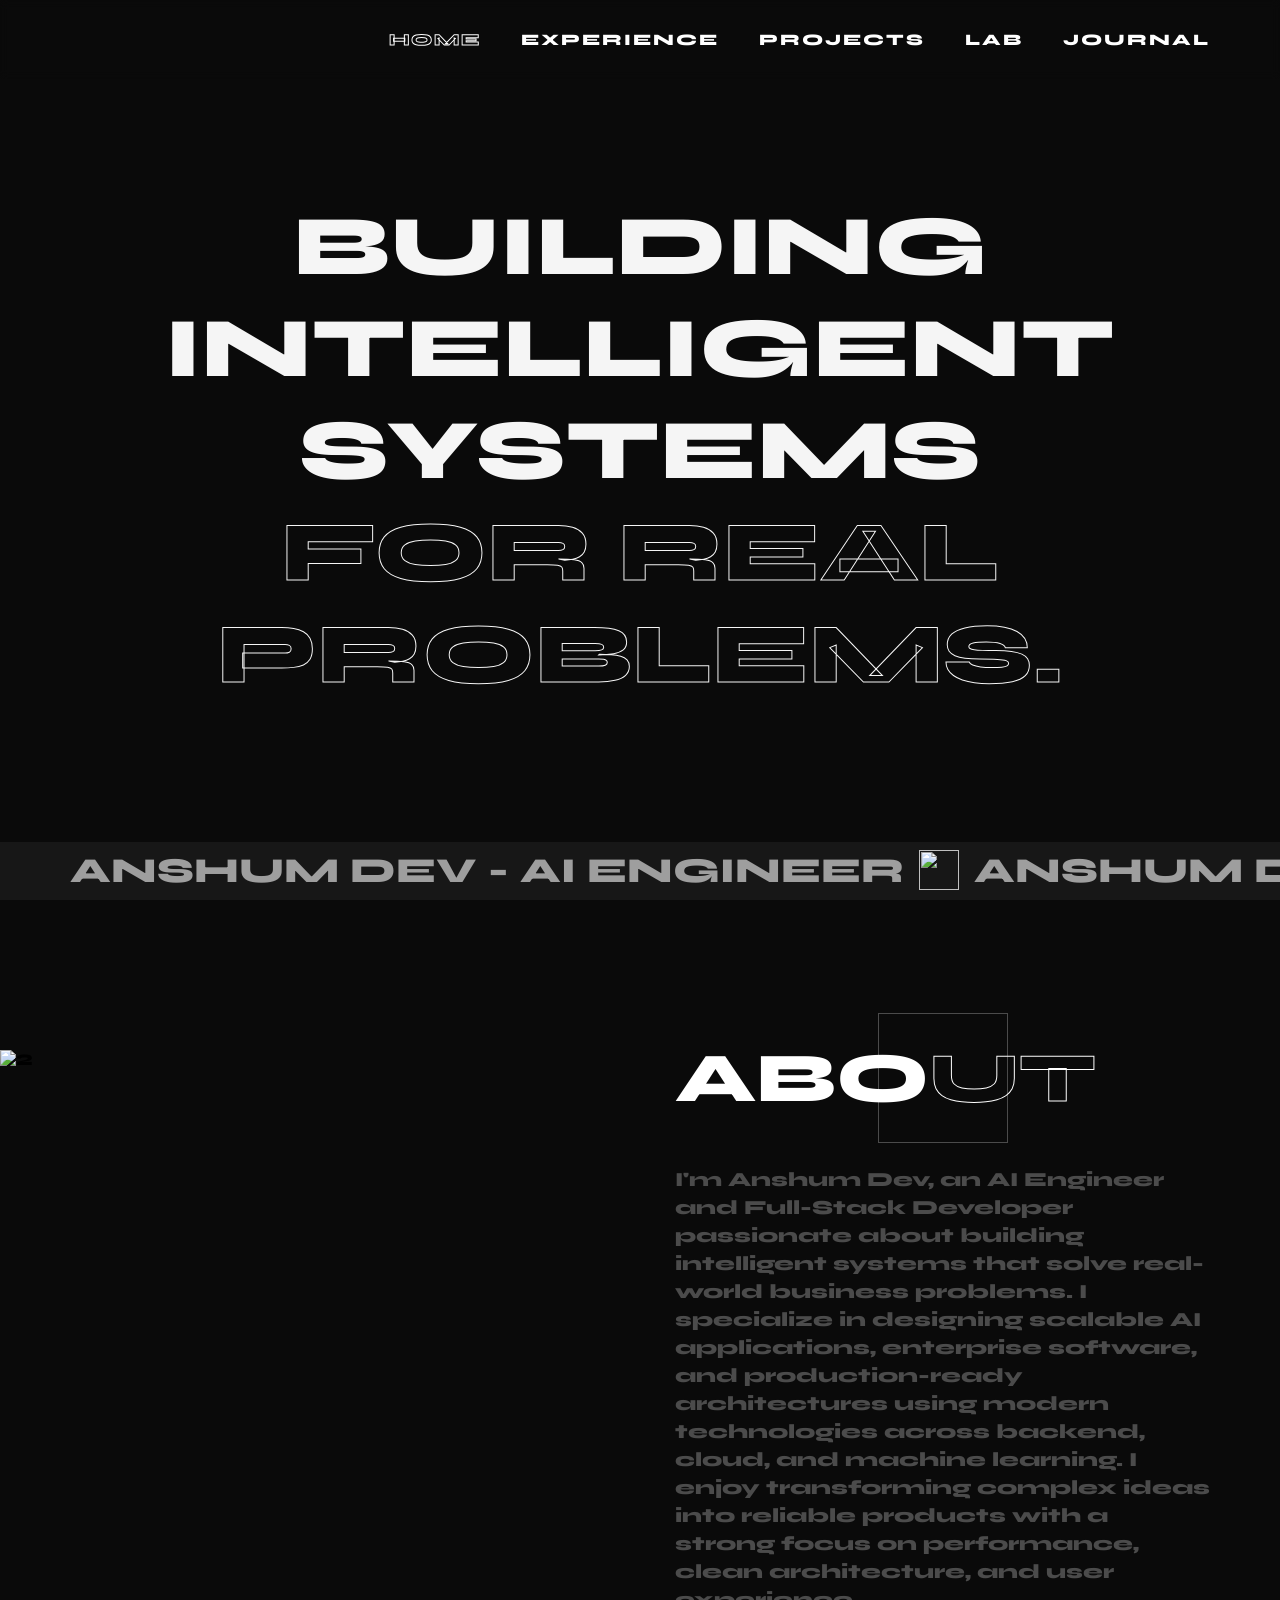
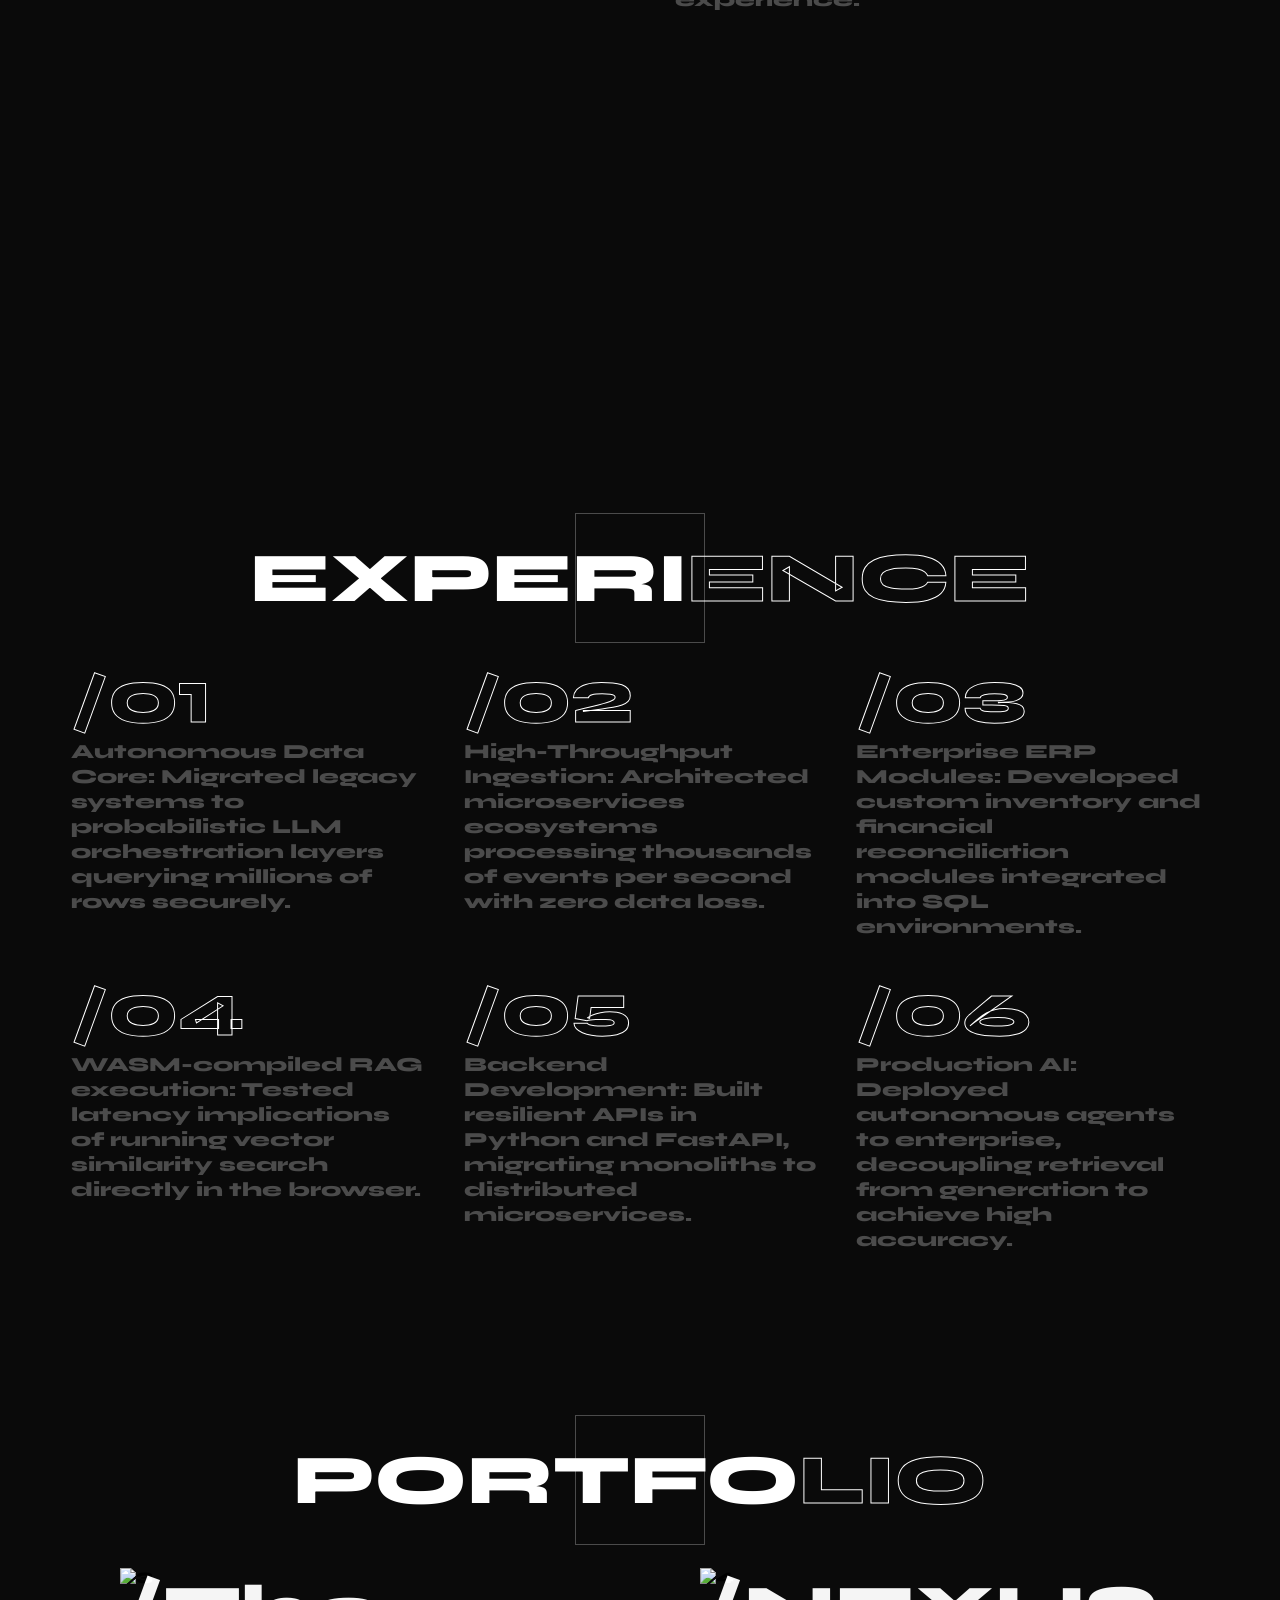
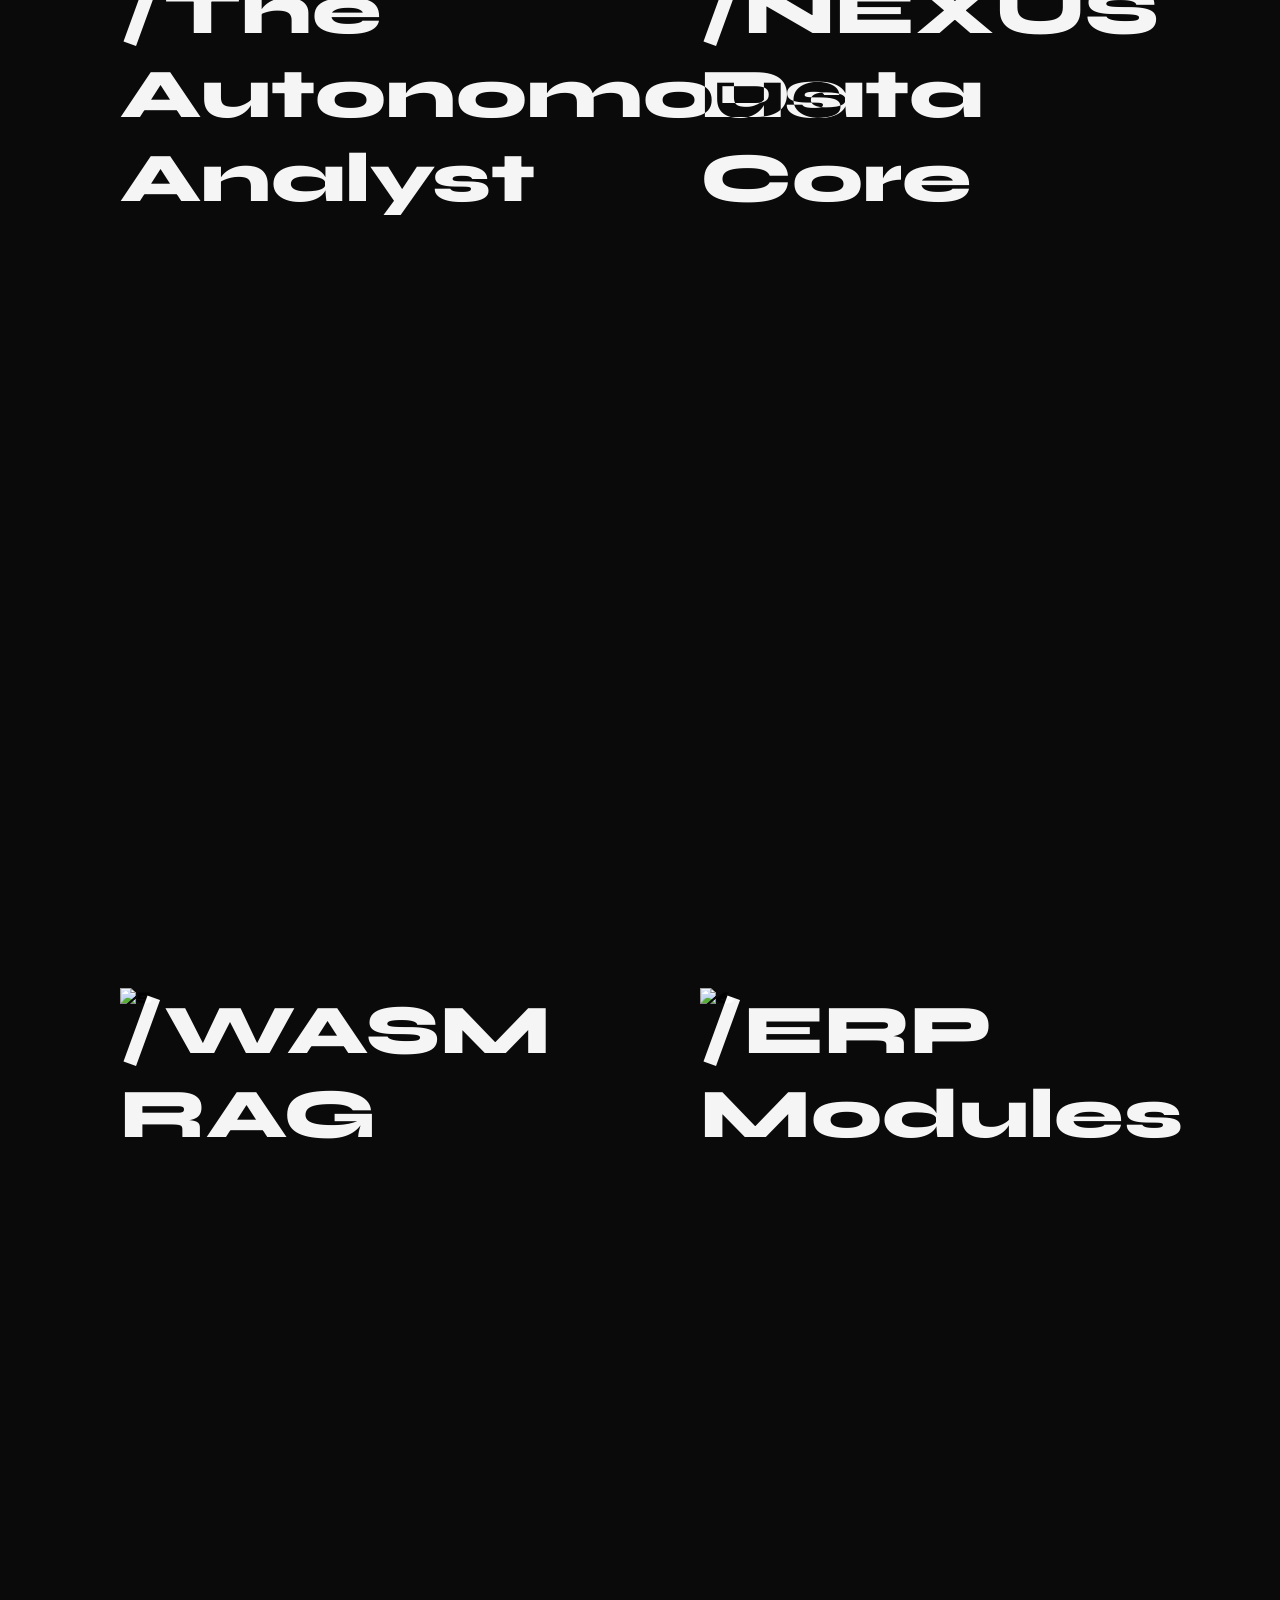
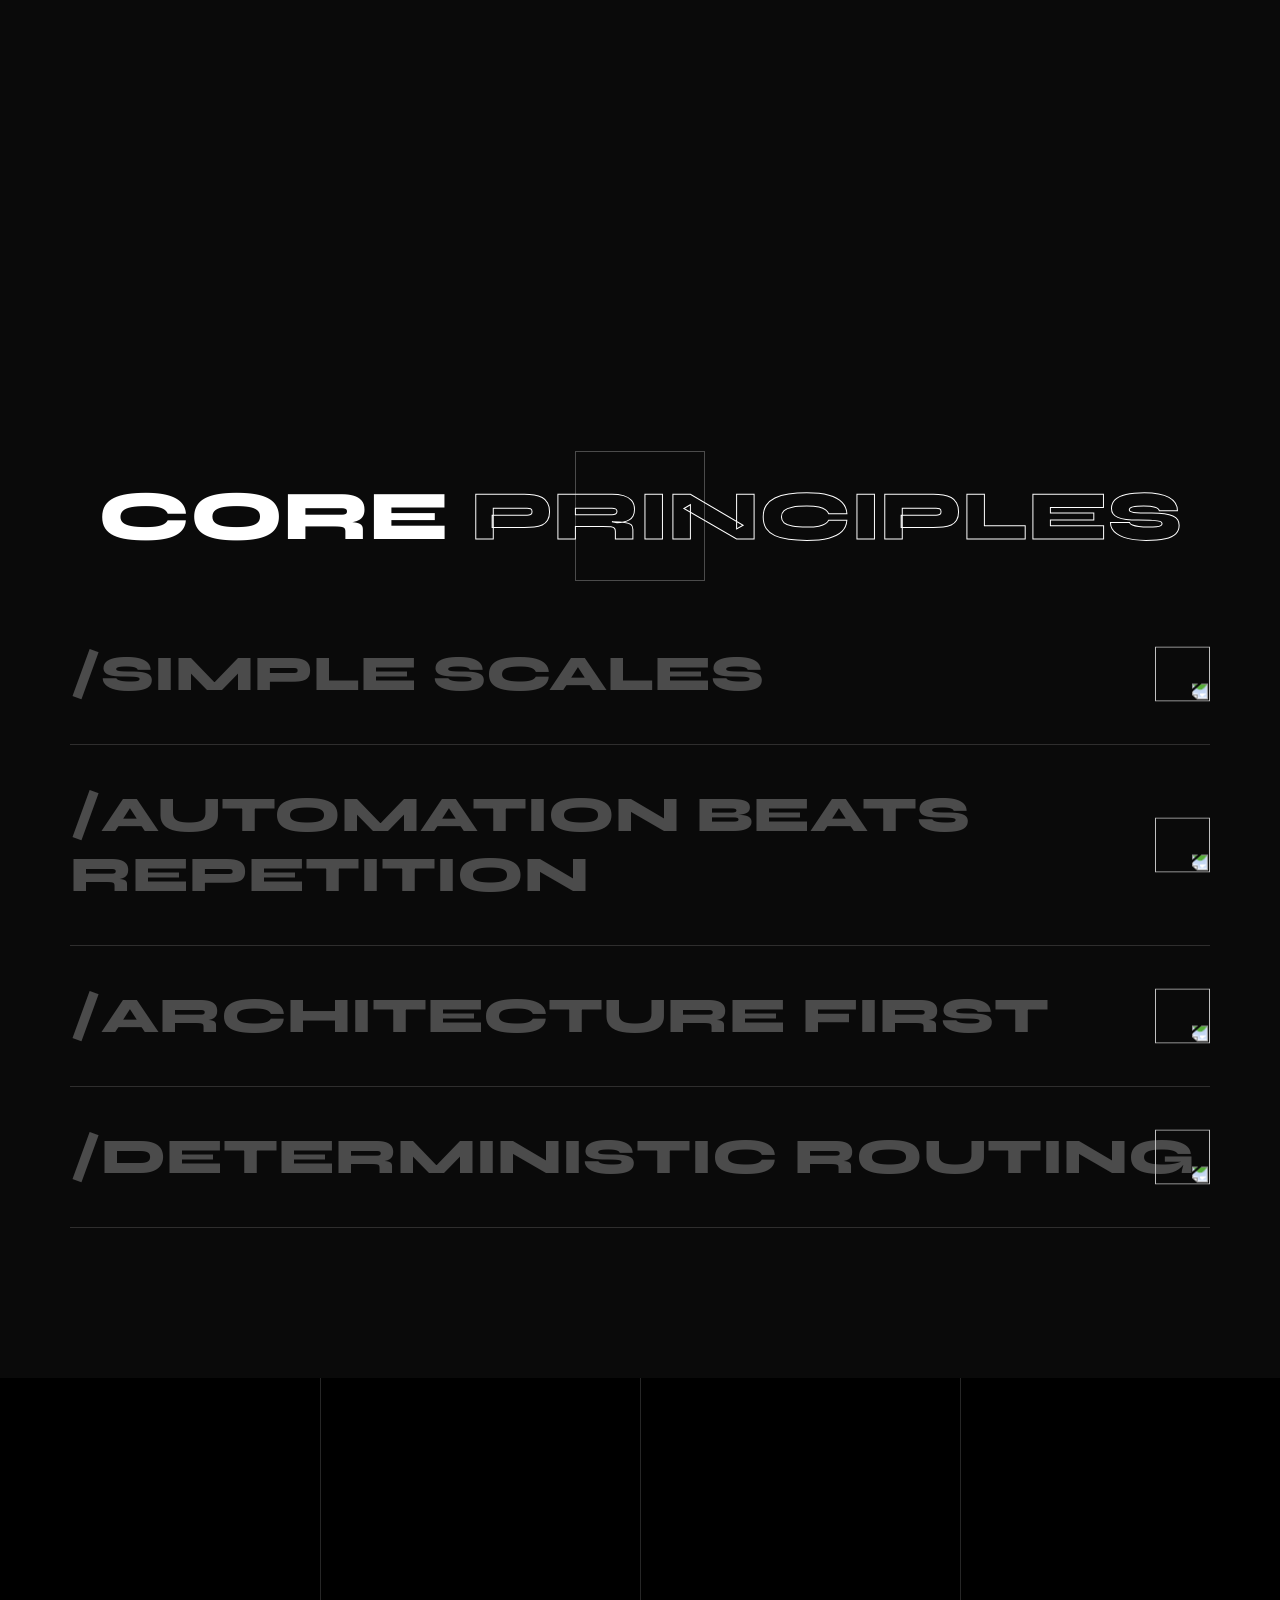
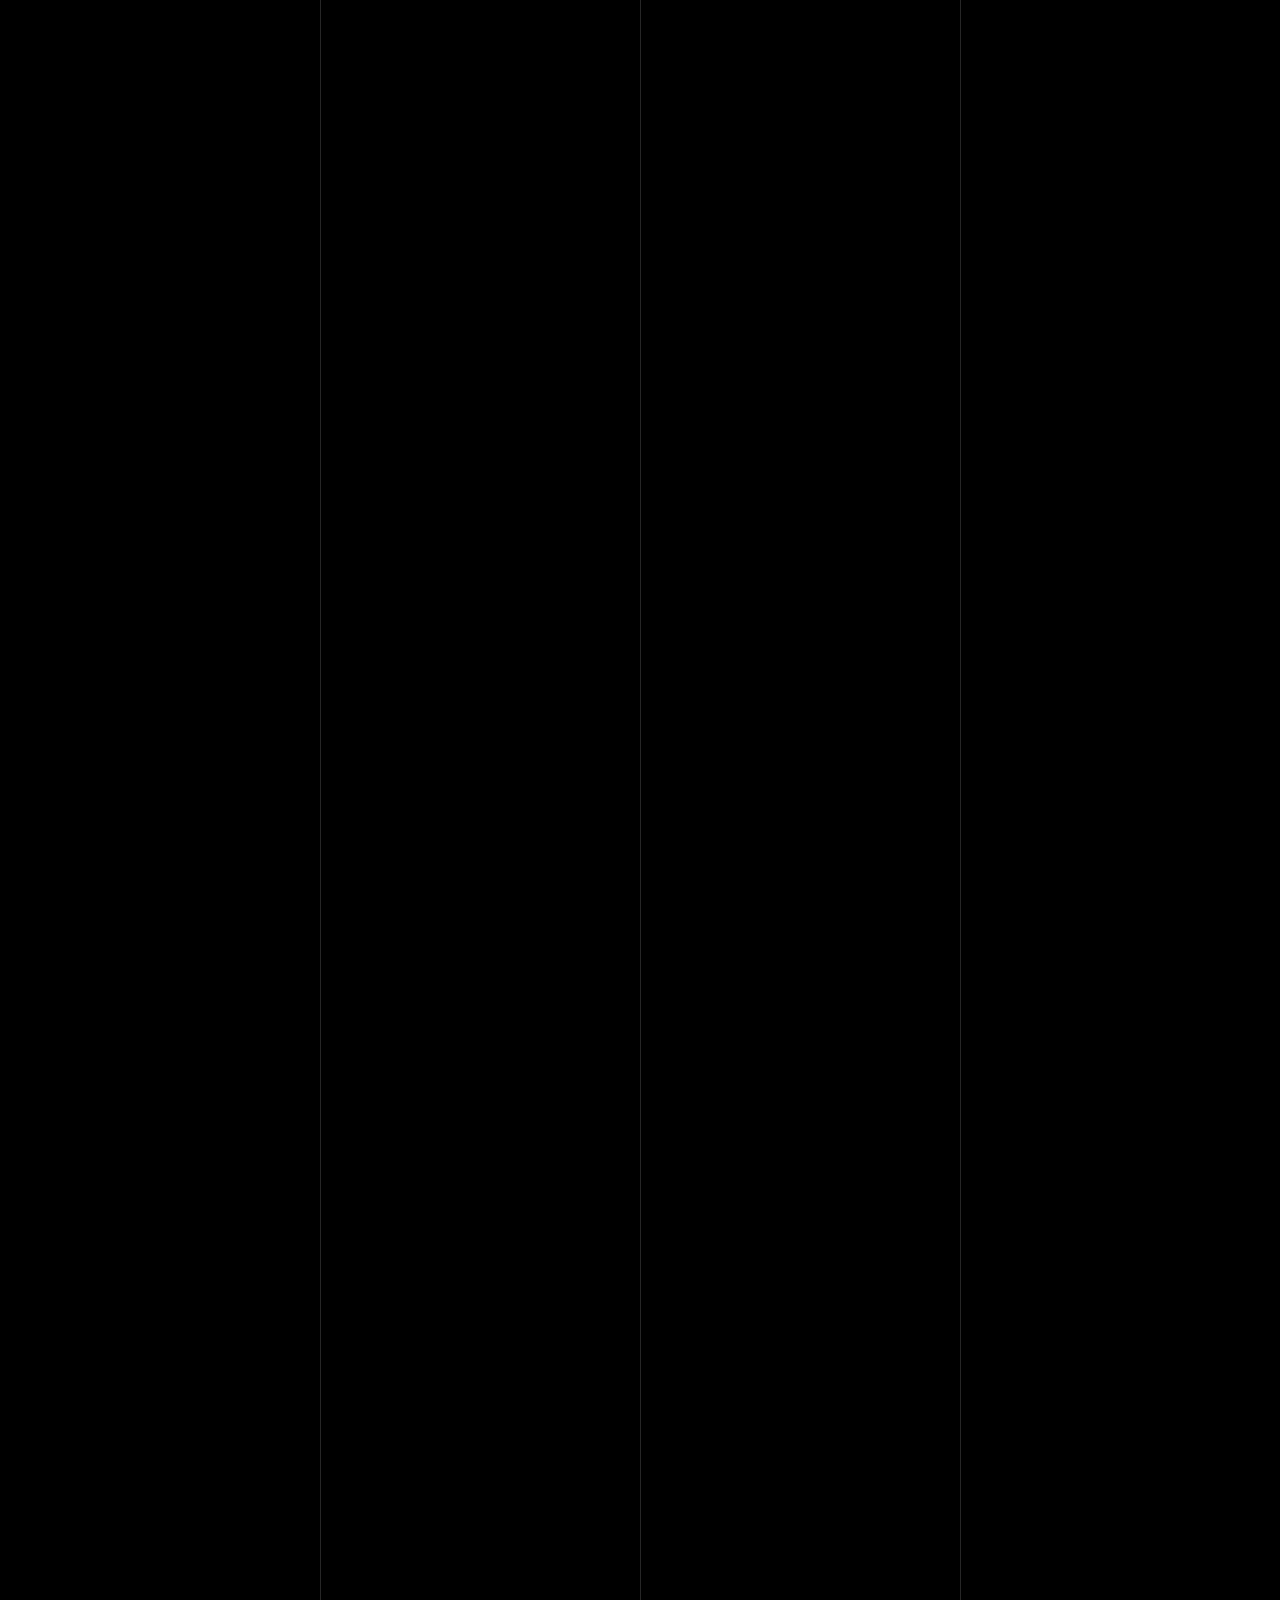
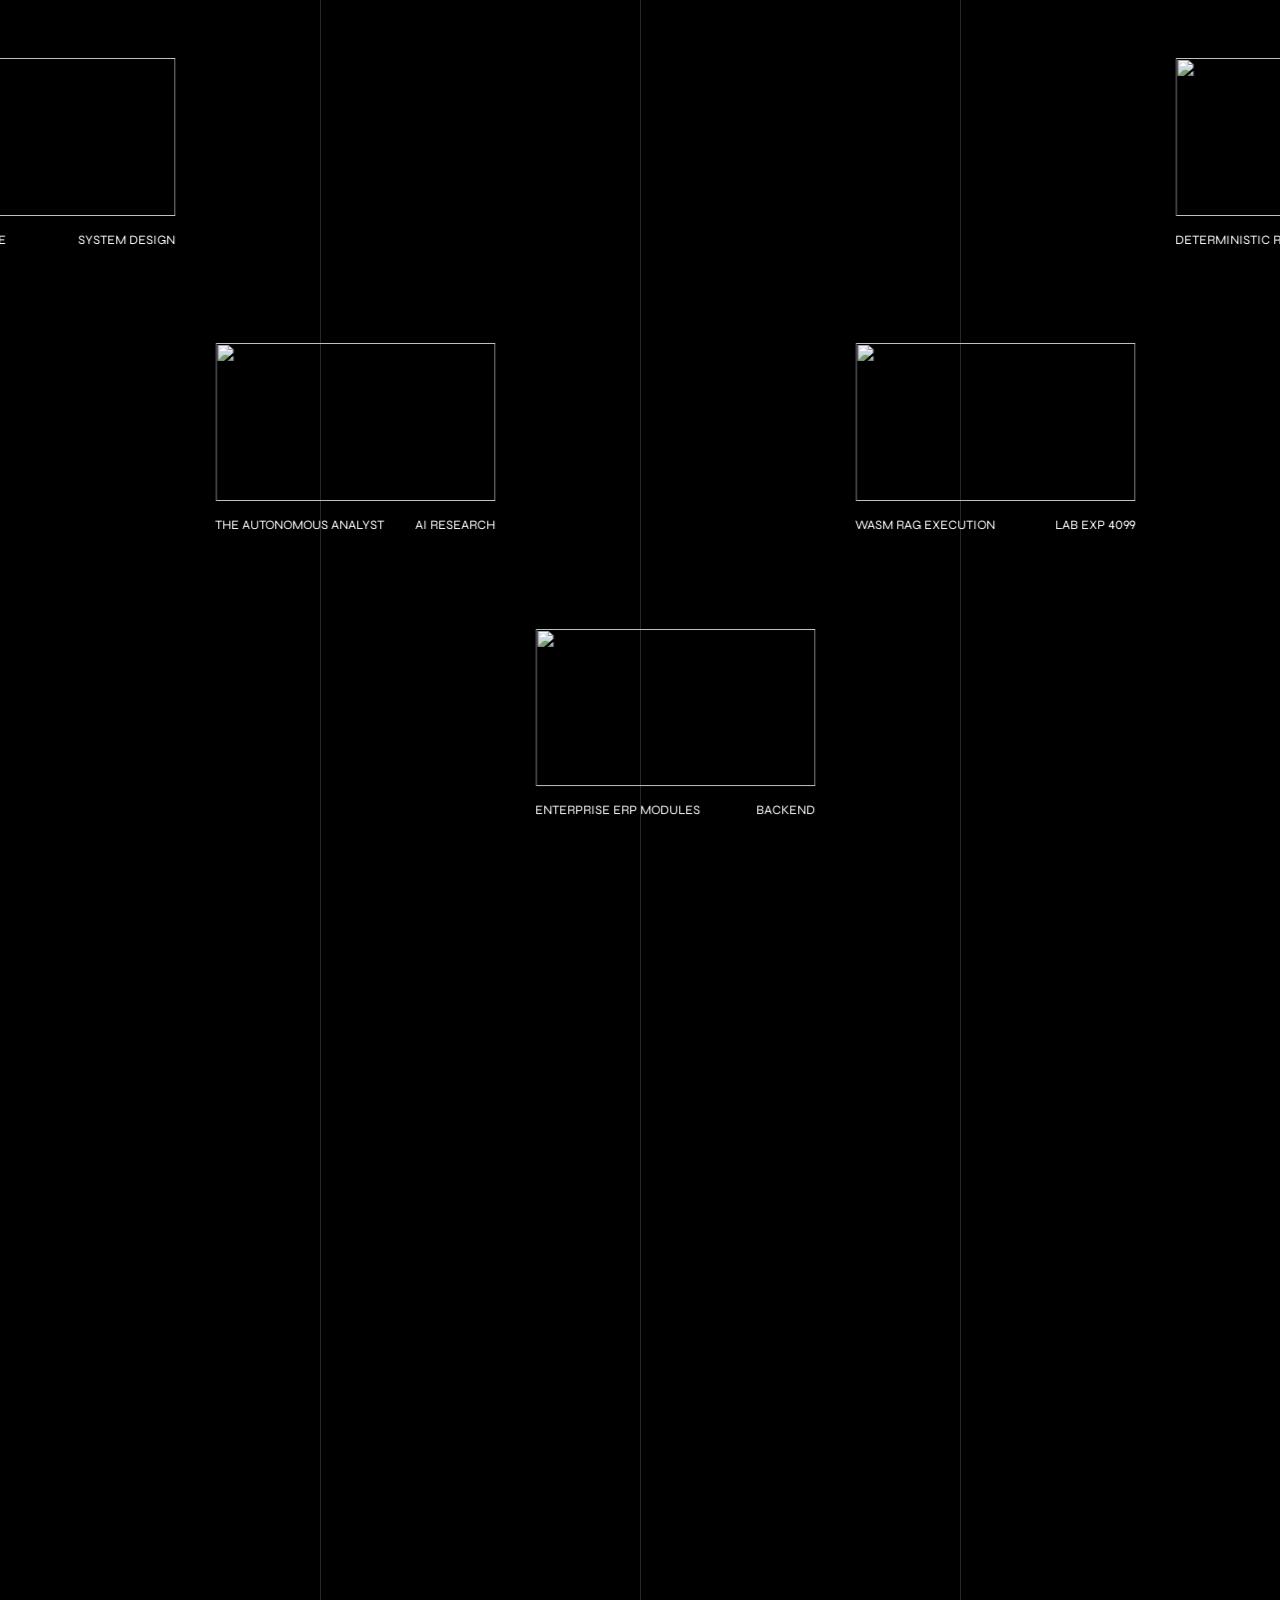
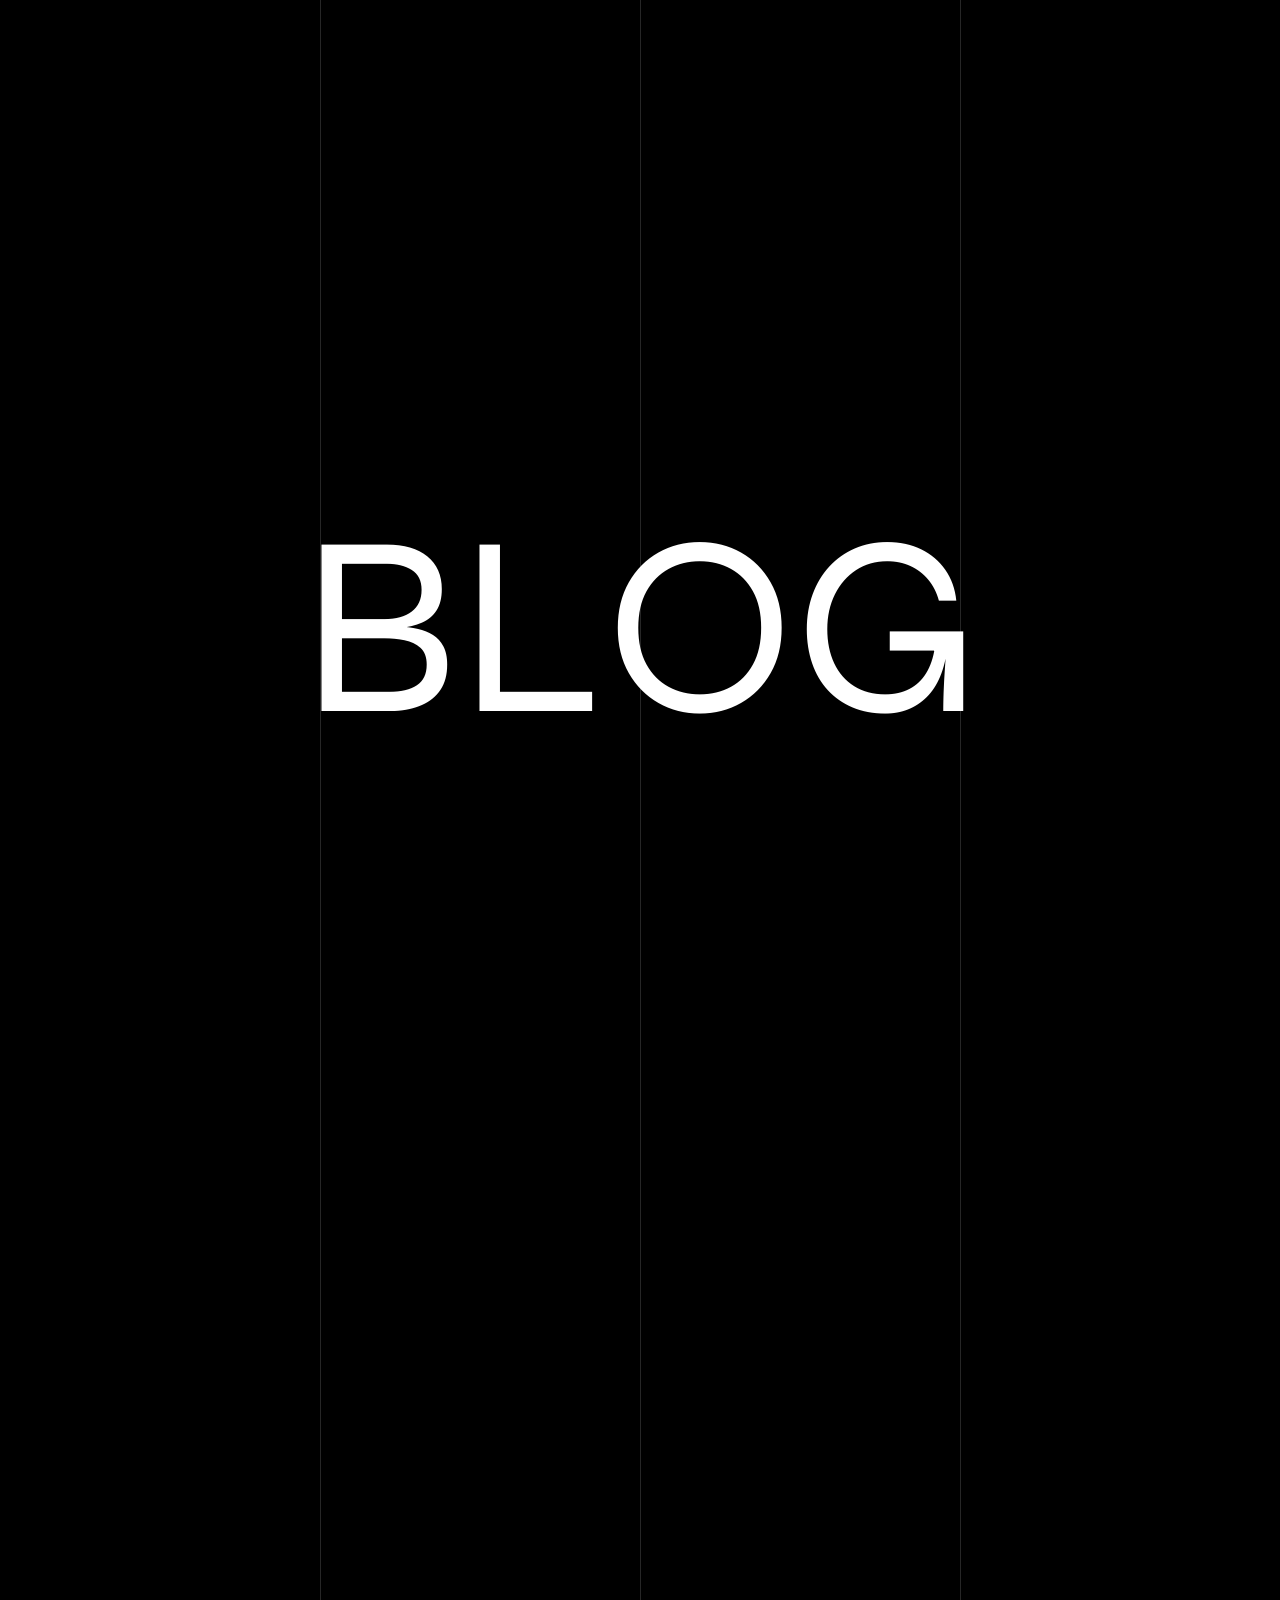
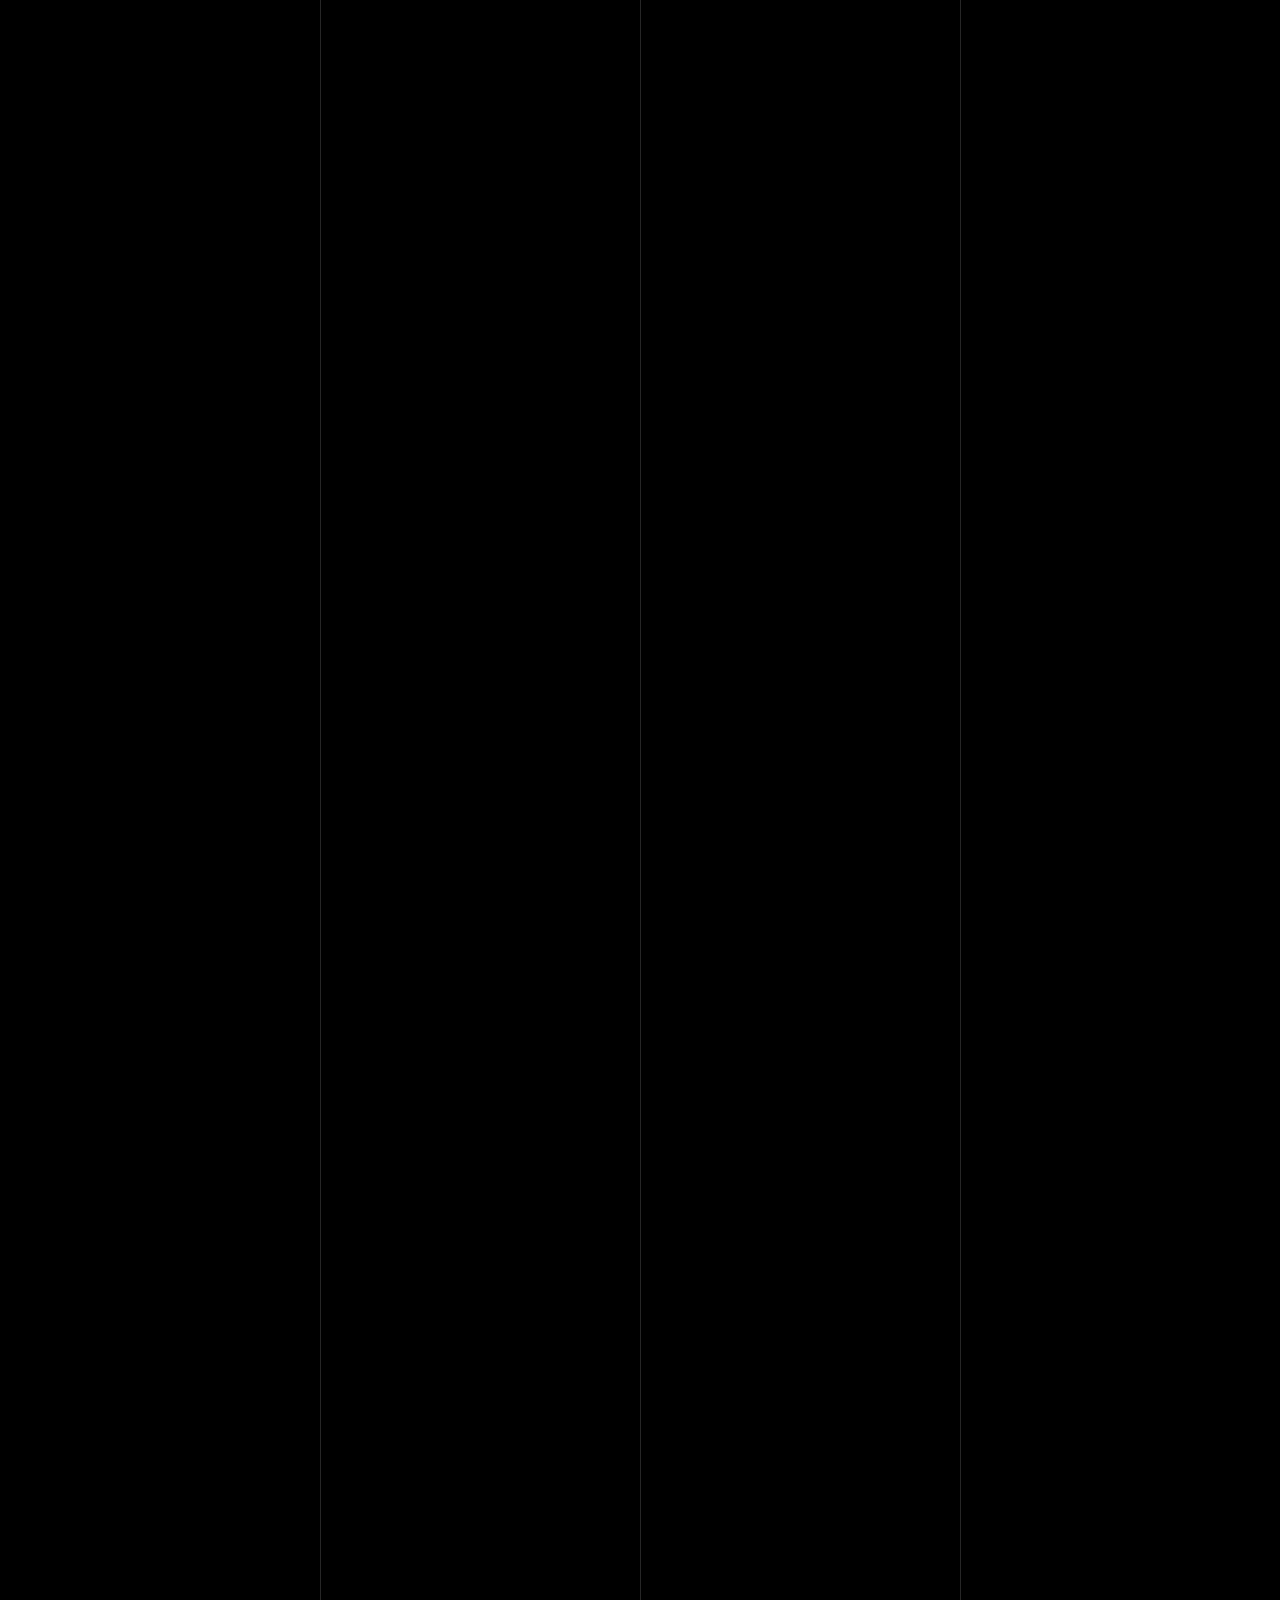
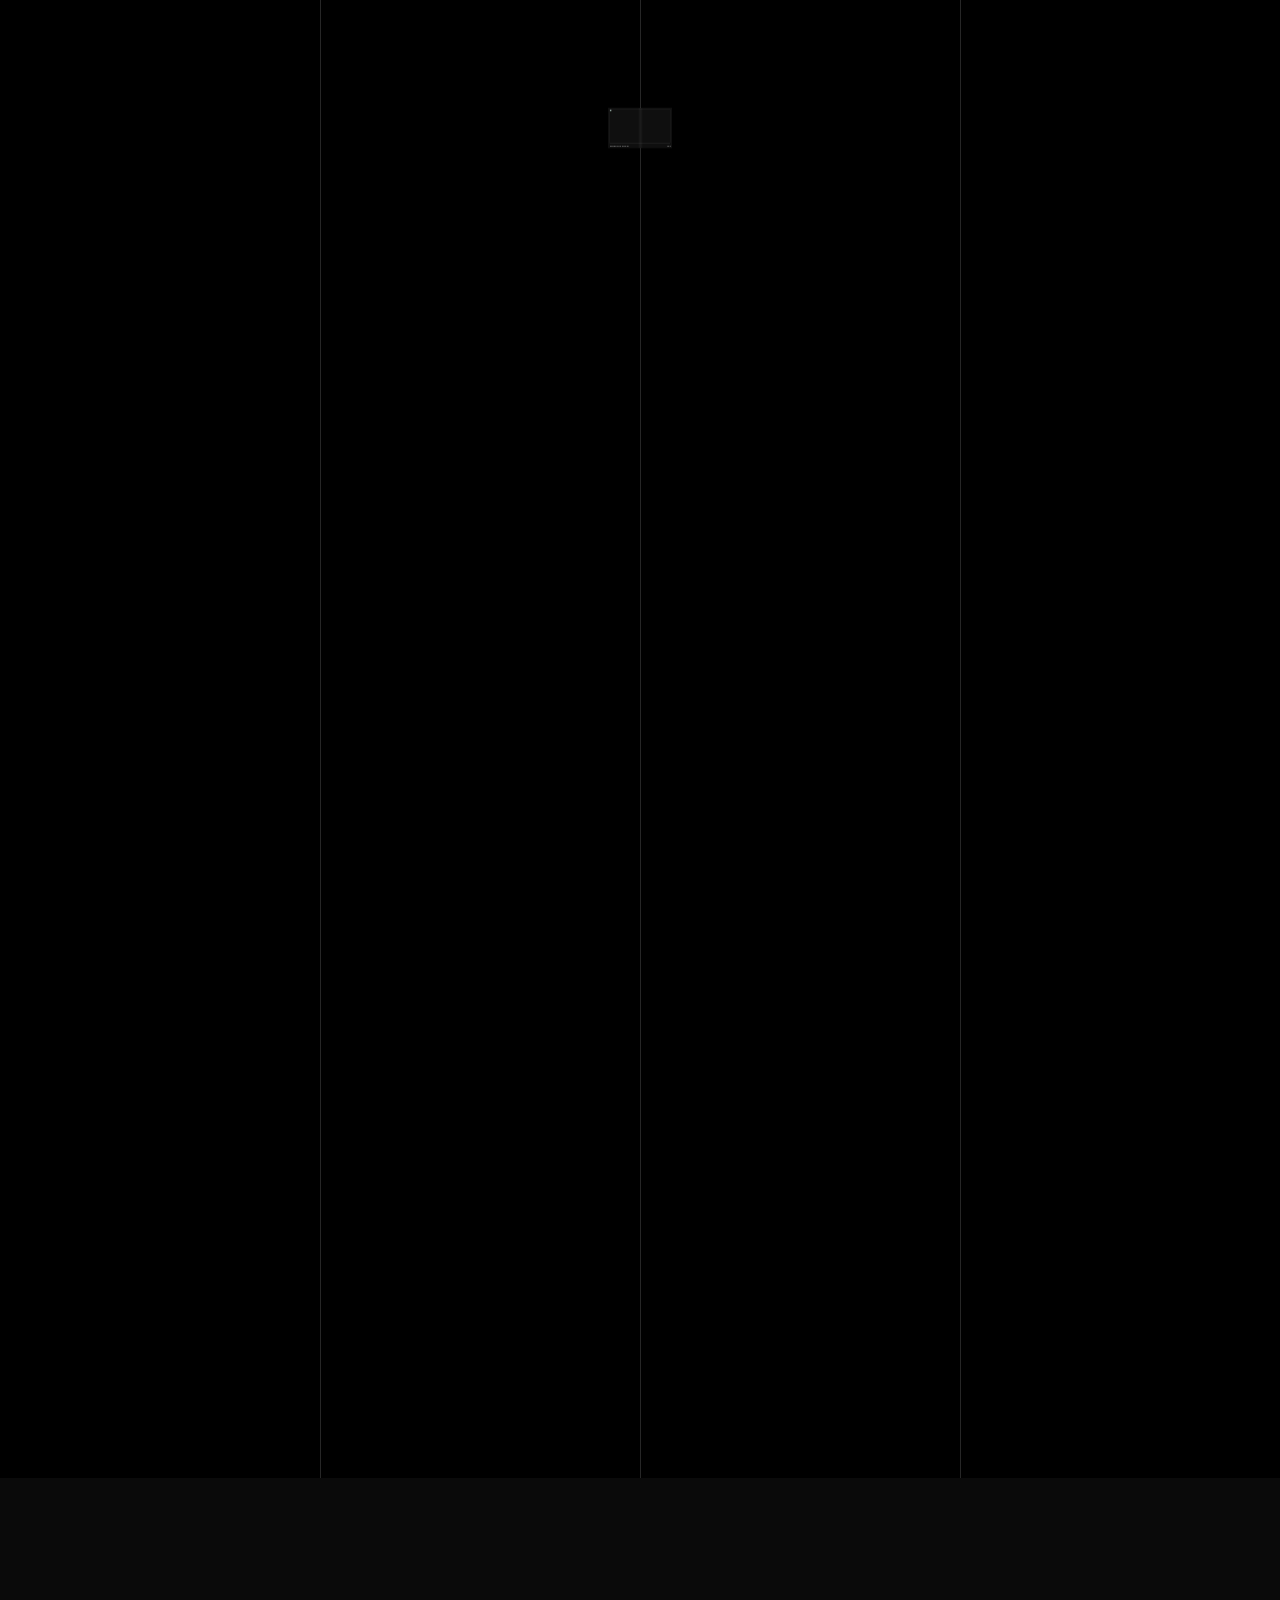
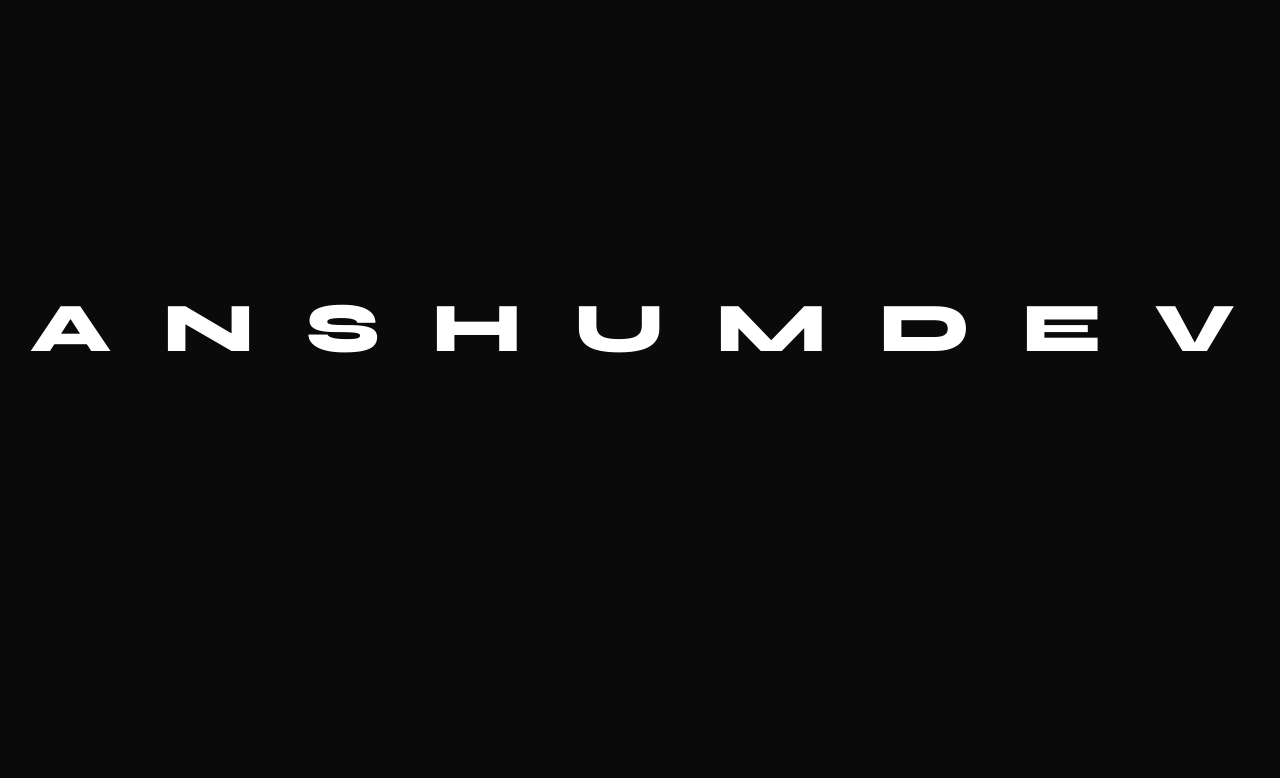
==== index.html @ 73c10c53 "Merged final portfolio natively into hyper parallax" ====
<!DOCTYPE html>
<html lang="en">

<head>
	<meta charset="UTF-8">
	<meta name="viewport" content="width=device-width, initial-scale=1.0">
	<meta http-equiv="X-UA-Compatible" content="IE=edge">
	<title>Anshum Dev | AI Engineer & Systems Architect</title>
	<link rel="icon" href="img/icon.jpg" type="icon/x-icon">
	<link rel="preconnect" href="https://fonts.googleapis.com">
	<link rel="preconnect" href="https://fonts.gstatic.com" crossorigin>
	<link href="https://fonts.googleapis.com/css2?family=Syne:wght@400;800&display=swap" rel="stylesheet">
	<link rel="stylesheet" href="style/normalize.css">
	<link rel="stylesheet" href="style/style.css">
	<link rel="stylesheet" href="style/final-portfolio.css">
</head>

<body>

	<!-- Navigation Bar -->
	<nav class="navbar">
		<a href="index.html" class="active">Home</a>
		<a href="experience.html">Experience</a>
		<a href="projects.html">Projects</a>
		<a href="lab.html">Lab</a>
		<a href="journal.html">Journal</a>
	</nav>

	<!-- div .wrapp -->
	<div id="luxy" class="wrapp">

		<!-- div .header -->
		<header class="header">
			<h1 class="title" data-splitting><span class="title_paralax">Building Intelligent Systems </span><span class="stroke">for Real Problems.</span></h1>
			<div class="header__img">
				<img src="img/1.jpg" alt="1">
			</div>
			<div class="header__marq">
				<div class="header__marq-wrapp">
					<span class="header__marq-txt">Anshum Dev - AI Engineer
						<span class="header__marq-star">
							<img src="img/star.svg" alt="">
						</span>
					</span>
					<span class="header__marq-txt">Anshum Dev - AI Engineer
						<span class="header__marq-star">
							<img src="img/star.svg" alt="">
						</span>
					</span>
					<span class="header__marq-txt">Anshum Dev - AI Engineer
						<span class="header__marq-star">
							<img src="img/star.svg" alt="">
						</span>
					</span>
					<span class="header__marq-txt">Anshum Dev - AI Engineer
						<span class="header__marq-star">
							<img src="img/star.svg" alt="">
						</span>
					</span>
				</div>
			</div>
		</header>

		<main class="main">

			<!-- div .about -->
			<section class="about">
				<div class="about__wrapp">
					<div class="about__img">
						<img src="img/2.jpg" alt="2">
					</div>
					<div class="about__txt">
						<h2 class="section-title">abo<span class="stroke">ut</span>
							<span class="section-title__square"></span>
						</h2>
						<p class="about__p">I'm Anshum Dev, an AI Engineer and Full-Stack Developer passionate about building intelligent systems that solve real-world business problems. I specialize in designing scalable AI applications, enterprise software, and production-ready architectures using modern technologies across backend, cloud, and machine learning. I enjoy transforming complex ideas into reliable products with a strong focus on performance, clean architecture, and user experience.</p>
					</div>
				</div>
			</section>

			<!-- div .benefits -->
			<section class="benefits">
				<div class="content">
					<h2 class="section-title">experi<span class="stroke">ence</span>
						<span class="section-title__square"></span>
					</h2>

					<ul class="benefits__list">
						<li class="benefits__item">
							<span class="benefits__num" data-speed="-200">/01</span>
							<p class="benefits__p">Autonomous Data Core: Migrated legacy systems to probabilistic LLM orchestration layers querying millions of rows securely.
							</p>
						</li>
						<li class="benefits__item">
							<span class="benefits__num" data-speed="-150">/02</span>
							<p class="benefits__p">High-Throughput Ingestion: Architected microservices ecosystems processing thousands of events per second with zero data loss.
							</p>
						</li>
						<li class="benefits__item">
							<span class="benefits__num" data-speed="-150">/03</span>
							<p class="benefits__p">Enterprise ERP Modules: Developed custom inventory and financial reconciliation modules integrated into SQL environments.
							</p>
						</li>
						<li class="benefits__item">
							<span class="benefits__num" data-speed="-150">/04</span>
							<p class="benefits__p">WASM-compiled RAG execution: Tested latency implications of running vector similarity search directly in the browser.
							</p>
						</li>
						<li class="benefits__item">
							<span class="benefits__num" data-speed="-110">/05</span>
							<p class="benefits__p">Backend Development: Built resilient APIs in Python and FastAPI, migrating monoliths to distributed microservices.
							</p>
						</li>
						<li class="benefits__item">
							<span class="benefits__num" data-speed="-200">/06</span>
							<p class="benefits__p">Production AI: Deployed autonomous agents to enterprise, decoupling retrieval from generation to achieve high accuracy.
							</p>
						</li>
					</ul>
				</div>
			</section>

			<!-- div .work -->
			<section class="work">
				<div class="content">
					<h2 class="section-title">portfo<span class="stroke">lio</span>
						<span class="section-title__square"></span>
					</h2>
				</div>

				<div class="work__wrapp">
					<div class="work__item" data-speed="-300">
						<span class="work__item-num" data-speed="-1000">/The Autonomous Analyst</span>
						<div class="work__item-img">
							<img src="img/3.jpg" alt="3">
						</div>
					</div>
					<div class="work__item" data-speed="-600">
						<span class="work__item-num" data-speed="-500">/NEXUS Data Core</span>
						<div class="work__item-img">
							<img src="img/4.jpg" alt="4">
						</div>
					</div>
					<div class="work__item" data-speed="-700">
						<span class="work__item-num" data-speed="-700">/WASM RAG</span>
						<div class="work__item-img">
							<img src="img/5.jpg" alt="5">
						</div>
					</div>
					<div class="work__item" data-speed="-400">
						<span class="work__item-num" data-speed="-200">/ERP Modules</span>
						<div class="work__item-img">
							<img src="img/6.jpg" alt="6">
						</div>
					</div>
				</div>
			</section>

			<!-- div .serv -->
			<section class="serv">
				<div class="content">
					<h2 class="section-title">Core <span class="stroke">Principles</span>
						<span class="section-title__square"></span>
					</h2>

					<div class="serv__list">
						<div class="serv__item">
							<span class="serv__item-arrow" data-speed="500">
								<img src="img/arrow.svg" alt="">
							</span>
							<div class="serv__item-txt">
								<span class="serv__item-text">/Simple scales</span>
							</div>
						</div>
						<div class="serv__item">
							<span class="serv__item-arrow" data-speed="400">
								<img src="img/arrow.svg" alt="">
							</span>
							<div class="serv__item-txt">
								<span class="serv__item-text">/Automation beats repetition</span>
							</div>
						</div>
						<div class="serv__item">
							<span class="serv__item-arrow" data-speed="800">
								<img src="img/arrow.svg" alt="">
							</span>
							<div class="serv__item-txt">
								<span class="serv__item-text">/Architecture first</span>
							</div>
						</div>
						<div class="serv__item">
							<span class="serv__item-arrow" data-speed="600">
								<img src="img/arrow.svg" alt="">
							</span>
							<div class="serv__item-txt">
								<span class="serv__item-text">/Deterministic routing</span>
							</div>
						</div>
					</div>
				</div>
			</section>
			<!-- Embedded Final Portfolio Natively -->
			<div id="final-portfolio-wrapper">
				<div class="line__container">
					<div class="separator"></div>
					<div class="separator"></div>
					<div class="separator"></div>
				</div>

				<div class="scroll__container">
					<section id="video">
						<div class="shim"></div>
						<div class="video__sticky">
							<video class="main__video" autoplay muted loop playsinline src="https://framerusercontent.com/modules/assets/BcIElVBzSD9P1ht5PhehnVyzTA~0iRDOKjSaNyoXJfsXAcSsdeEYSbJ8aAp3MvS5ts7LL0.mp4"></video>
							<div class="video__text__overlay">
								<h2 class="text__header__left">DATA</h2>
								<h2 class="text__header__right">CORE</h2>
							</div>
						</div>
					</section>

					<section id="projects-fp">
						<div class="projects__sticky">
							<div class="slider__container">
								<div class="projects__slider"></div>
							</div>
						</div>
					</section>

					<section id="blog-fp">
						<div class="blog__hero">
							<h2 class="text__reveal">BLOG</h2>
						</div>
					</section>

					<section id="discover">
						<div class="discover__container">
							<p class="text__left">COMPLEXITY IS A DEBT YOU PAY EVERY TIME YOU DEPLOY.</p>
							<p class="text__right">A SIMPLE ARCHITECTURE OUTLASTS A CLEVER ONE.</p>
						</div>
					</section>

				</div>
			</div>


		</main>

		<!-- div .footer -->
		<footer class="footer">
			<div class="footer__div">
				<span data-speed="-300">a</span>
				<span data-speed="100">n</span>
				<span data-speed="300">s</span>
				<span data-speed="-300">h</span>
				<span data-speed="350">u</span>
				<span data-speed="200">m</span>
				<span data-speed="-310">d</span>
				<span data-speed="200">e</span>
				<span data-speed="-340">v</span>
			</div>
		</footer>
	</div>
	<!-- /div .wrapp END -->
	<script src="js/splitting.min.js"></script>
	<script src="https://cdnjs.cloudflare.com/ajax/libs/gsap/3.11.4/gsap.min.js"></script>
	<script src="https://cdnjs.cloudflare.com/ajax/libs/gsap/3.11.4/ScrollTrigger.min.js"></script>
	<script src="js/luxy.js"></script>
	<script src="js/js.js"></script>
	<script type="module" src="js/final-portfolio.js"></script>
</body>

</html>
---- style/style.css ----
/* 1.1.general-setting-pages *************************/
/****************************************************/
:root {
	--pr-color: #fff;
	--second-color: #0a0a0a;
	--cubicbz: cubic-bezier(.9, 0, .1, 1);
	--fz-big: 60px;
}

* {
	box-sizing: border-box;
	font-family: 'Syne', sans-serif;
	font-weight: 800;
	margin: 0;
	padding: 0;
	font-feature-settings: 'pnum' on, 'lnum' on;
}

body {
	background: var(--second-color);
}

/* Navbar */
.navbar {
	position: fixed;
	top: 0;
	left: 0;
	width: 100%;
	padding: 30px 70px;
	display: flex;
	justify-content: flex-end;
	gap: 40px;
	z-index: 100;
	background: rgba(10, 10, 10, 0.7);
	backdrop-filter: blur(5px);
}

.navbar a {
	color: var(--pr-color);
	text-decoration: none;
	font-size: 16px;
	text-transform: uppercase;
	letter-spacing: 2px;
	transition: color 0.3s ease;
}

.navbar a:hover,
.navbar a.active {
	color: transparent;
	-webkit-text-stroke: 1px var(--pr-color);
}

/******************************************/
section {
	padding-top: 150px;
	padding-bottom: 50px;
}

.wrapp {
	width: 100%;
	height: auto;
	overflow: hidden;
	z-index: 1;
}

.content {
	width: 100%;
	padding: 0 70px;
}

.char {
	display: inline-block;
}

/* Paralax Effect On GSAP **********************************/
/* header ********/
.header {
	position: relative;
	display: flex;
	padding: 0 70px;
	justify-content: center;
	align-items: center;
	width: 100%;
	height: 100vh;
}

.header__marq {
	position: absolute;
	bottom: 0;
	left: 0;
}

.header__marq {
	width: 100%;
	height: auto;
	background: #171717;
	overflow: hidden;
}

.header__marq-wrapp {
	display: flex;
	width: 100%;
	height: auto;
	padding: 8px 70px;
}

.header__marq-txt {
	position: relative;
	flex: 0 0 auto;
	display: inline-block;
	padding-right: 55px;
	margin-right: 15px;
	text-transform: uppercase;
	color: var(--pr-color);
	color: #9e9e9e;
	font-size: 35px;
}

.header__marq-star {
	position: absolute;
	width: 40px;
	height: 40px;
	right: 0;
}

.header__marq-star img {
	display: block;
	width: 100%;
	height: 100%;
}

.title {
	position: relative;
	margin: 0;
	font-size: 85px;
	text-align: center;
	color: var(--pr-color);
	text-transform: uppercase;
	mix-blend-mode: difference;
	z-index: 2;
}

.title_paralax {
	display: inline-block;
	will-change: transform;
}

.title .stroke {
	display: inline-block;
	color: transparent;
	-webkit-text-stroke: 1px var(--pr-color);
}

.header__img {
	position: absolute;
	width: 45%;
	height: 100%;
	top: 0;
	right: 100px;
	clip-path: polygon(0% 0%, 0% 0%, 0% 100%, 0% 100%);
	overflow: hidden;
}

.header__img img {
	display: block;
	width: 100%;
	height: 100%;
	object-fit: cover;
}

.section-title {
	position: relative;
	margin: 0;
	margin-bottom: 60px;
	line-height: .8;
	font-size: 70px;
	text-align: center;
	color: var(--pr-color);
	text-transform: uppercase;
}

.section-title .stroke {
	color: transparent;
	-webkit-text-stroke: 1px var(--pr-color);
}

.section-title__square {
	position: absolute;
	display: inline-block;
	width: 130px;
	height: 130px;
	border: 1px solid #4b4b4b;
	top: 50%;
	left: 50%;
	transform: translate(-50%, -50%);
	z-index: -1;
}

/* about ********/
.about .section-title {
	text-align: left;
}

.about__wrapp {
	display: flex;
	justify-content: space-between;
}

.about__img,
.about__txt {
	width: calc(50% - 35px);
	height: auto;
}

.about__txt {
	padding-right: 70px;
}

.about__p {
	line-height: 1.4;
	font-size: 20px;
	color: #4b4b4b;
}

.about__img {
	height: 100vh;
	overflow: hidden;
}

.about__img img {
	display: block;
	width: 100%;
	height: 100%;
	object-fit: cover;
}

/* benefits ********/
.benefits__list {
	display: flex;
	flex-wrap: wrap;
	justify-content: center;
	gap: 40px;
	width: 100%;
	height: auto;
}

.benefits__item {
	list-style: none;
	width: calc(33.33% - 27px);
}

.benefits__num {
	display: inline-block;
	font-size: 60px;
	color: transparent;
	-webkit-text-stroke: 1px var(--pr-color);
}

.benefits__p {
	font-size: 20px;
	color: #4b4b4b;
}

/* work ********/
.work {
	padding-top: 150px;
}

.work__wrapp {
	display: flex;
	flex-wrap: wrap;
	row-gap: 120px;
	justify-content: space-between;
	padding: 0 120px;
}

.work__item {
	position: relative;
	width: calc(50% - 60px);
	height: 100vh;
}

.work__item-num {
	position: absolute;
	display: inline-block;
	font-size: 70px;
	color: var(--pr-color);
	mix-blend-mode: difference;
	z-index: 2;
}

.work__item-img {
	width: 100%;
	height: 100%;
	overflow: hidden;
}

.work__item-img img {
	display: block;
	width: 100%;
	height: 100%;
	object-fit: cover;
}

/* serv ********/
.serv__item {
	position: relative;
	padding: 40px 0;
	border-bottom: 1px solid #2f2e2e;
}

.serv__item-arrow {
	position: absolute;
	display: inline-block;
	width: 55px;
	height: 55px;
	top: 50%;
	right: 0;
	transform: translateY(-50%);
}

.serv__item-arrow img {
	display: block;
	width: 100%;
	height: 100%;
	object-fit: contain;
	transform: rotate(180deg);
}

.serv__item-txt {
	font-size: 50px;
	color: #4b4b4b;
	text-transform: uppercase;
}

/* footer ********/
.footer {
	display: flex;
	align-items: center;
	justify-content: center;
	height: 100vh;
}

.footer__div {
	font-size: 70px;
	letter-spacing: 15px;
	color: var(--pr-color);
	text-transform: uppercase;
}

.footer__div span {
	display: inline-block;
}
---- style/final-portfolio.css ----
#final-portfolio-wrapper {
    position: relative;
    width: 100%;
    margin-top: 100px;
    background-color: #000000;
}

#final-portfolio-wrapper * {
    margin: 0;
    padding: 0;
    box-sizing: border-box;
    color: white;
    font-family: 'Syne', sans-serif;
    -webkit-font-smoothing: antialiased;
    font-weight: 400;
}

#final-portfolio-wrapper .line__container{
    position: absolute;
    top: 0;
    width: 100%;
    left: 50%;
    transform: translate(-50%);
    max-width: 1440px;
    width: 100%;
    height: 100%;
    overflow: hidden;
    pointer-events: none;
}

#final-portfolio-wrapper .separator{
    position: absolute;
    width: 1px;
    height: 100%;
    background: rgba(255, 255, 255, 0.149);
}

#final-portfolio-wrapper .separator:nth-child(1){ left: 25% }
#final-portfolio-wrapper .separator:nth-child(2){ left: 50% }
#final-portfolio-wrapper .separator:nth-child(3){ left: 75% }

#final-portfolio-wrapper .scroll__container{
    position: relative;
    width: 100%;
    height: 100%;
}

#final-portfolio-wrapper section{
    position: relative;
    width: 100%;
    left: 50%;
    transform: translateX(-50%);
}

#final-portfolio-wrapper .text__reveal{
    line-height: 1;
    overflow: hidden;
    font-size: clamp(2rem, 20cqi, 20rem);
}

#final-portfolio-wrapper .text__reveal span{
    display: inline-block;
    transform: translateY(110%);
    transition: .5s;
}

/* Hero */
#final-portfolio-wrapper #hero{
    position: relative;
    display: flex;
    flex-direction: column;
    align-items: center;
    height: 100vh;
    width: 100%;
}

#final-portfolio-wrapper .hero__container{
    height: 100%;
    width: 100%;
    max-width: 1440px;
    display: flex;
    justify-content: center;
    align-items: center;
    flex-direction: column;
    gap: 80px;
}

#final-portfolio-wrapper .hero__title{ overflow: hidden; }

#final-portfolio-wrapper .hero__title__header{
    font-size: clamp(2rem, 20cqi, 20rem);
    letter-spacing: -.05em;
    margin-bottom: 2rem;
}

/* About section */
#final-portfolio-wrapper #about-fp{
    display: flex;
    justify-content: center;
    height: 100vh;
}

#final-portfolio-wrapper .about__container{
    display: flex;
    justify-content: center;
    align-items: center;
    width: 100%;
    max-width: 1440px;
    height: 100%;
}

#final-portfolio-wrapper .about__text{
    width: 45%;
    margin: auto;
    text-align: center;
    text-transform: uppercase;
    text-wrap: balance;
    font-size: 1.4rem;
    letter-spacing: -.05em;
}

/* Video */
#final-portfolio-wrapper #video{
    display: flex;
    justify-content: center;
    height: 200vh;
}

#final-portfolio-wrapper .shim{
    position: absolute;
    top: 0;
    left: 0;
    width: 100%;
    height: 100%;
    z-index: 2;
}

#final-portfolio-wrapper .video__sticky{
    position: relative;
    top: 0;
    width: 100%;
    height: 100vh;
}

#final-portfolio-wrapper .main__video{
    position: absolute;
    width: 100%;
    height: 100%;
    top: 0;
    left: 0;
    object-fit: cover;
    transform: scale(.5);
    will-change: transform;
}

#final-portfolio-wrapper .video__text__overlay{
    position: absolute;
    top: 50%;
    left: 50%;
    transform: translate(-50%, -50%);
    width: 100%;
    display: flex;
    justify-content: center;
    font-size: clamp(2rem, 10cqi, 10rem);
    overflow: hidden;
}

/* Projects  */
#final-portfolio-wrapper #projects-fp{
    position: relative;
    height: 200vh;
}

#final-portfolio-wrapper .projects__sticky{
    position: relative;
    top: 0;
    width: 100%;
    height: 100vh;
}

#final-portfolio-wrapper .slider__container{
    position: relative;
    width: 100%;
    height: 100%;
    overflow: hidden;
}

#final-portfolio-wrapper .projects__slider{
    height: 100%;
    display: flex;
    width: min-content;
    overflow: hidden;
    will-change: transform;
}

#final-portfolio-wrapper .project{
    position: relative;
    width: 25vw;
    height: 100%;
    padding: 80px 20px 60px;
    display: flex;
    flex-direction: column;
}

#final-portfolio-wrapper .image__container{
    position: relative;
    width: 100%;
    aspect-ratio: 16 / 9;
    overflow: hidden;
}

#final-portfolio-wrapper .project__image{
    position: relative;
    width: 100%;
    height: 100%;
    object-fit: cover;
    object-position: center;
    filter: grayscale(50%);
}

#final-portfolio-wrapper .start{ justify-content: flex-start; }
#final-portfolio-wrapper .mid{ justify-content: center; }
#final-portfolio-wrapper .end{ justify-content: end; }

#final-portfolio-wrapper .project__details{
    display: flex;
    justify-content: space-between;
    width: 100%;
    padding-top: 1rem;
}

#final-portfolio-wrapper .project__details p{ font-size: .8rem; }

/* Blog */
#final-portfolio-wrapper #blog-fp{
    height: 400vh;
    width: 100%;
    display: flex;
    flex-direction: column;
    align-items: center;
}

#final-portfolio-wrapper .blog__hero,
#final-portfolio-wrapper .blog__post{
    width: 100%;
    height: 100vh;
    display: flex;
    justify-content: center;
    align-items: center;
    position: relative;
    top: 0;
    max-width: 1440px;
    overflow: hidden;
}

#final-portfolio-wrapper .post{
    position: relative;
    width: 50%;
    padding: 1rem;
    background-color: rgba(255, 255, 255, 0.057);
    backdrop-filter: blur(10px);
    -webkit-backdrop-filter: blur(10px);
    will-change: transform;
}

#final-portfolio-wrapper .post__image__container{
    overflow: hidden;
    position: relative;
    width: 100%;
    aspect-ratio: 16 / 9;
}

#final-portfolio-wrapper .blog__post__img{
    position: relative;
    width: 100%;
    height: 100%;
    object-fit: cover;
    object-position: center;
}

#final-portfolio-wrapper .post__details{
    display: flex;
    width: 100%;
    margin-top: 1rem;
    justify-content: space-between;
}

#final-portfolio-wrapper .post__details p { font-size: .8rem; }

/* Cirlce */
#final-portfolio-wrapper #circle__section{
    position: relative;
    height: 200vh;
}

#final-portfolio-wrapper .circle__sticky{
    position: relative;
    top: 0;
    width: 100%;
    height: 100vh;
    display: flex;
    justify-content: center;
    align-items: center;
}

#final-portfolio-wrapper .circle__container{
    position: absolute;
    top: 0;
    left: 0;
    width: 100%;
    height: 100%;
    overflow: hidden;
}

#final-portfolio-wrapper .circle{
    position: absolute;
    left: 50%;
    top: 50%;
    transform: translate(-50%, -50%) scale(0);
    width: 150vmax;
    height: 150vmax;
    background-color: white;
    border-radius: 50% ;
}

#final-portfolio-wrapper .circle__sticky h2{
    font-size: clamp(2rem, 20cqi, 20rem);
    color: #000000;
    z-index: 1;
}

/* Discover */
#final-portfolio-wrapper #discover{
    background-color: transparent;
    height: 100vh;
}

#final-portfolio-wrapper .discover__container{
    height: 100%;
    display: flex;
    justify-content: center;
    align-items: center;
    flex-direction: column;
    overflow: hidden;
}
#final-portfolio-wrapper .discover__container p{
    color: white;
    will-change: transform;
    font-size: 1.4rem;
}

/* End video */
#final-portfolio-wrapper #end__video{
    position: relative;
    background-color: white;
    display: flex;
    justify-content: center;
    height: 100vh;
}

#final-portfolio-wrapper .end__video__container{
    position: relative;
    width: 100%;
    height: 100%;
}

#final-portfolio-wrapper .end__video{
    position: absolute;
    top: 0;
    width: 100%;
    height: 100%;
    object-fit: cover;
}

/* Footer */
#final-portfolio-wrapper #footer-fp{
    height: 50vh;
    background-color: white;
    display: flex;
    justify-content: center;
    align-items: center;
    overflow: hidden;
}

#final-portfolio-wrapper .footer__container{
    width: 100%;
    max-width: 1440px;
    display: flex;
    justify-content: center;
    align-items: center;
}

#final-portfolio-wrapper .footer__title h2 span{
    color: black;
    display: inline-block;
    transition: .5s;
    overflow: hidden;
}

@media only screen and (max-width: 1100px){
    #final-portfolio-wrapper p{ font-size: .8rem; }
    #final-portfolio-wrapper #projects-fp{ height: 400vh; }
    #final-portfolio-wrapper .projects__sticky{ height: 100vh; }
    #final-portfolio-wrapper .project { width: 50vw; }
}

@media only screen and (max-width: 600px){
    #final-portfolio-wrapper #projects-fp{ height: 800vh; }
    #final-portfolio-wrapper .projects__sticky{ height: 100vh; }
    #final-portfolio-wrapper .project { width:100vw ; }
    #final-portfolio-wrapper .post{ width: 80%; }
}
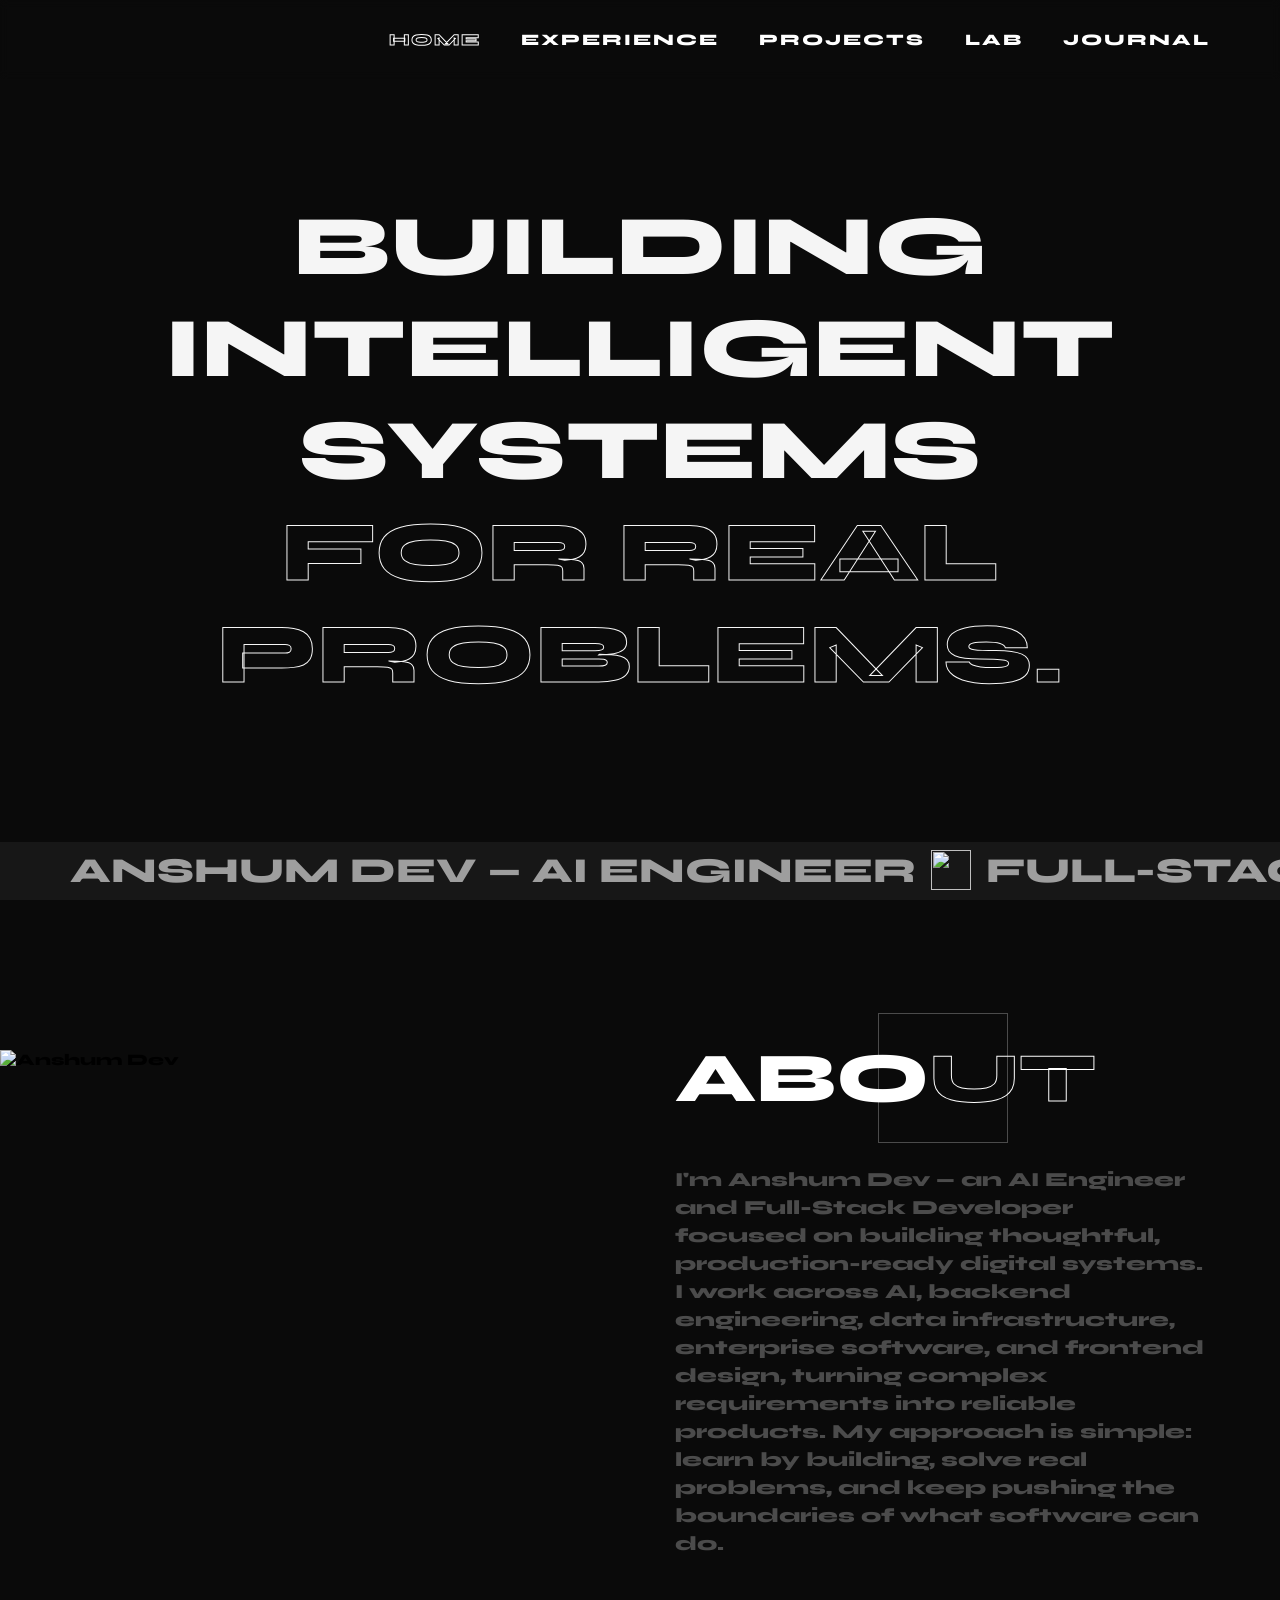
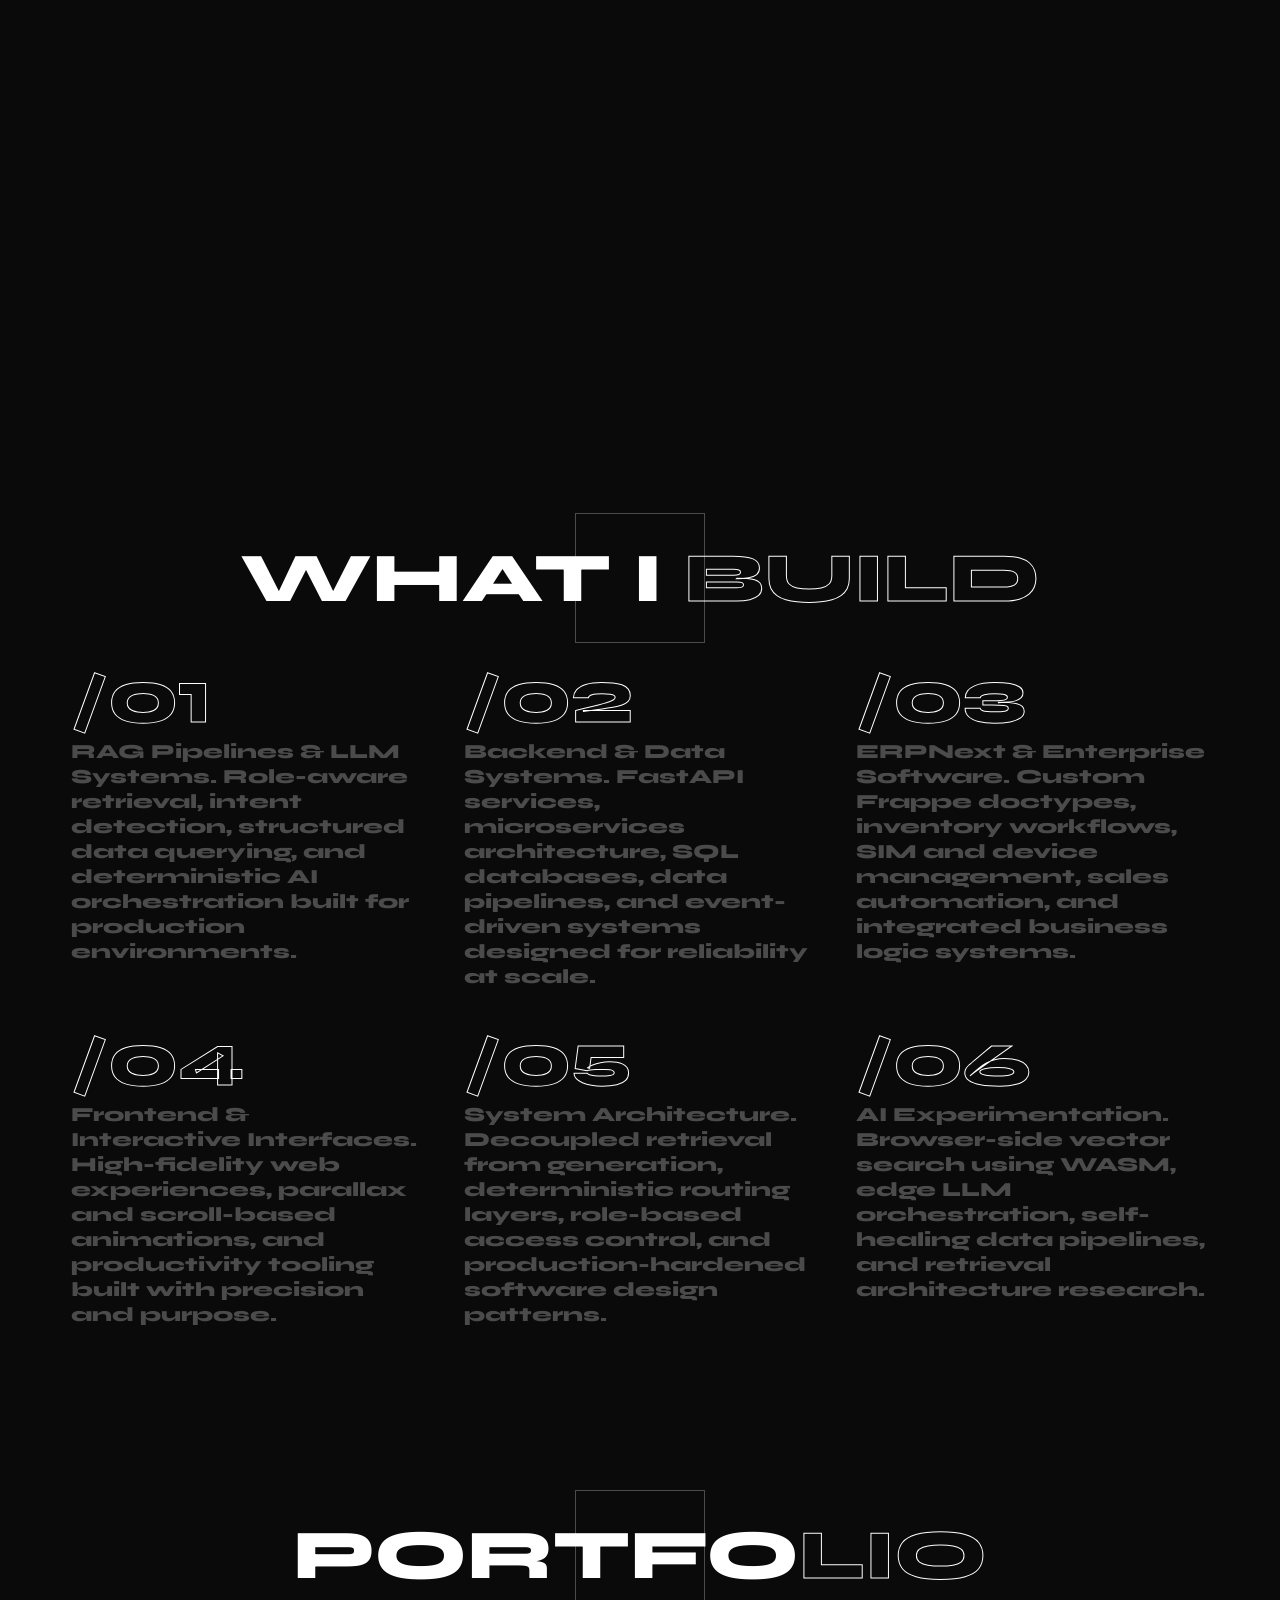
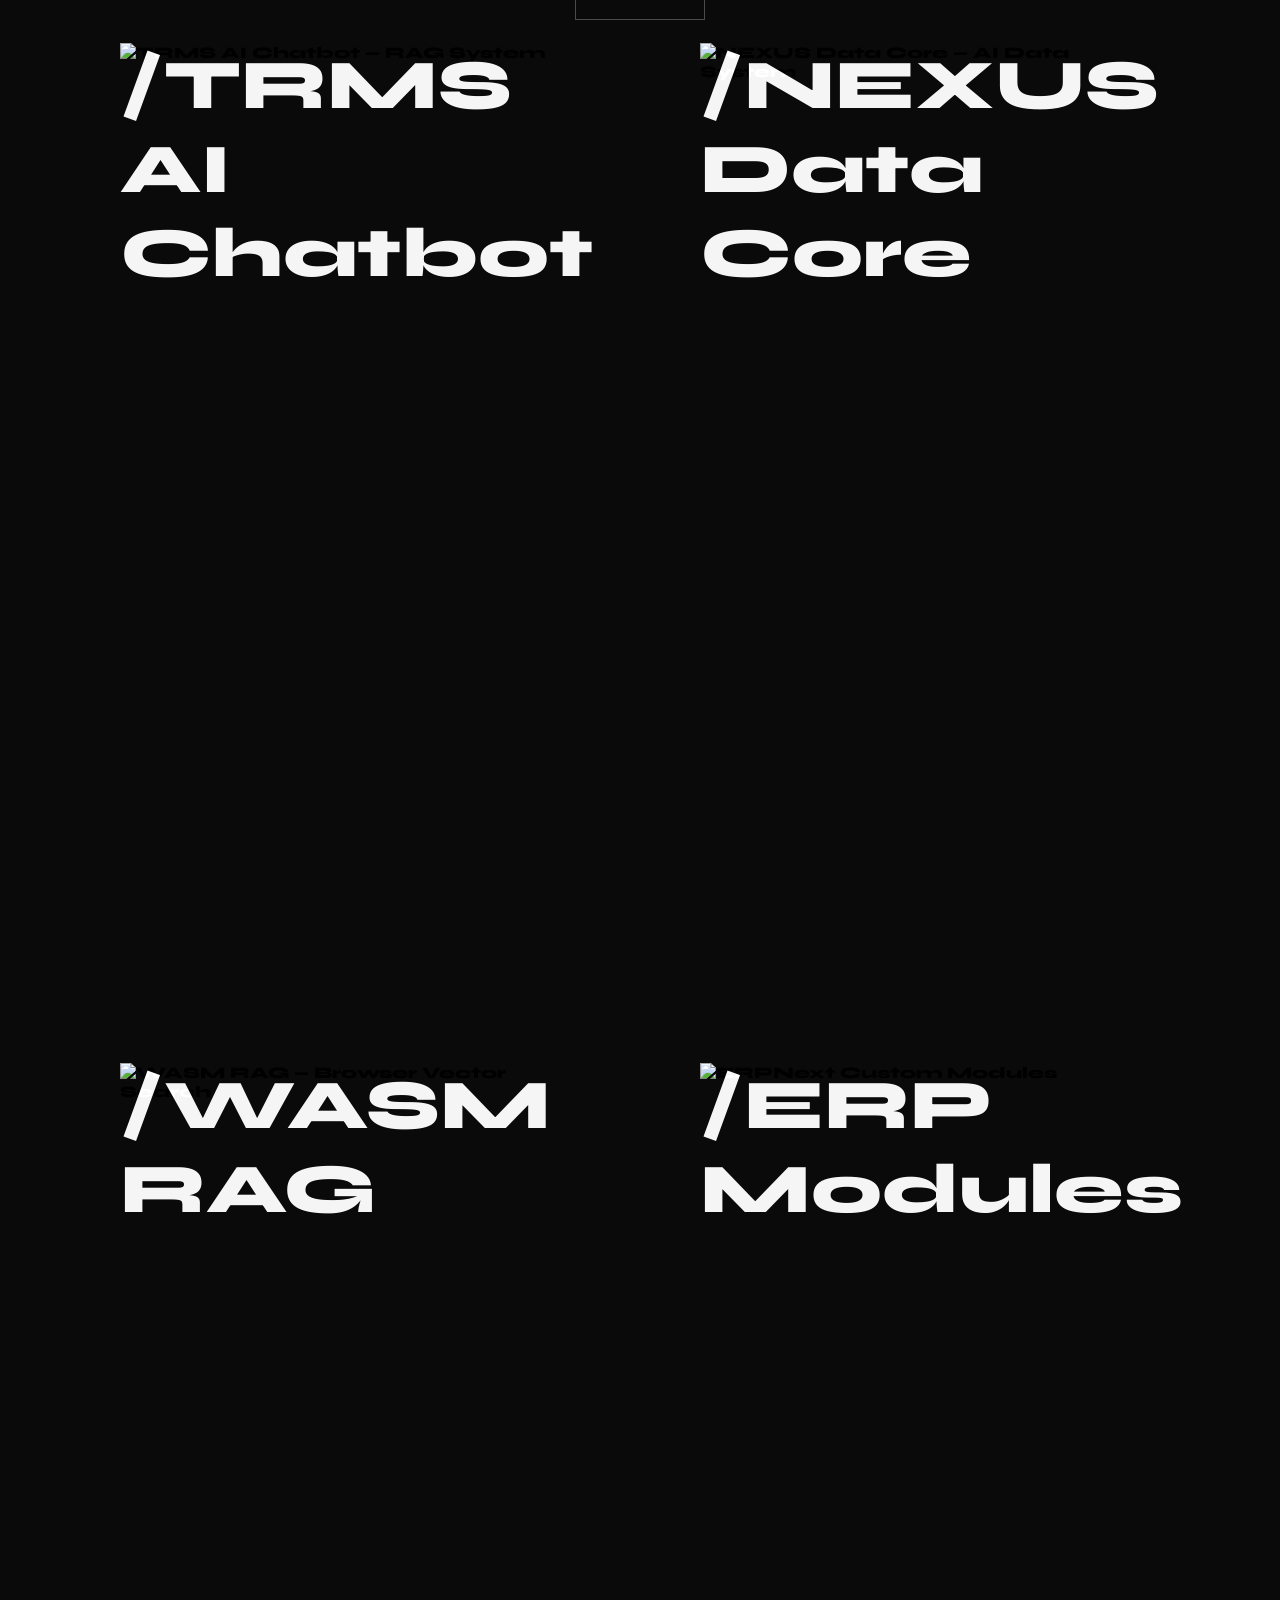
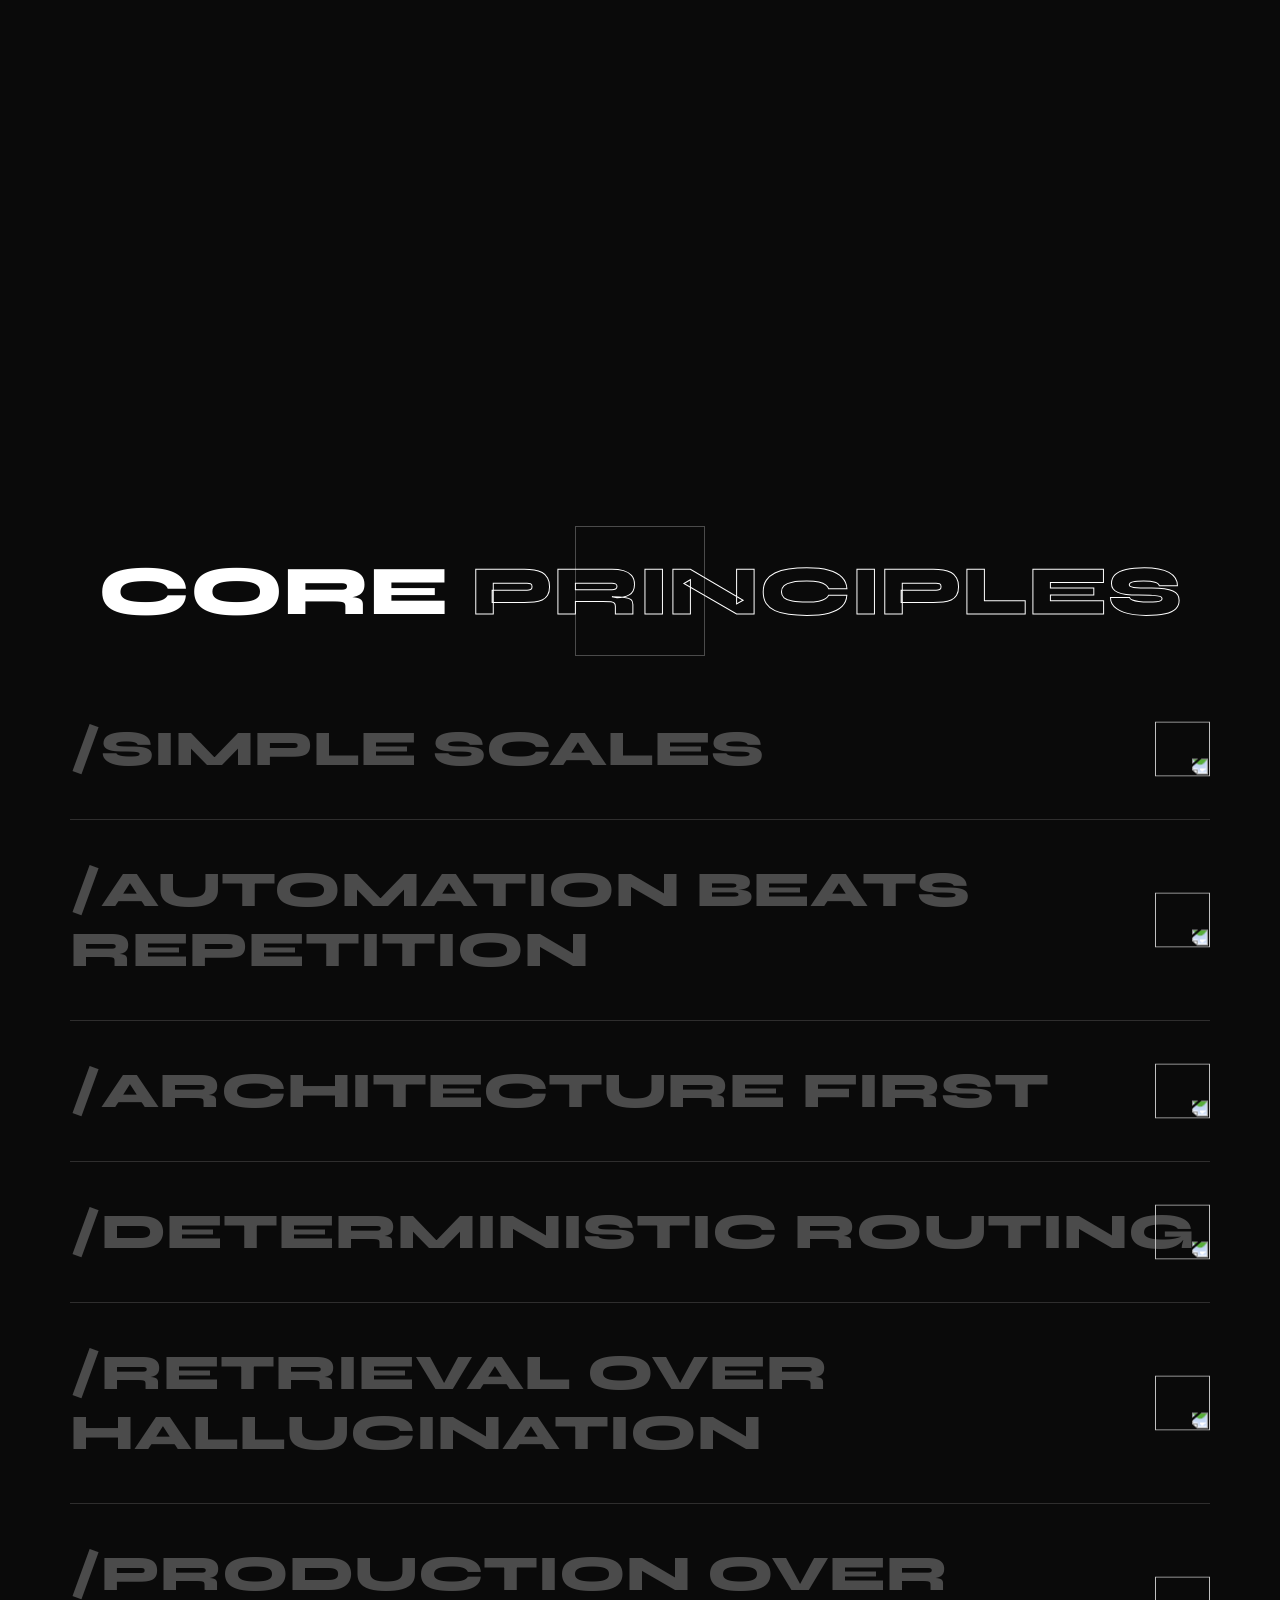
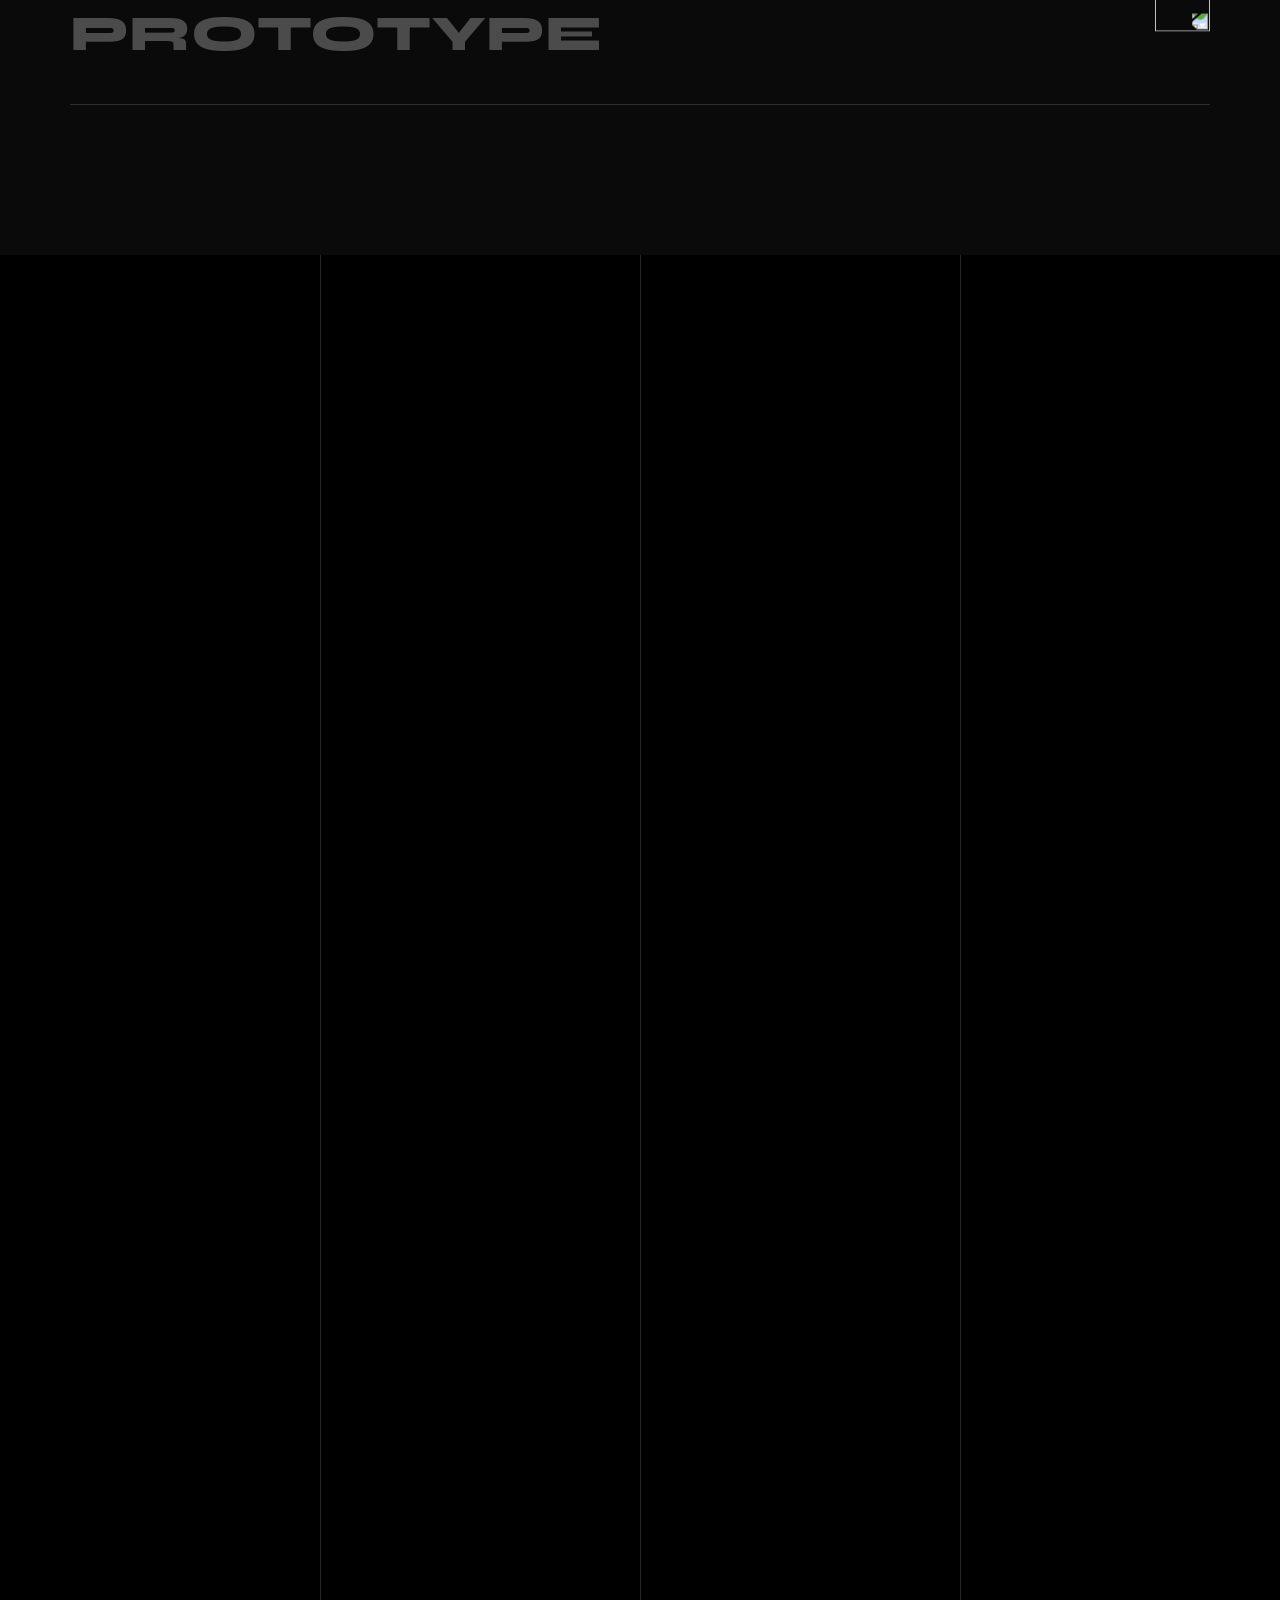
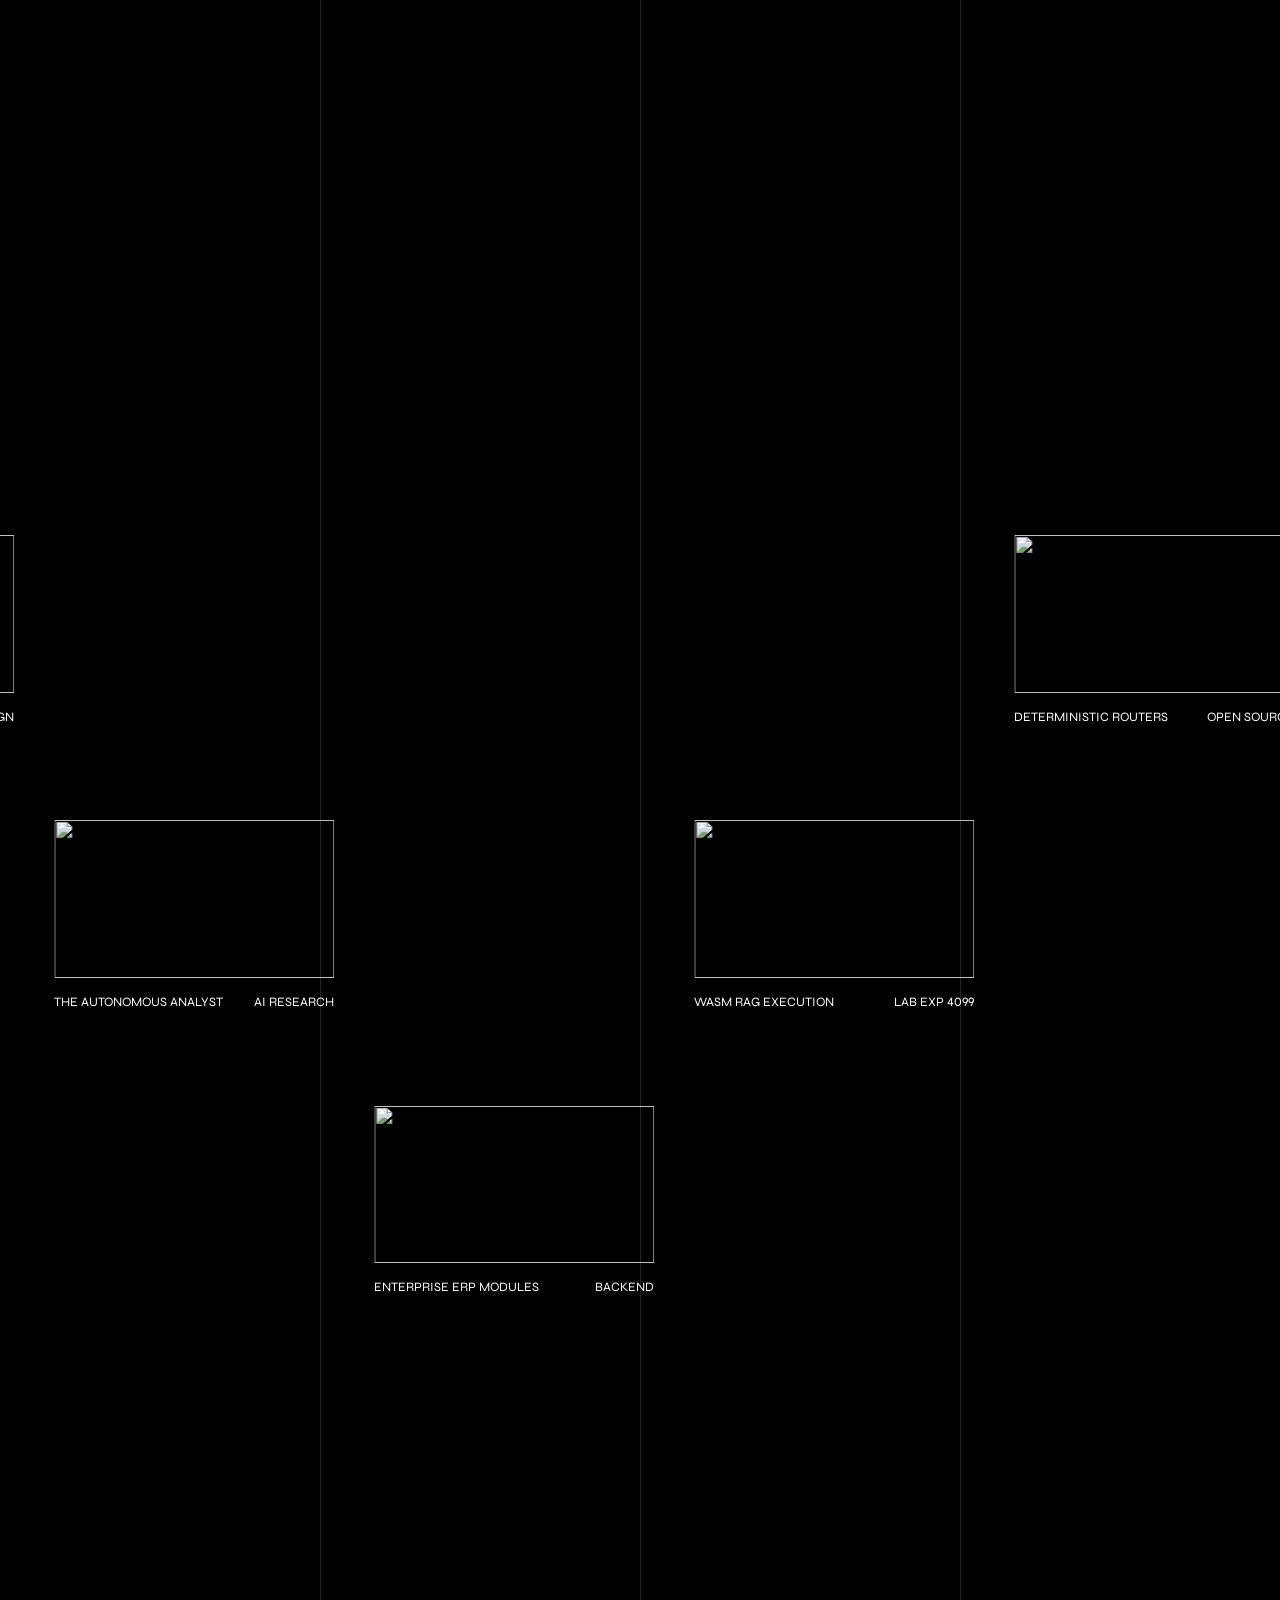
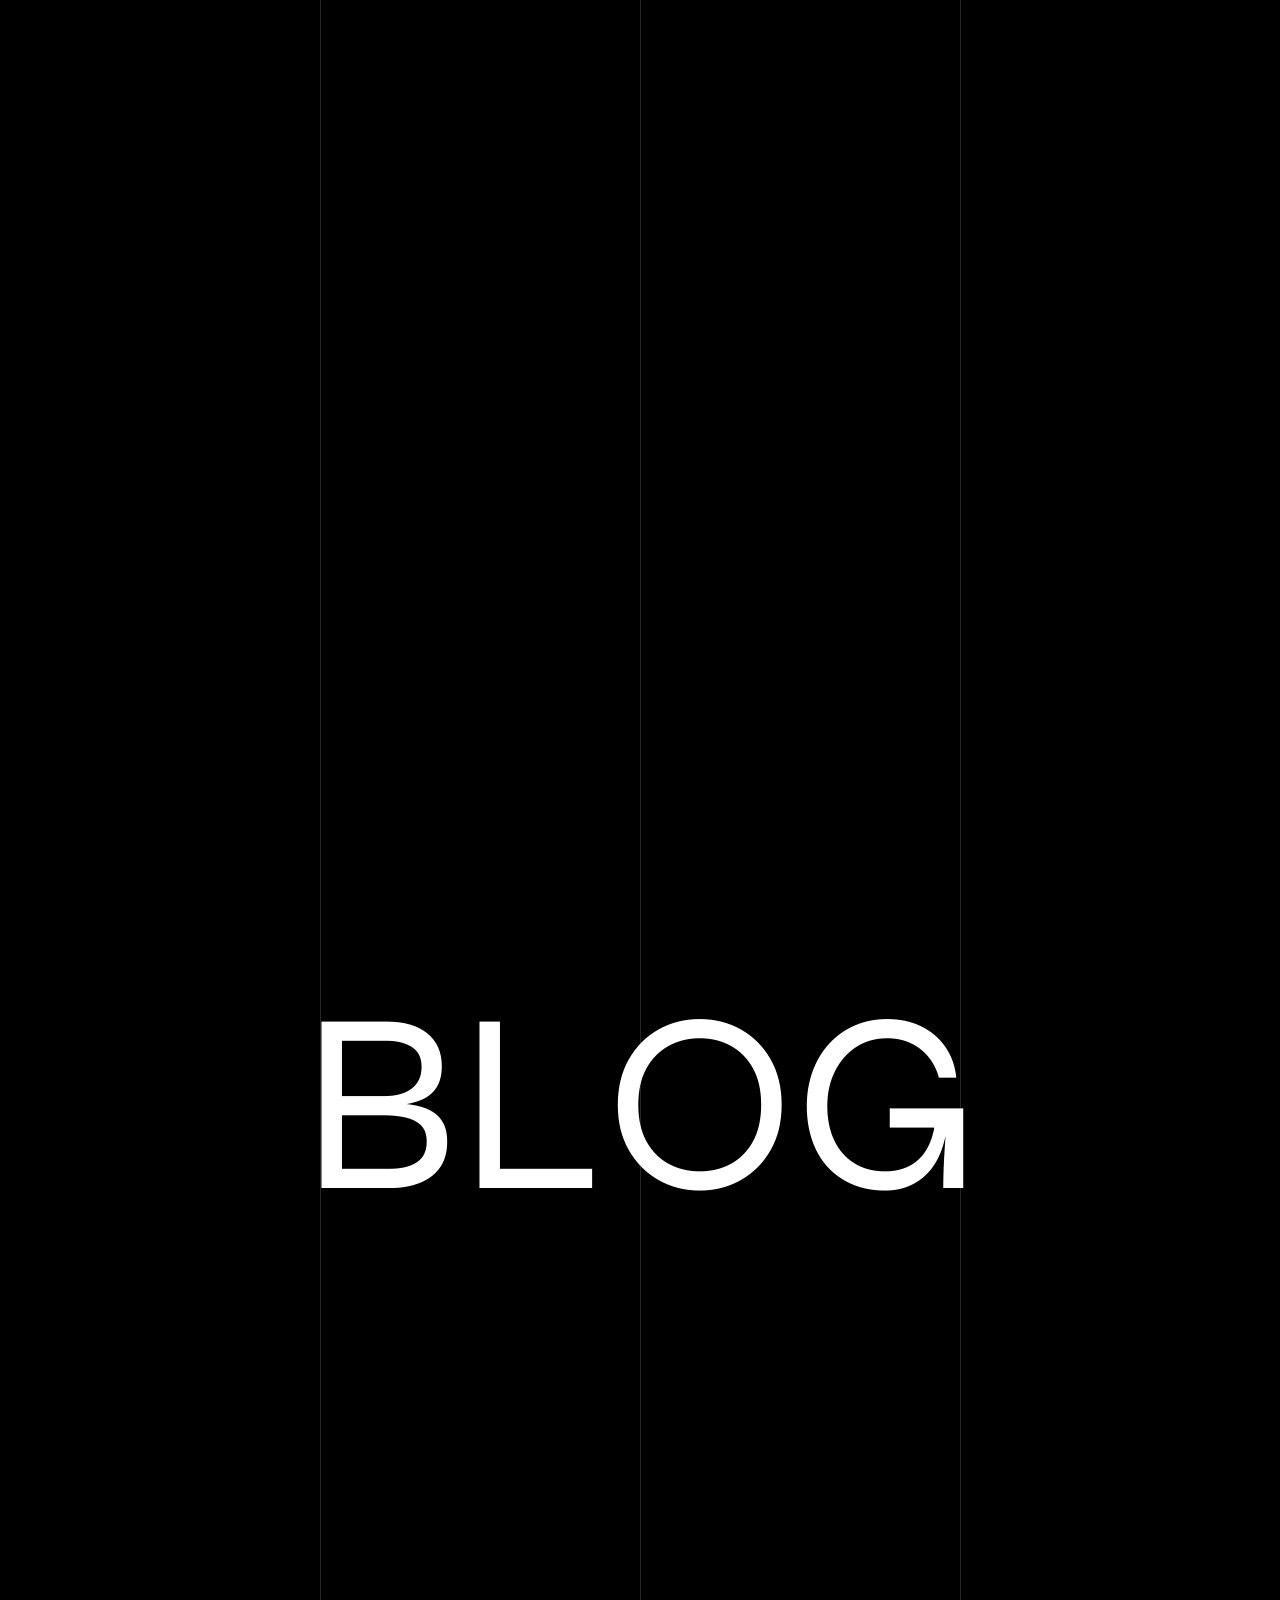
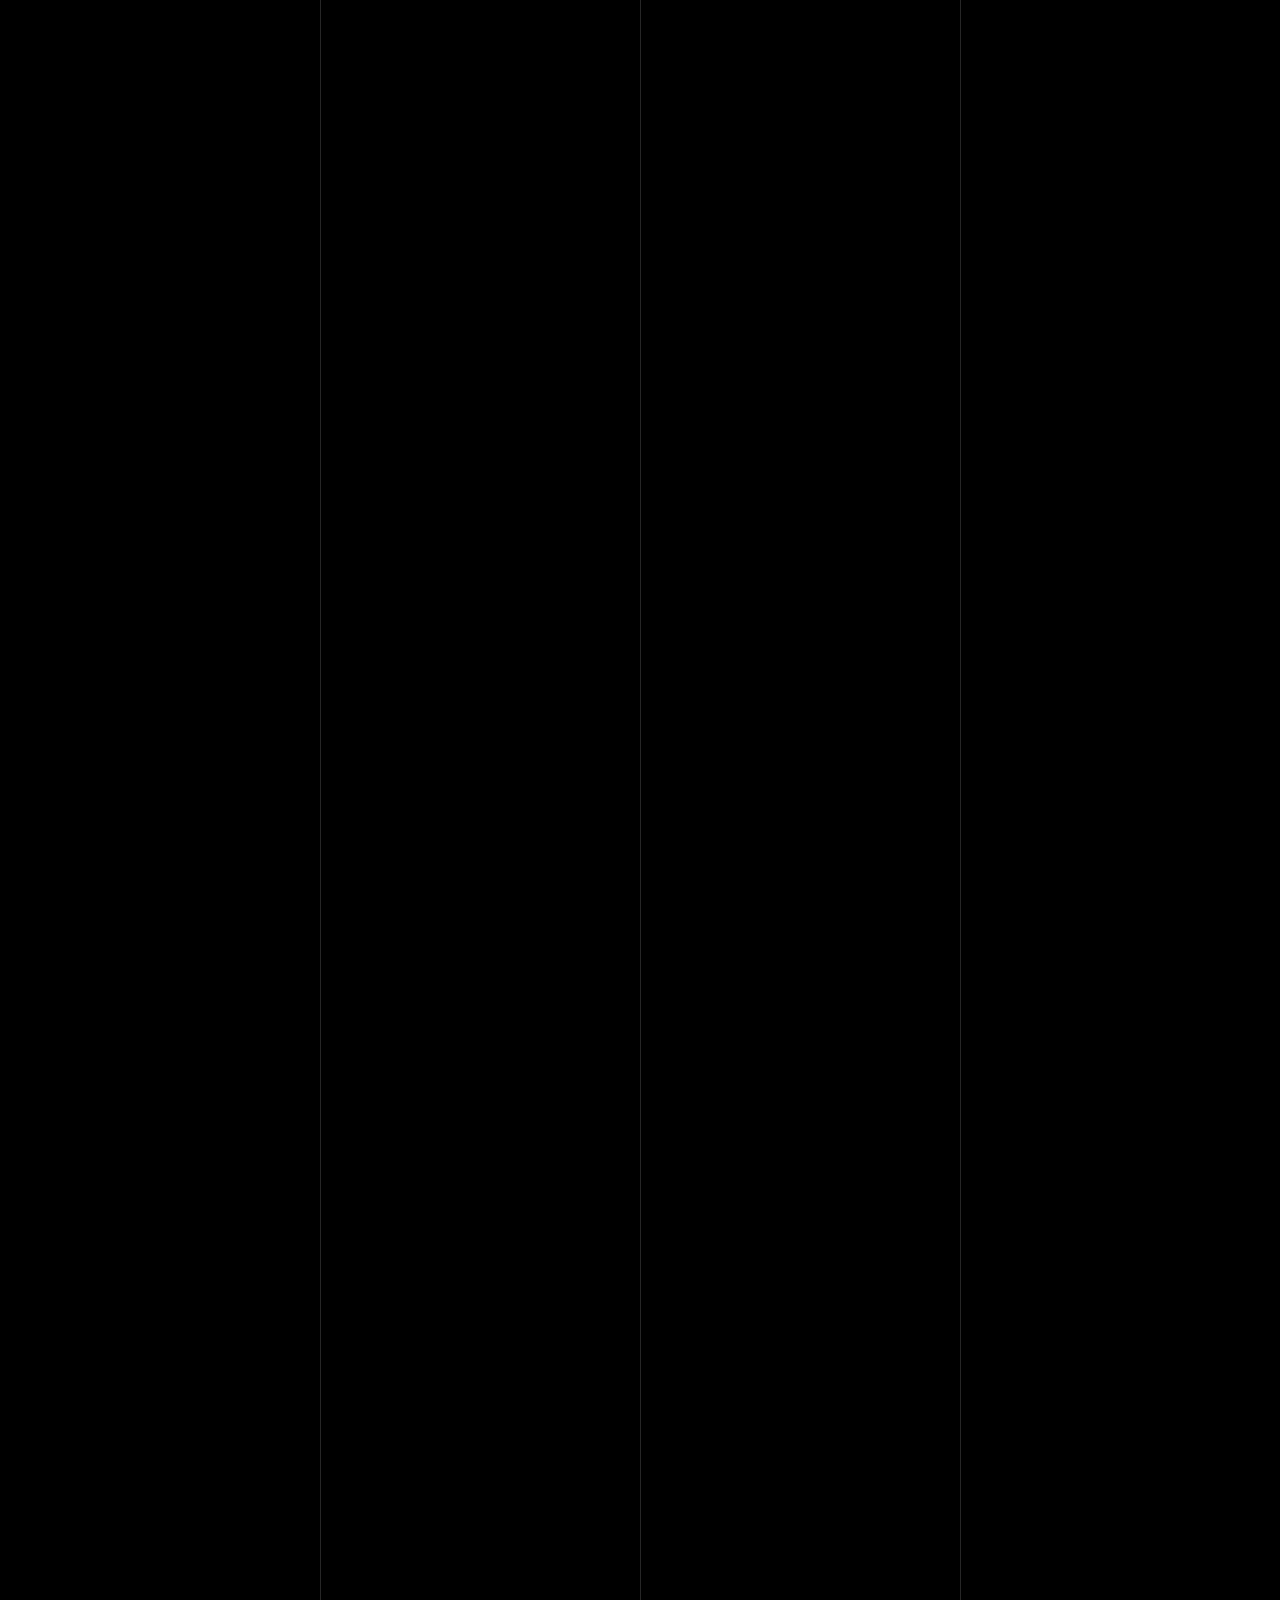
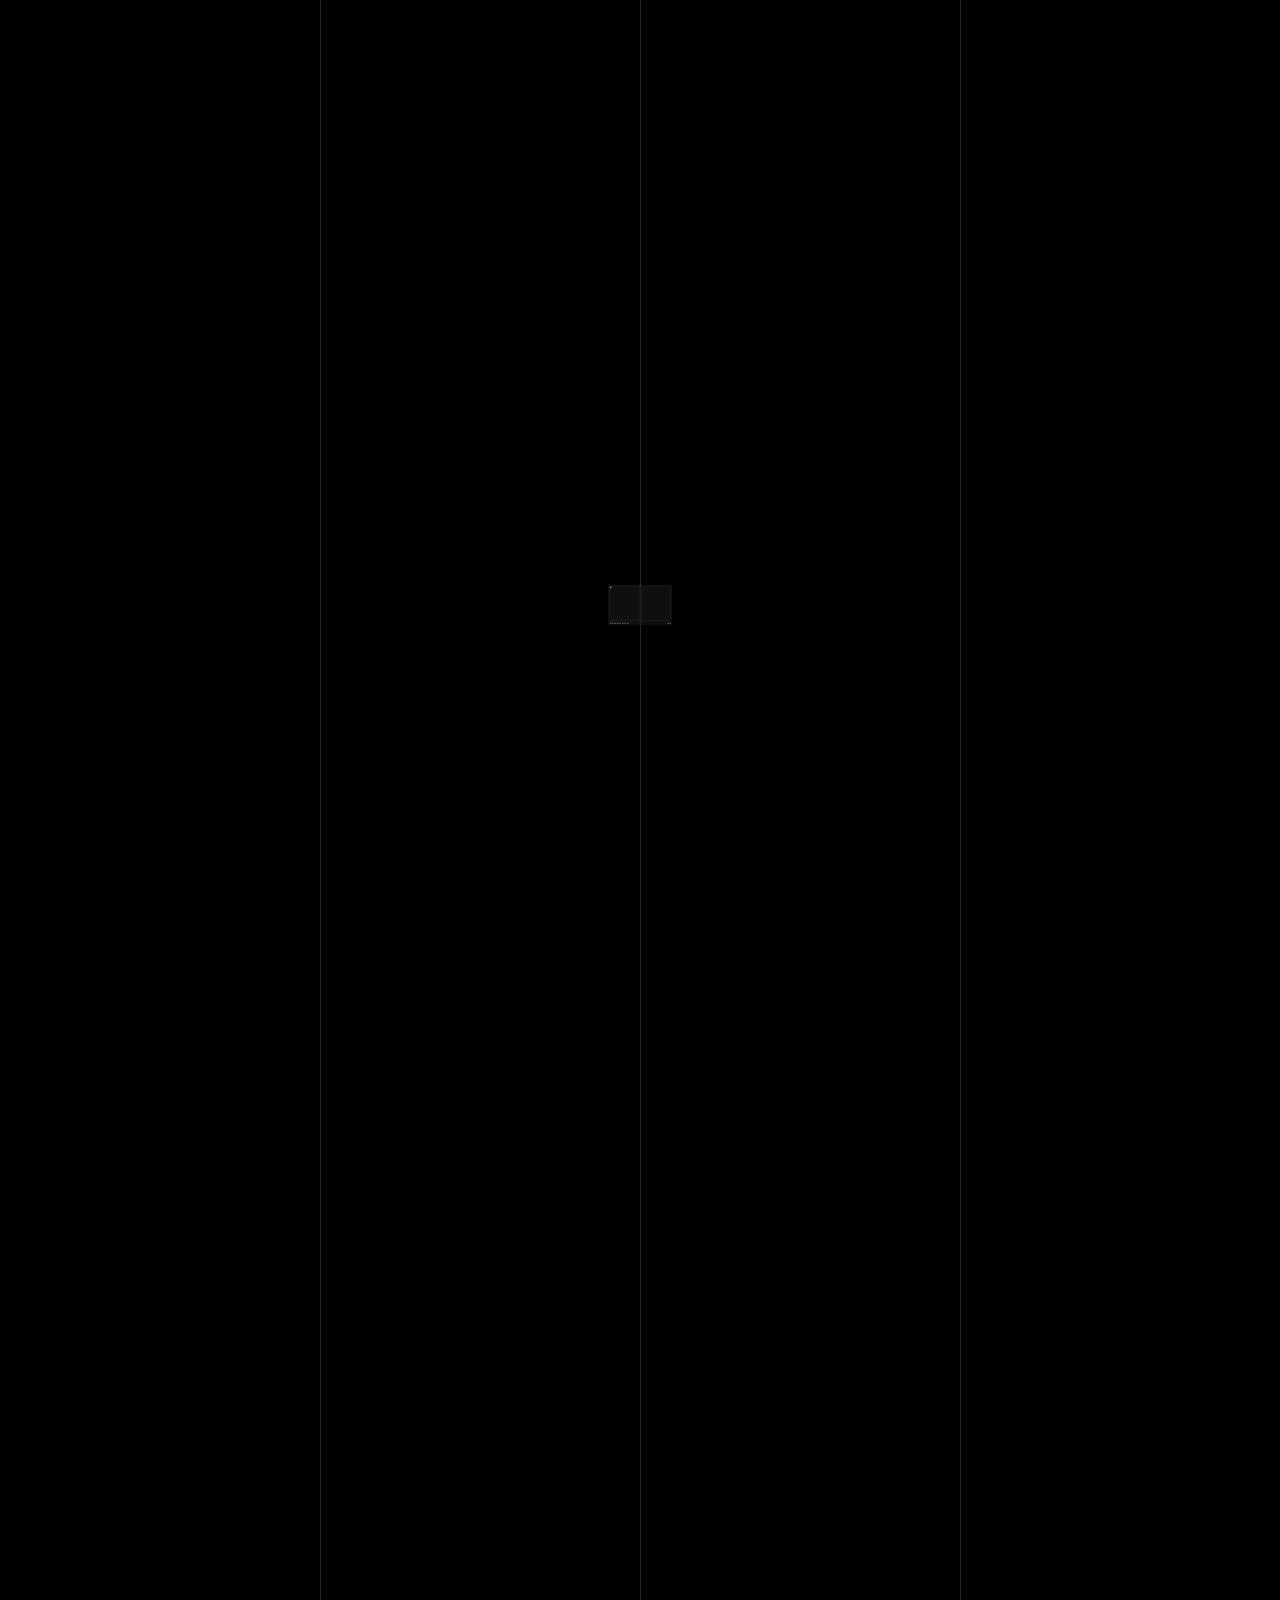
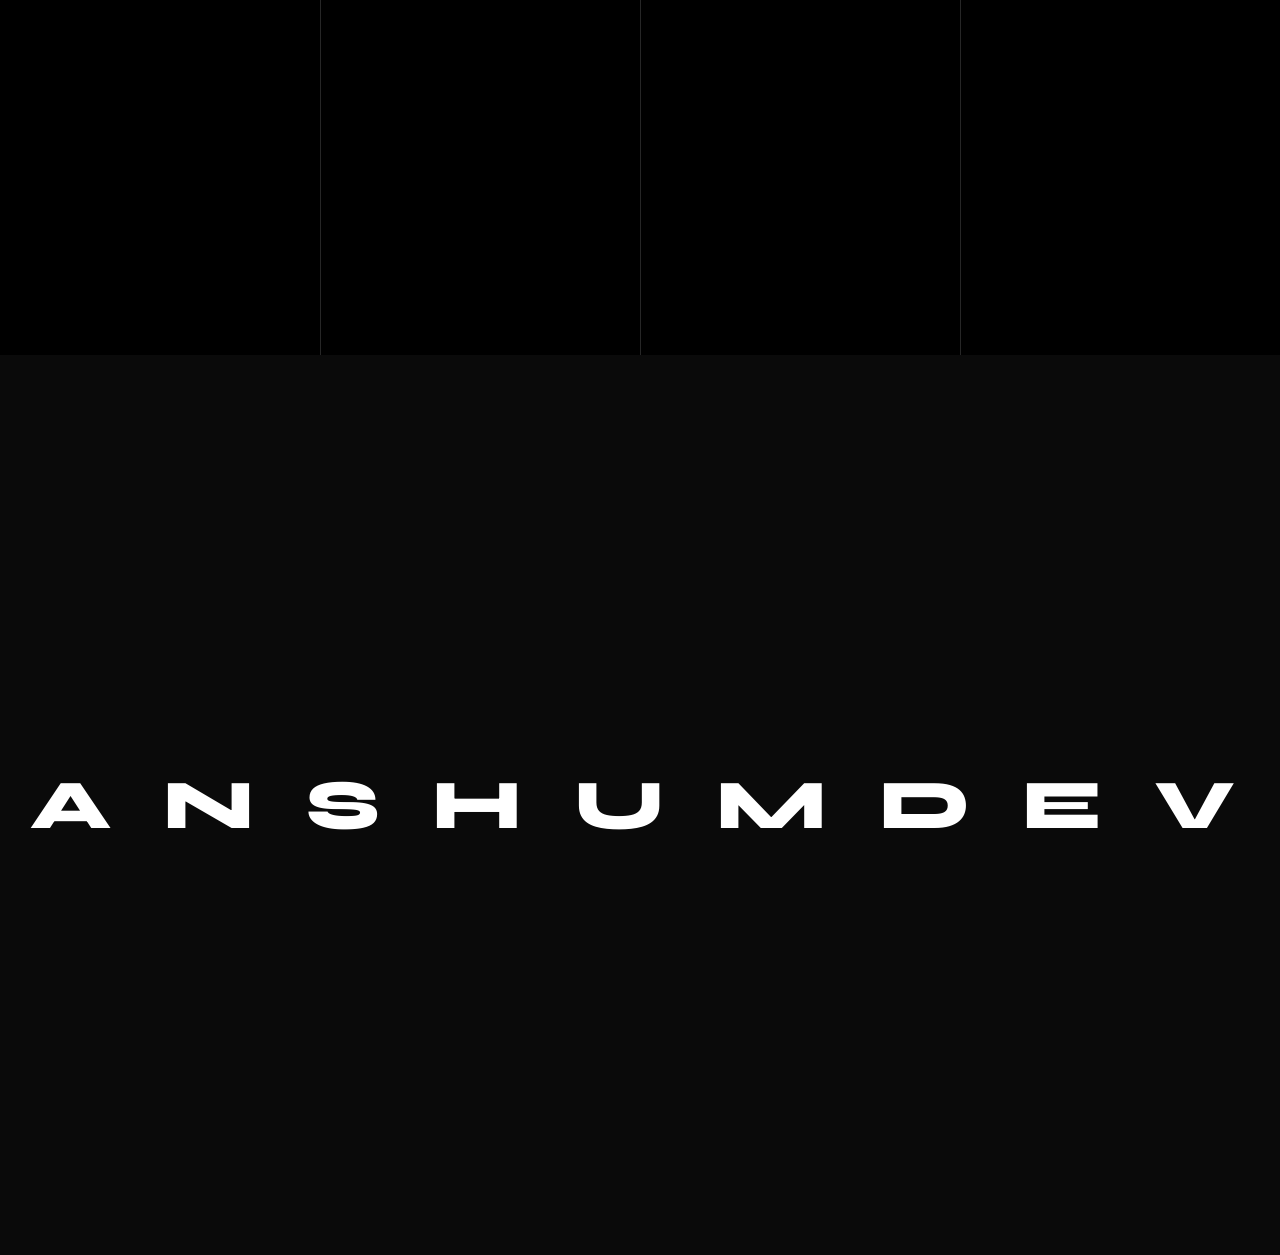
==== commit 819b161f: "Content expansion: rewrote all 5 pages with real project details, removed fabricated content, expand" ====
--- a/index.html
+++ b/index.html
@@ -6,6 +6,7 @@
 	<meta name="viewport" content="width=device-width, initial-scale=1.0">
 	<meta http-equiv="X-UA-Compatible" content="IE=edge">
 	<title>Anshum Dev | AI Engineer & Systems Architect</title>
+	<meta name="description" content="Anshum Dev is an AI Engineer and Full-Stack Developer building intelligent systems, RAG pipelines, enterprise software, and production-ready architectures.">
 	<link rel="icon" href="img/icon.jpg" type="icon/x-icon">
 	<link rel="preconnect" href="https://fonts.googleapis.com">
 	<link rel="preconnect" href="https://fonts.gstatic.com" crossorigin>
@@ -33,26 +34,26 @@
 		<header class="header">
 			<h1 class="title" data-splitting><span class="title_paralax">Building Intelligent Systems </span><span class="stroke">for Real Problems.</span></h1>
 			<div class="header__img">
-				<img src="img/1.jpg" alt="1">
+				<img src="img/1.jpg" alt="Anshum Dev — AI Engineer & Systems Architect">
 			</div>
 			<div class="header__marq">
 				<div class="header__marq-wrapp">
-					<span class="header__marq-txt">Anshum Dev - AI Engineer
-						<span class="header__marq-star">
-							<img src="img/star.svg" alt="">
-						</span>
-					</span>
-					<span class="header__marq-txt">Anshum Dev - AI Engineer
-						<span class="header__marq-star">
-							<img src="img/star.svg" alt="">
-						</span>
-					</span>
-					<span class="header__marq-txt">Anshum Dev - AI Engineer
-						<span class="header__marq-star">
-							<img src="img/star.svg" alt="">
-						</span>
-					</span>
-					<span class="header__marq-txt">Anshum Dev - AI Engineer
+					<span class="header__marq-txt">Anshum Dev — AI Engineer
+						<span class="header__marq-star">
+							<img src="img/star.svg" alt="">
+						</span>
+					</span>
+					<span class="header__marq-txt">Full-Stack Developer
+						<span class="header__marq-star">
+							<img src="img/star.svg" alt="">
+						</span>
+					</span>
+					<span class="header__marq-txt">Systems Architect
+						<span class="header__marq-star">
+							<img src="img/star.svg" alt="">
+						</span>
+					</span>
+					<span class="header__marq-txt">Anshum Dev — AI Engineer
 						<span class="header__marq-star">
 							<img src="img/star.svg" alt="">
 						</span>
@@ -67,60 +68,54 @@
 			<section class="about">
 				<div class="about__wrapp">
 					<div class="about__img">
-						<img src="img/2.jpg" alt="2">
+						<img src="img/2.jpg" alt="Anshum Dev">
 					</div>
 					<div class="about__txt">
 						<h2 class="section-title">abo<span class="stroke">ut</span>
 							<span class="section-title__square"></span>
 						</h2>
-						<p class="about__p">I'm Anshum Dev, an AI Engineer and Full-Stack Developer passionate about building intelligent systems that solve real-world business problems. I specialize in designing scalable AI applications, enterprise software, and production-ready architectures using modern technologies across backend, cloud, and machine learning. I enjoy transforming complex ideas into reliable products with a strong focus on performance, clean architecture, and user experience.</p>
-					</div>
-				</div>
-			</section>
-
-			<!-- div .benefits -->
+						<p class="about__p">I'm Anshum Dev — an AI Engineer and Full-Stack Developer focused on building thoughtful, production-ready digital systems. I work across AI, backend engineering, data infrastructure, enterprise software, and frontend design, turning complex requirements into reliable products. My approach is simple: learn by building, solve real problems, and keep pushing the boundaries of what software can do.</p>
+					</div>
+				</div>
+			</section>
+
+			<!-- div .benefits — Stack -->
 			<section class="benefits">
 				<div class="content">
-					<h2 class="section-title">experi<span class="stroke">ence</span>
+					<h2 class="section-title">what I <span class="stroke">build</span>
 						<span class="section-title__square"></span>
 					</h2>
 
 					<ul class="benefits__list">
 						<li class="benefits__item">
 							<span class="benefits__num" data-speed="-200">/01</span>
-							<p class="benefits__p">Autonomous Data Core: Migrated legacy systems to probabilistic LLM orchestration layers querying millions of rows securely.
-							</p>
+							<p class="benefits__p">RAG Pipelines & LLM Systems. Role-aware retrieval, intent detection, structured data querying, and deterministic AI orchestration built for production environments.</p>
 						</li>
 						<li class="benefits__item">
 							<span class="benefits__num" data-speed="-150">/02</span>
-							<p class="benefits__p">High-Throughput Ingestion: Architected microservices ecosystems processing thousands of events per second with zero data loss.
-							</p>
+							<p class="benefits__p">Backend & Data Systems. FastAPI services, microservices architecture, SQL databases, data pipelines, and event-driven systems designed for reliability at scale.</p>
 						</li>
 						<li class="benefits__item">
 							<span class="benefits__num" data-speed="-150">/03</span>
-							<p class="benefits__p">Enterprise ERP Modules: Developed custom inventory and financial reconciliation modules integrated into SQL environments.
-							</p>
+							<p class="benefits__p">ERPNext & Enterprise Software. Custom Frappe doctypes, inventory workflows, SIM and device management, sales automation, and integrated business logic systems.</p>
 						</li>
 						<li class="benefits__item">
 							<span class="benefits__num" data-speed="-150">/04</span>
-							<p class="benefits__p">WASM-compiled RAG execution: Tested latency implications of running vector similarity search directly in the browser.
-							</p>
+							<p class="benefits__p">Frontend & Interactive Interfaces. High-fidelity web experiences, parallax and scroll-based animations, and productivity tooling built with precision and purpose.</p>
 						</li>
 						<li class="benefits__item">
 							<span class="benefits__num" data-speed="-110">/05</span>
-							<p class="benefits__p">Backend Development: Built resilient APIs in Python and FastAPI, migrating monoliths to distributed microservices.
-							</p>
+							<p class="benefits__p">System Architecture. Decoupled retrieval from generation, deterministic routing layers, role-based access control, and production-hardened software design patterns.</p>
 						</li>
 						<li class="benefits__item">
 							<span class="benefits__num" data-speed="-200">/06</span>
-							<p class="benefits__p">Production AI: Deployed autonomous agents to enterprise, decoupling retrieval from generation to achieve high accuracy.
-							</p>
+							<p class="benefits__p">AI Experimentation. Browser-side vector search using WASM, edge LLM orchestration, self-healing data pipelines, and retrieval architecture research.</p>
 						</li>
 					</ul>
 				</div>
 			</section>
 
-			<!-- div .work -->
+			<!-- div .work — Selected Projects -->
 			<section class="work">
 				<div class="content">
 					<h2 class="section-title">portfo<span class="stroke">lio</span>
@@ -130,33 +125,33 @@
 
 				<div class="work__wrapp">
 					<div class="work__item" data-speed="-300">
-						<span class="work__item-num" data-speed="-1000">/The Autonomous Analyst</span>
-						<div class="work__item-img">
-							<img src="img/3.jpg" alt="3">
+						<span class="work__item-num" data-speed="-1000">/TRMS AI Chatbot</span>
+						<div class="work__item-img">
+							<img src="img/3.jpg" alt="TRMS AI Chatbot — RAG System">
 						</div>
 					</div>
 					<div class="work__item" data-speed="-600">
 						<span class="work__item-num" data-speed="-500">/NEXUS Data Core</span>
 						<div class="work__item-img">
-							<img src="img/4.jpg" alt="4">
+							<img src="img/4.jpg" alt="NEXUS Data Core — AI Data System">
 						</div>
 					</div>
 					<div class="work__item" data-speed="-700">
 						<span class="work__item-num" data-speed="-700">/WASM RAG</span>
 						<div class="work__item-img">
-							<img src="img/5.jpg" alt="5">
+							<img src="img/5.jpg" alt="WASM RAG — Browser Vector Search">
 						</div>
 					</div>
 					<div class="work__item" data-speed="-400">
 						<span class="work__item-num" data-speed="-200">/ERP Modules</span>
 						<div class="work__item-img">
-							<img src="img/6.jpg" alt="6">
-						</div>
-					</div>
-				</div>
-			</section>
-
-			<!-- div .serv -->
+							<img src="img/6.jpg" alt="ERPNext Custom Modules">
+						</div>
+					</div>
+				</div>
+			</section>
+
+			<!-- div .serv — Core Principles -->
 			<section class="serv">
 				<div class="content">
 					<h2 class="section-title">Core <span class="stroke">Principles</span>
@@ -196,9 +191,26 @@
 								<span class="serv__item-text">/Deterministic routing</span>
 							</div>
 						</div>
-					</div>
-				</div>
-			</section>
+						<div class="serv__item">
+							<span class="serv__item-arrow" data-speed="500">
+								<img src="img/arrow.svg" alt="">
+							</span>
+							<div class="serv__item-txt">
+								<span class="serv__item-text">/Retrieval over hallucination</span>
+							</div>
+						</div>
+						<div class="serv__item">
+							<span class="serv__item-arrow" data-speed="300">
+								<img src="img/arrow.svg" alt="">
+							</span>
+							<div class="serv__item-txt">
+								<span class="serv__item-text">/Production over prototype</span>
+							</div>
+						</div>
+					</div>
+				</div>
+			</section>
+
 			<!-- Embedded Final Portfolio Natively -->
 			<div id="final-portfolio-wrapper">
 				<div class="line__container">
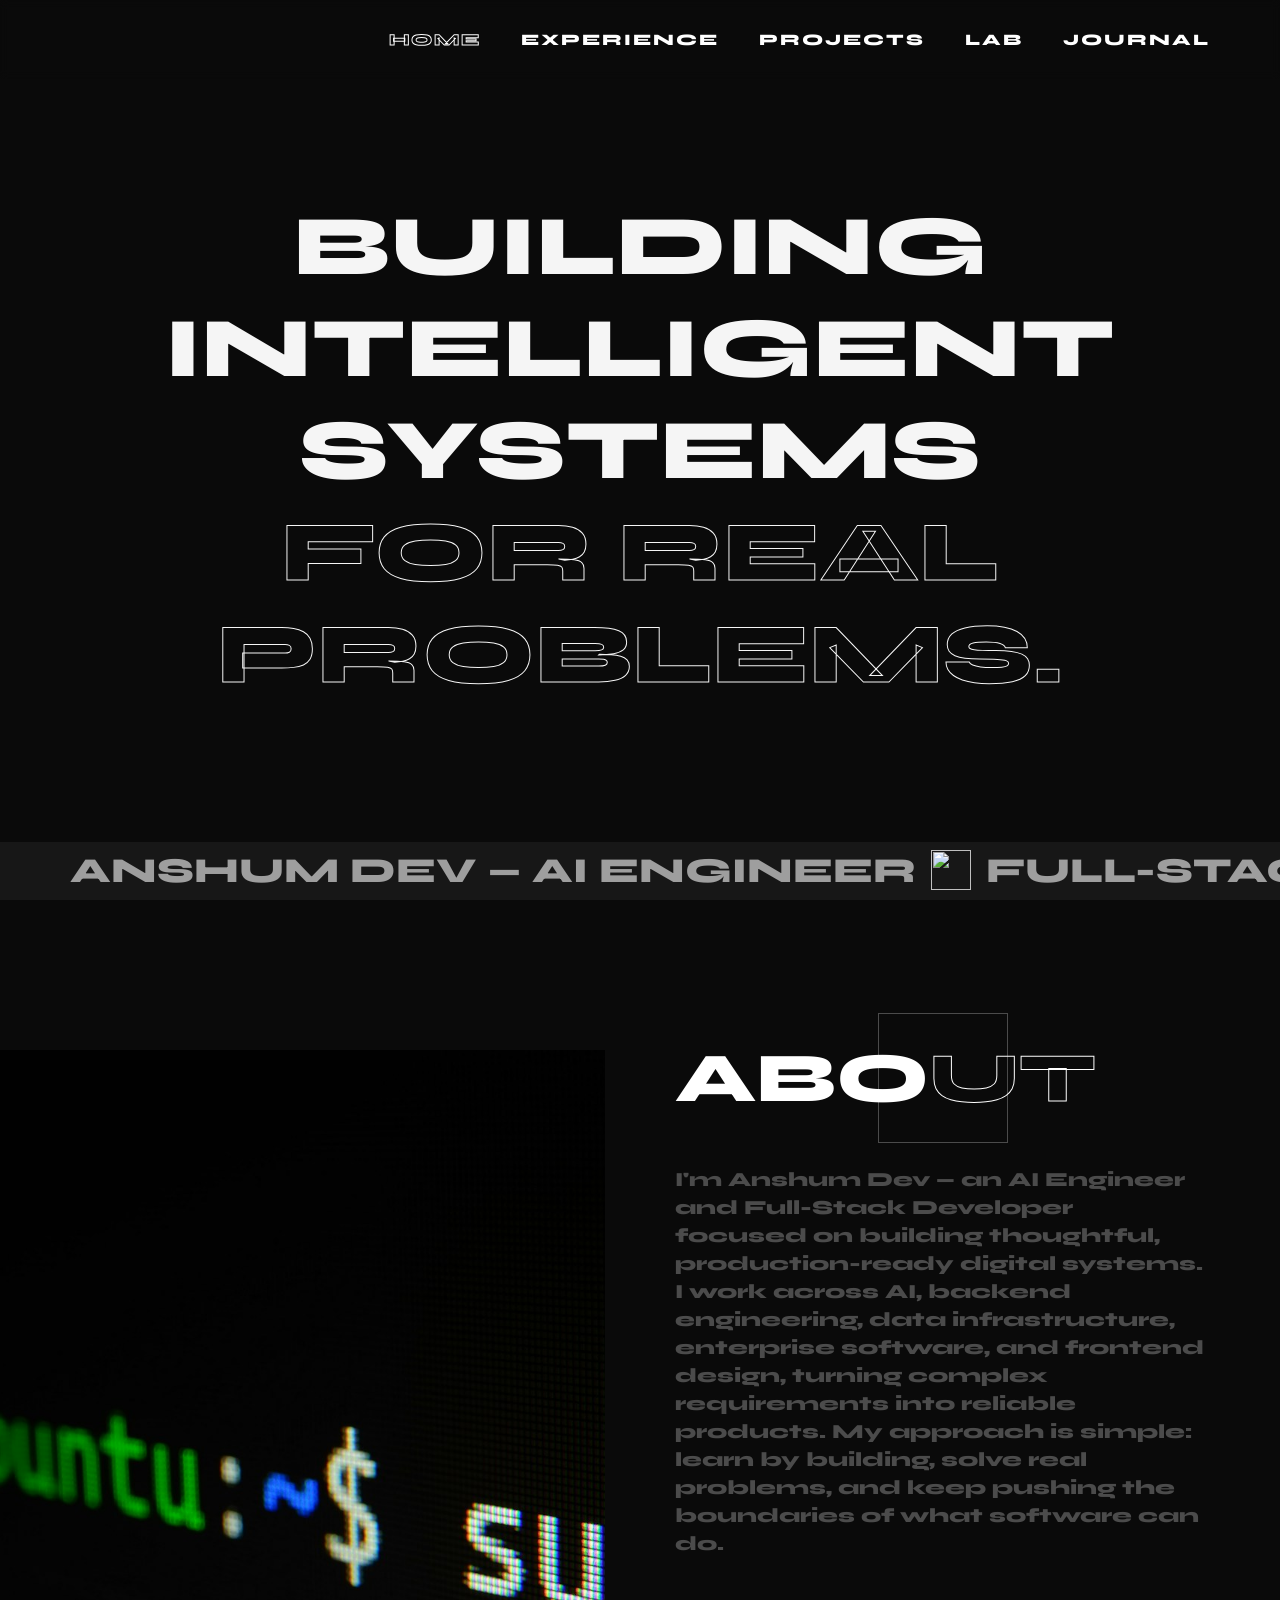
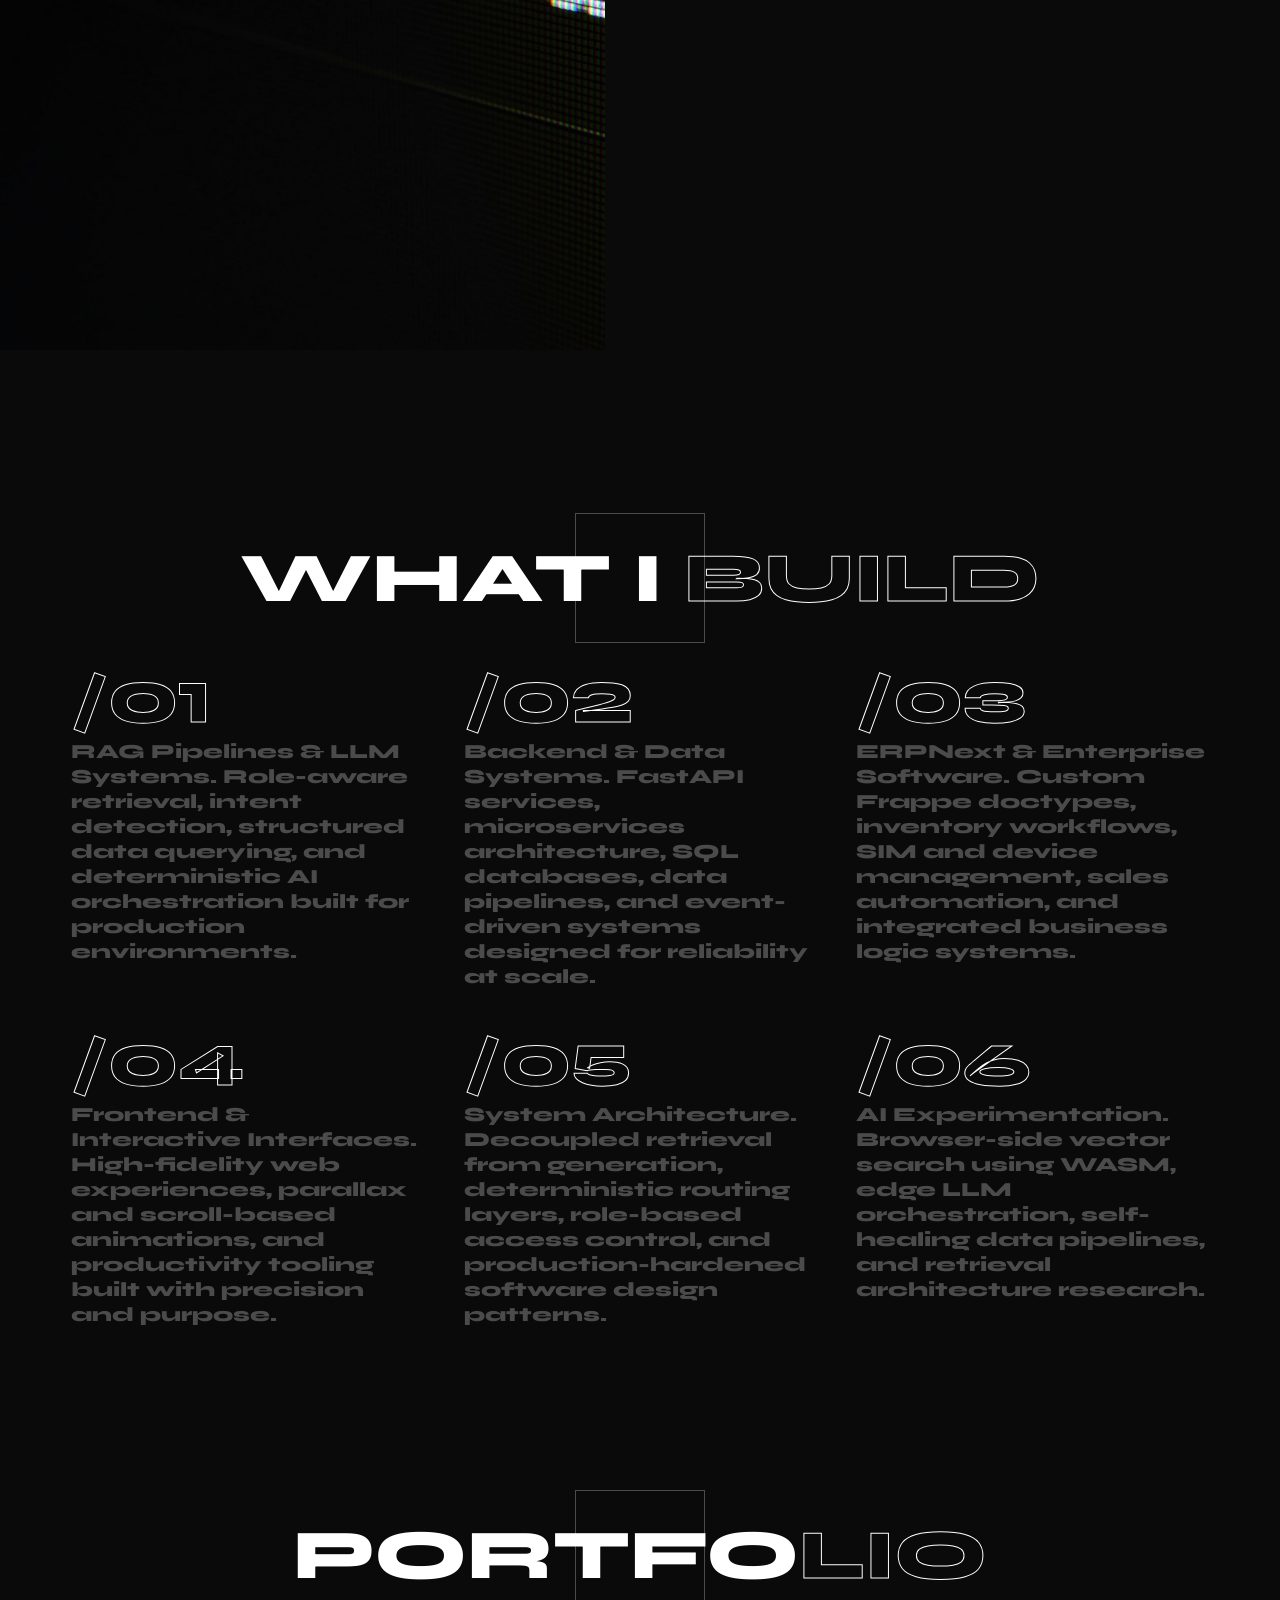
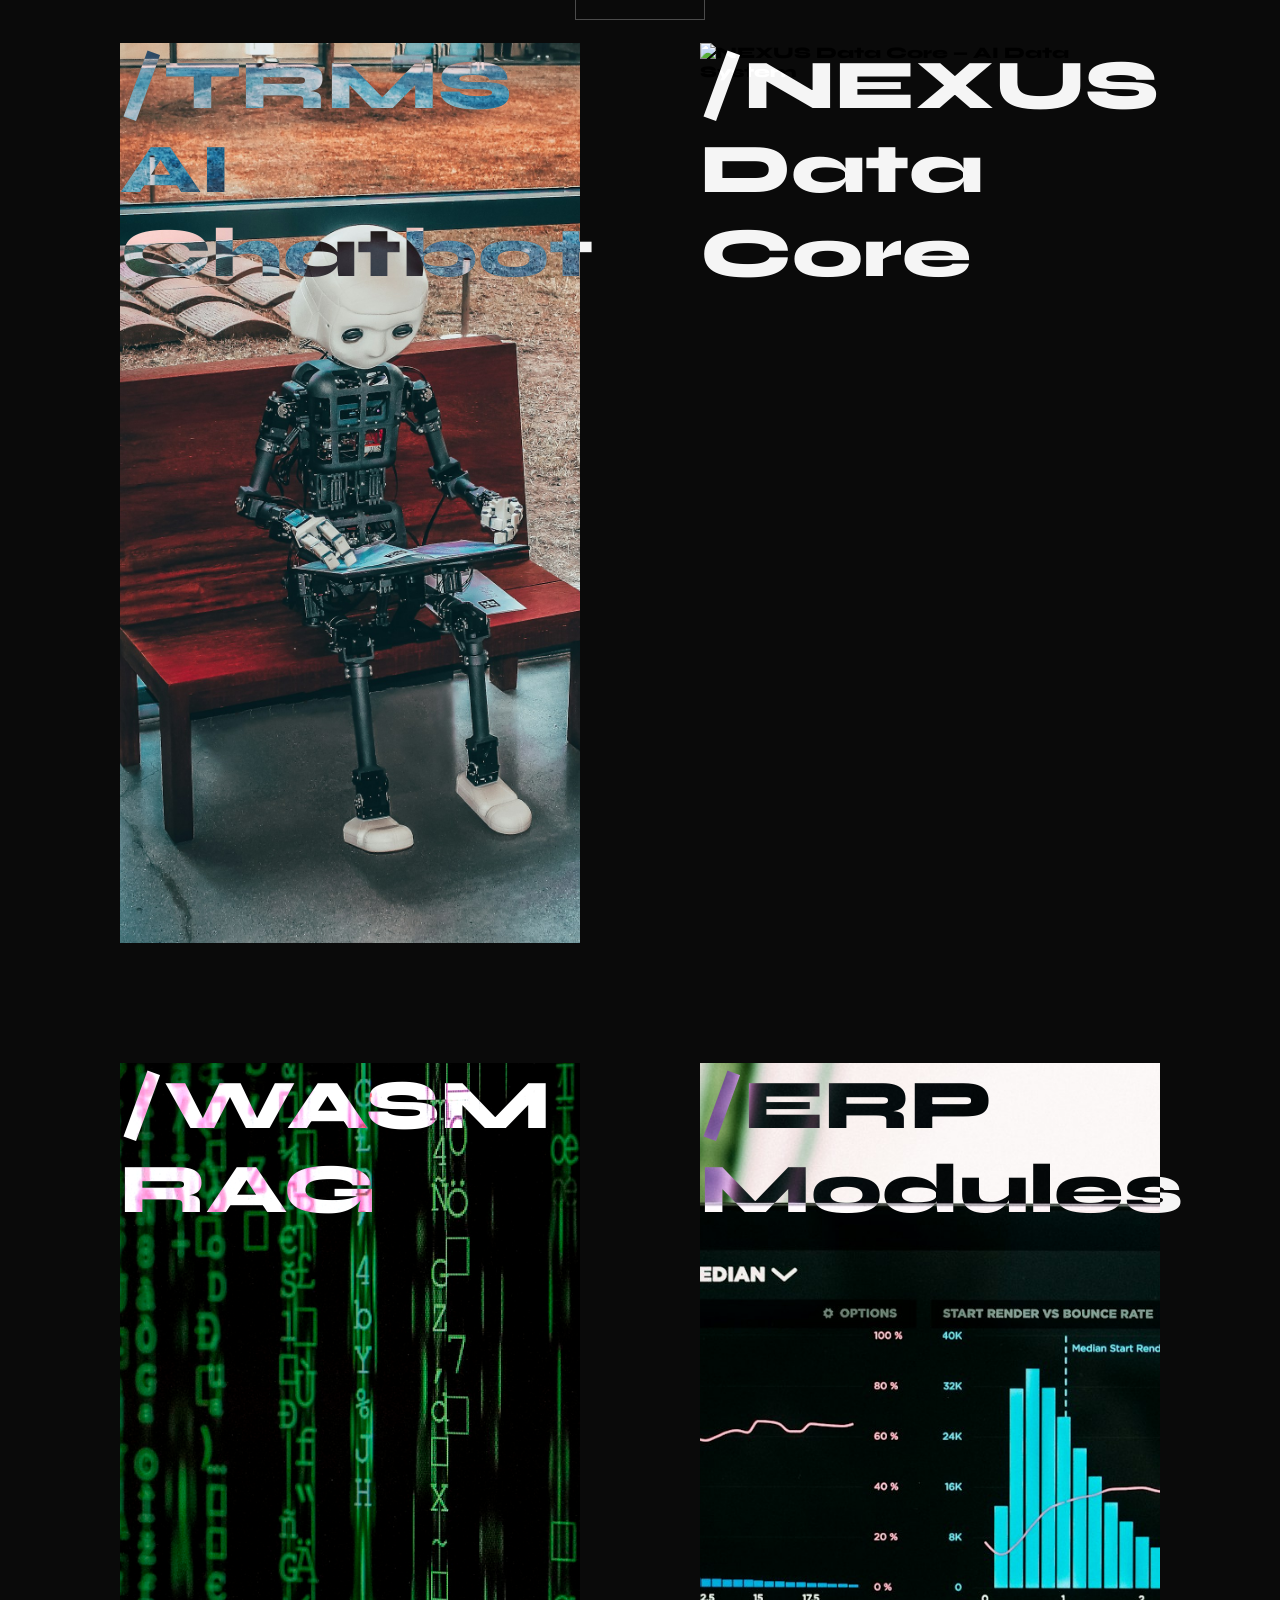
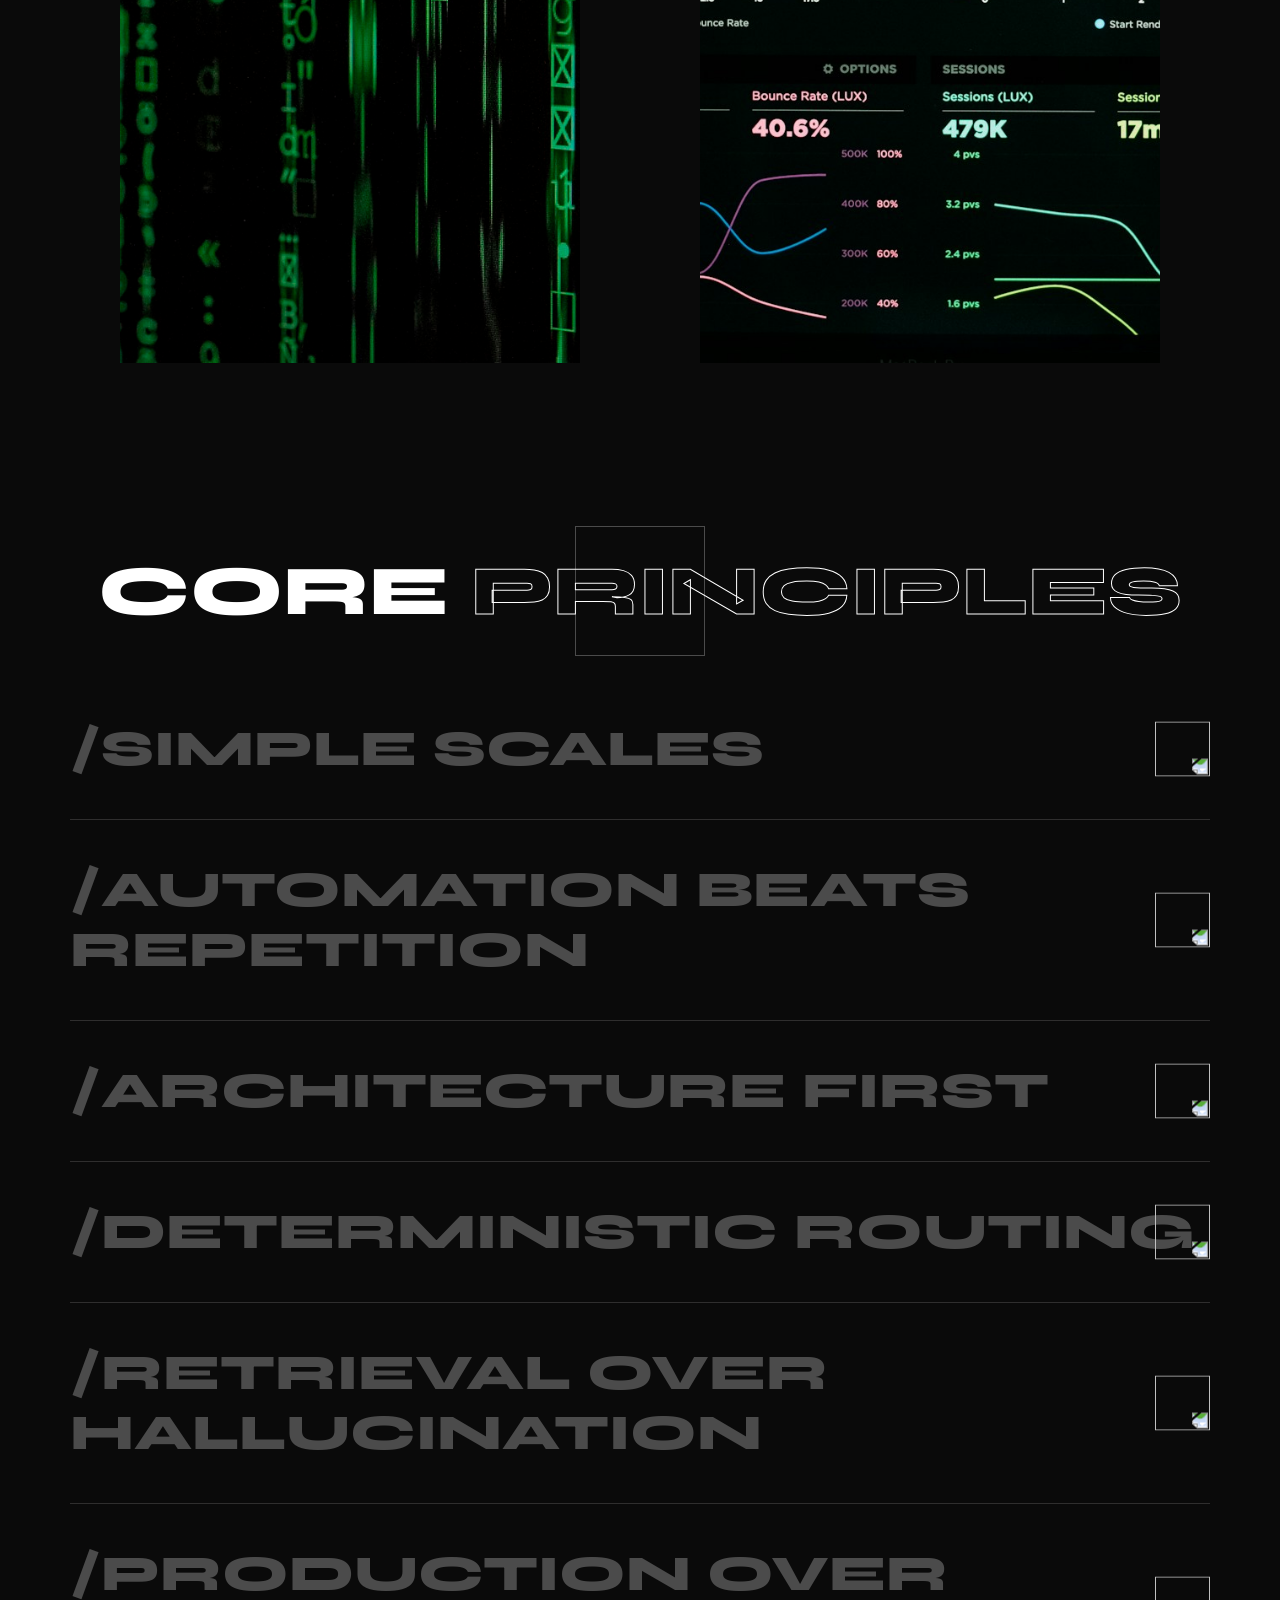
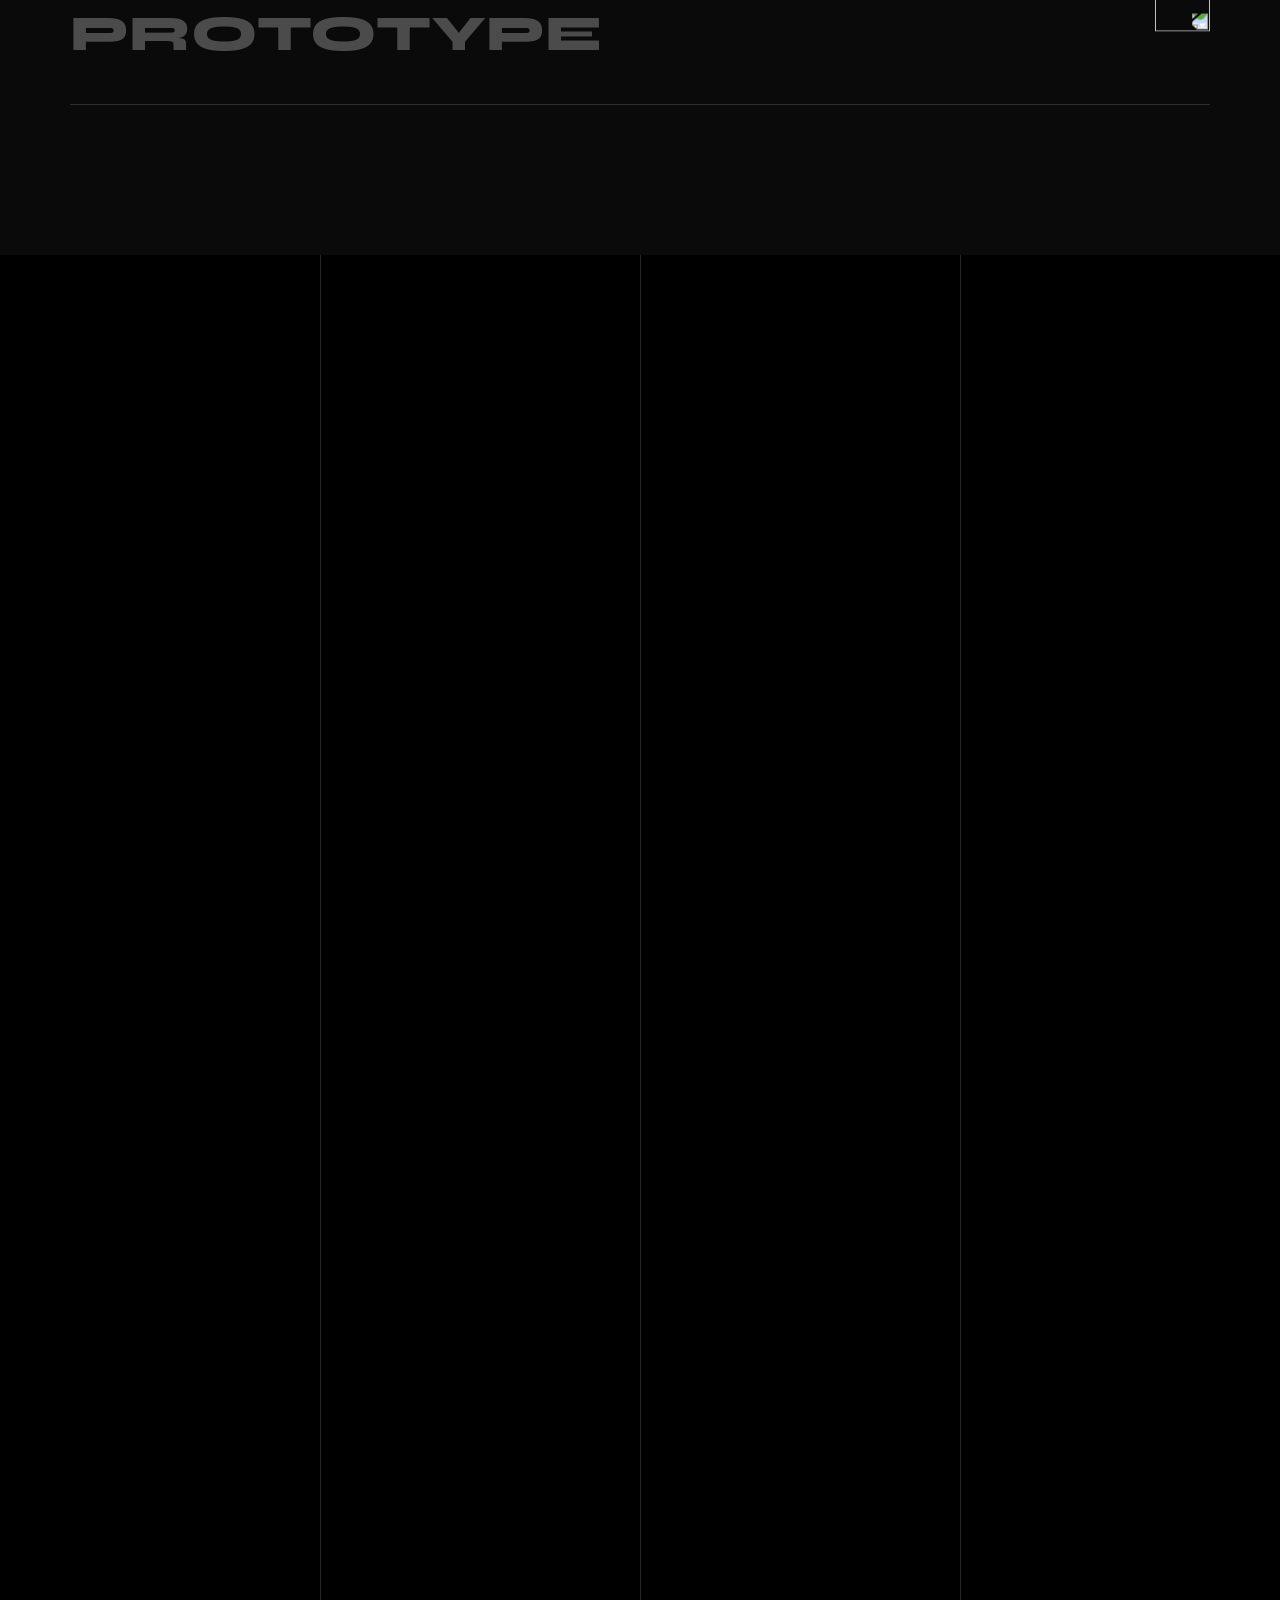
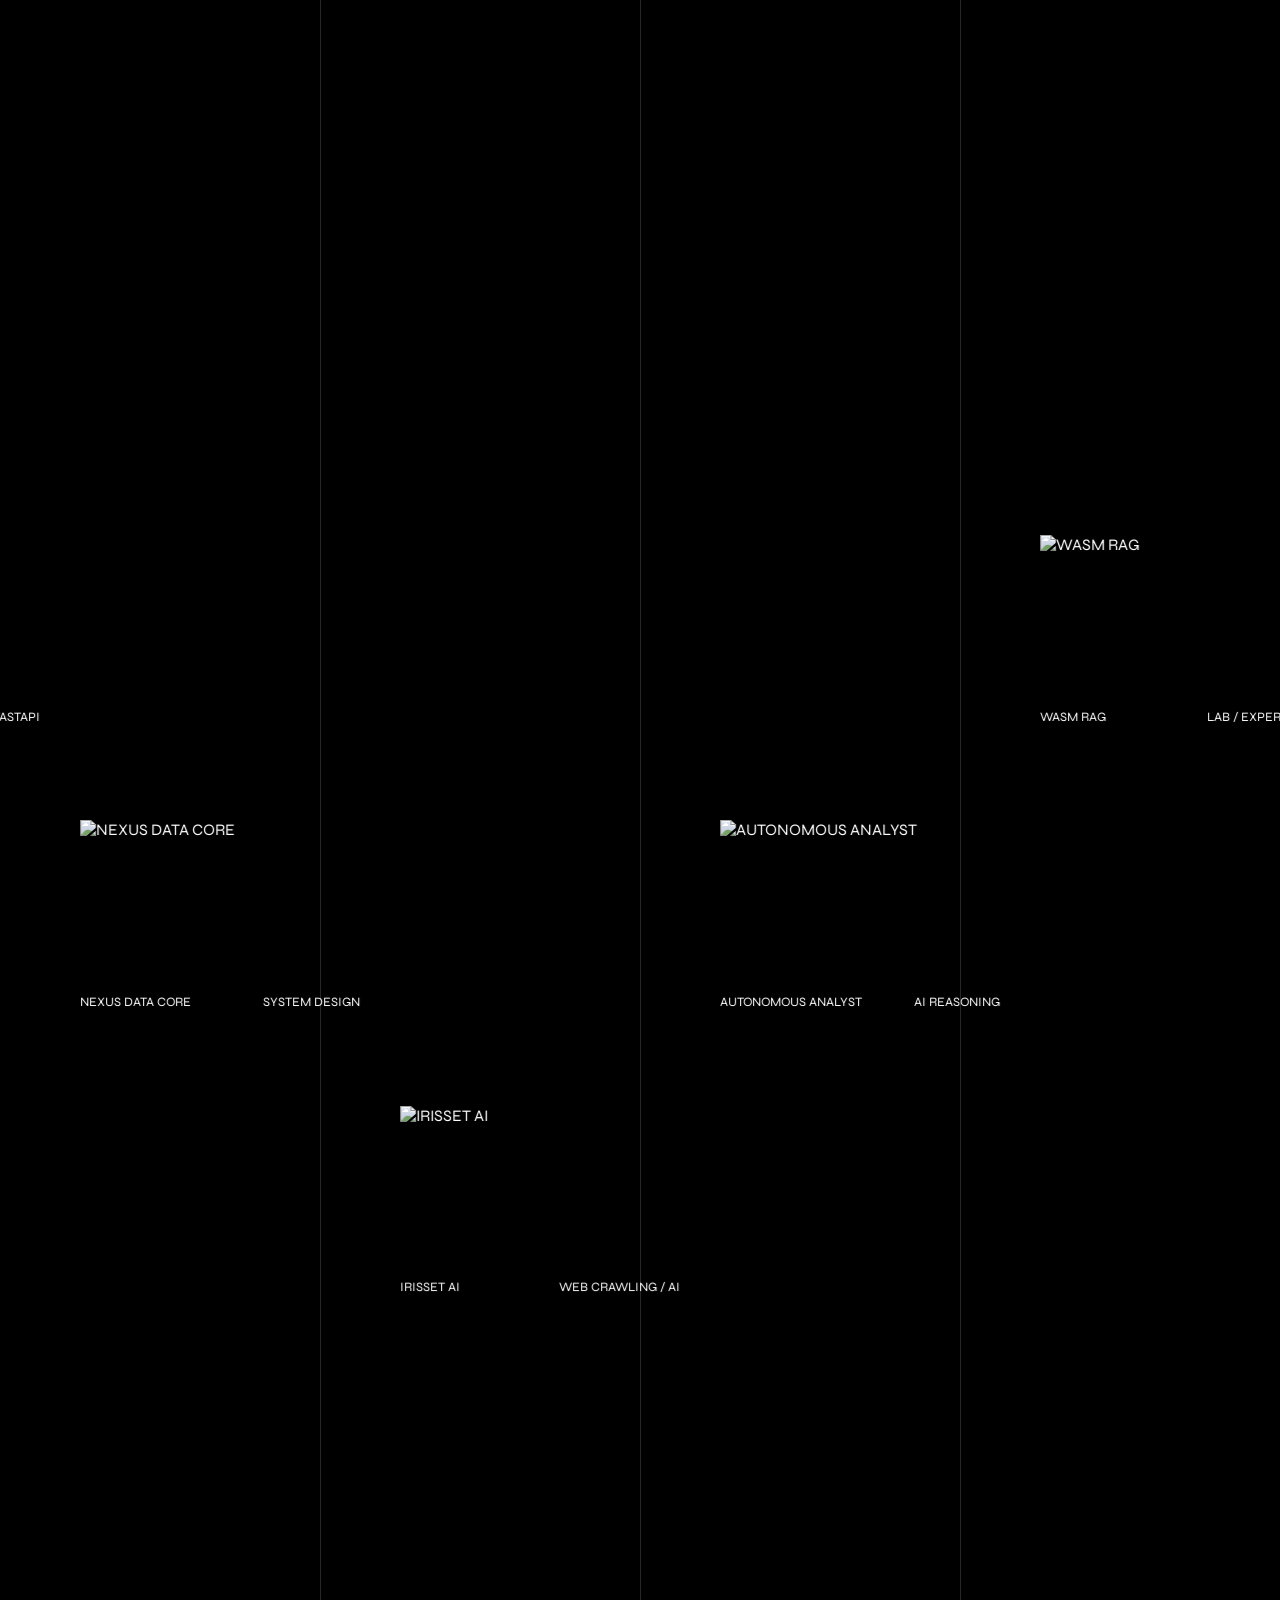
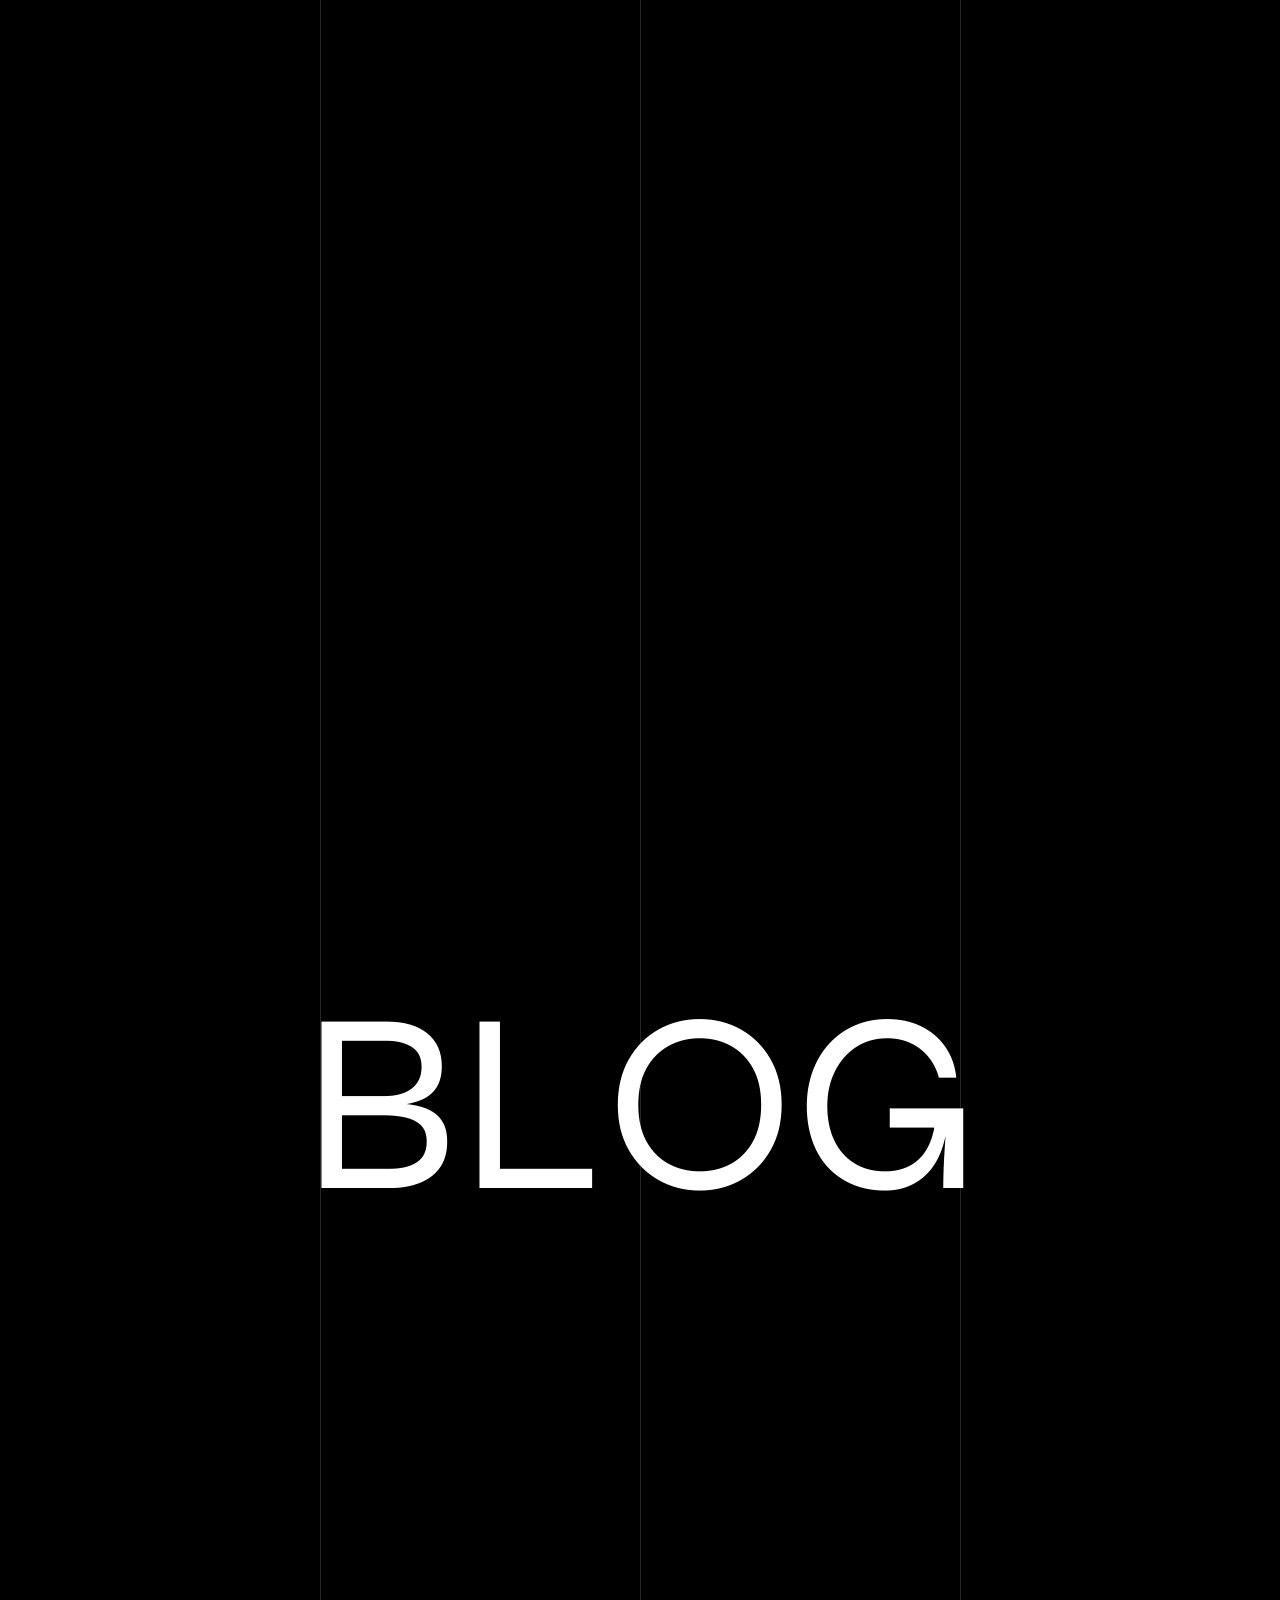
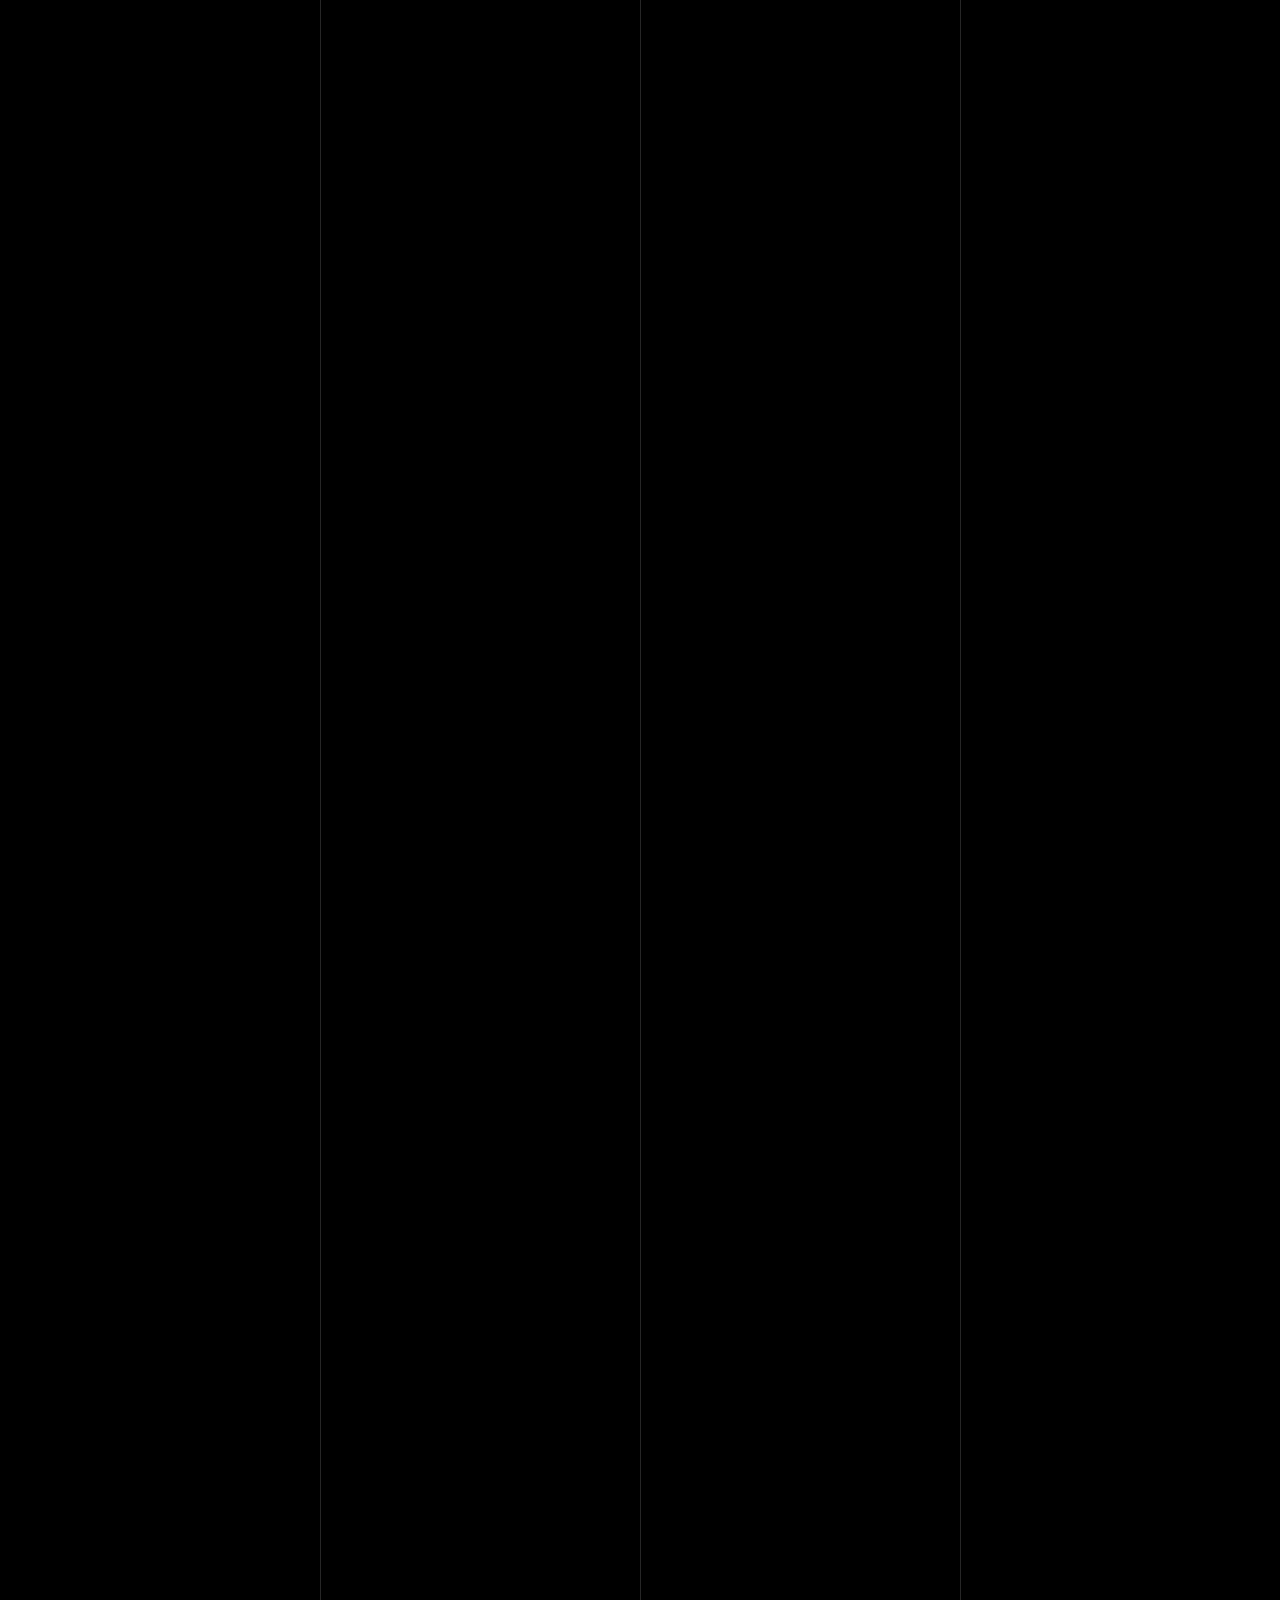
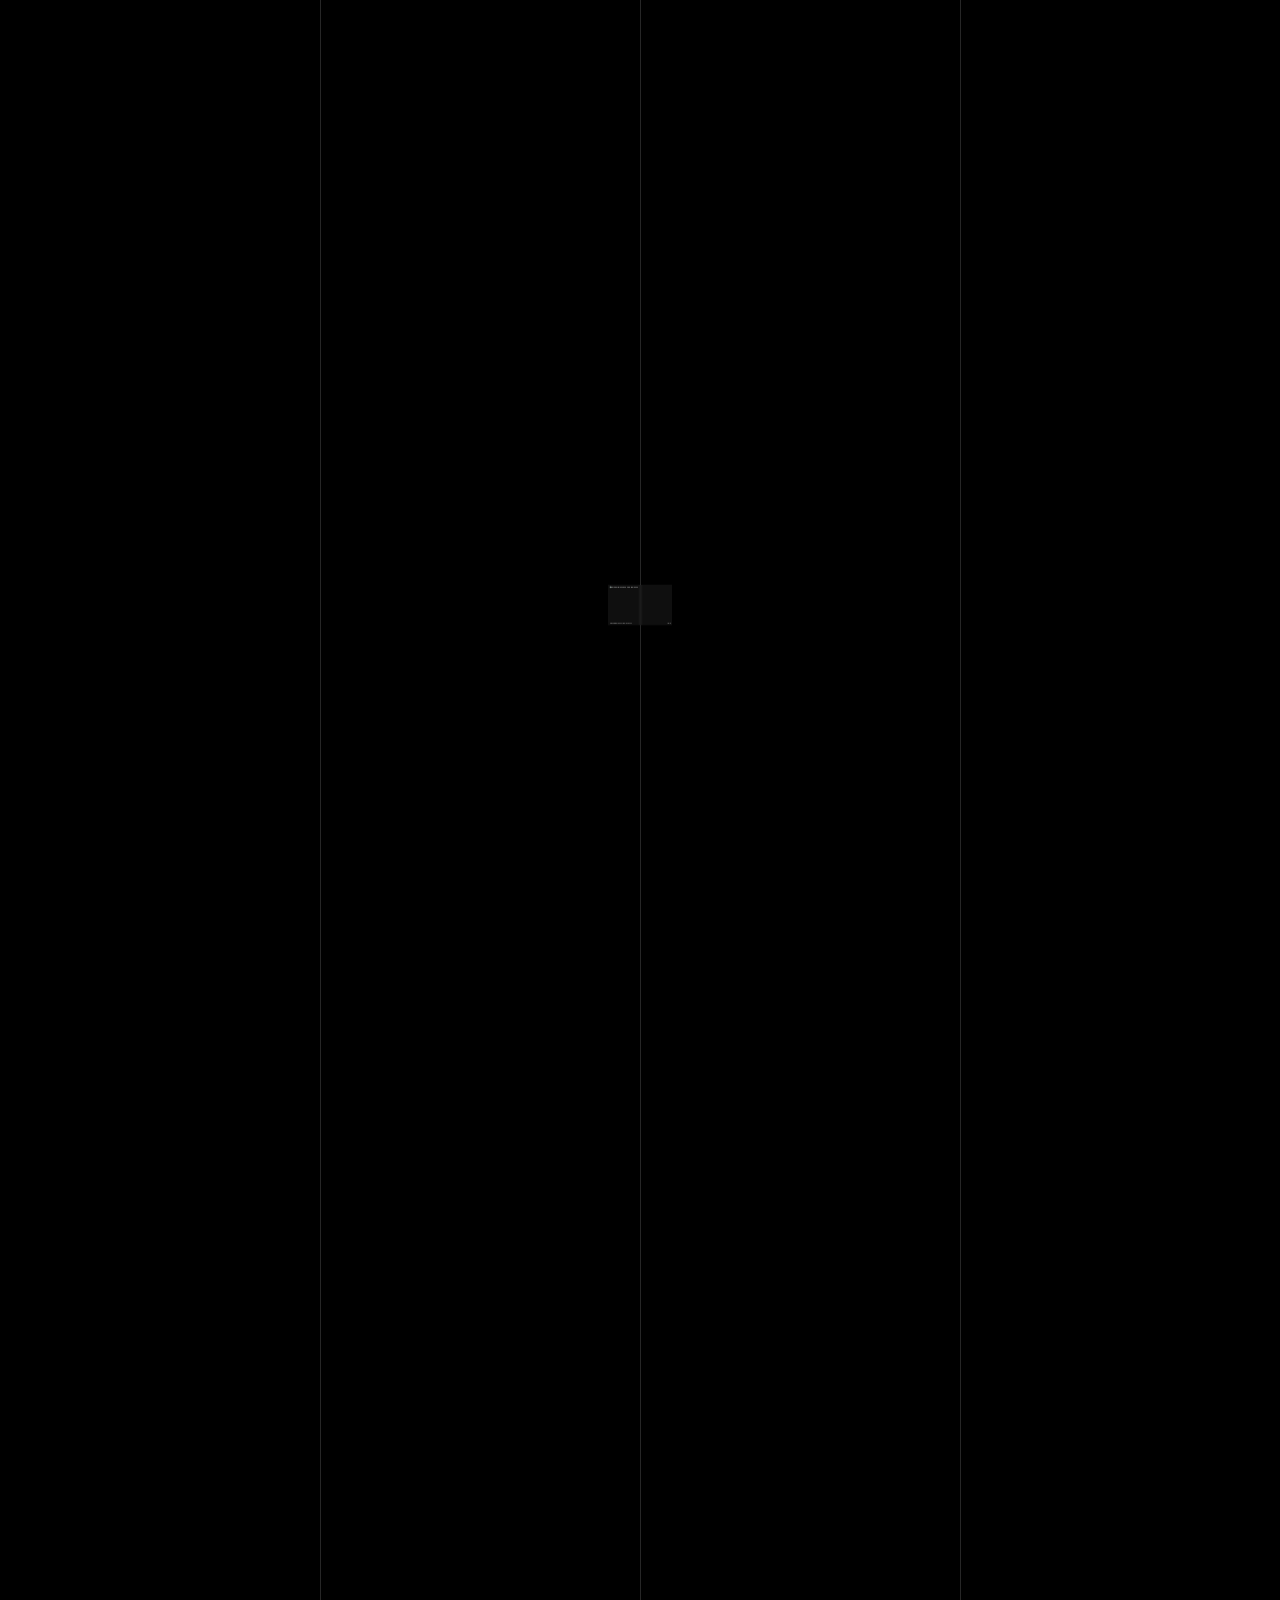
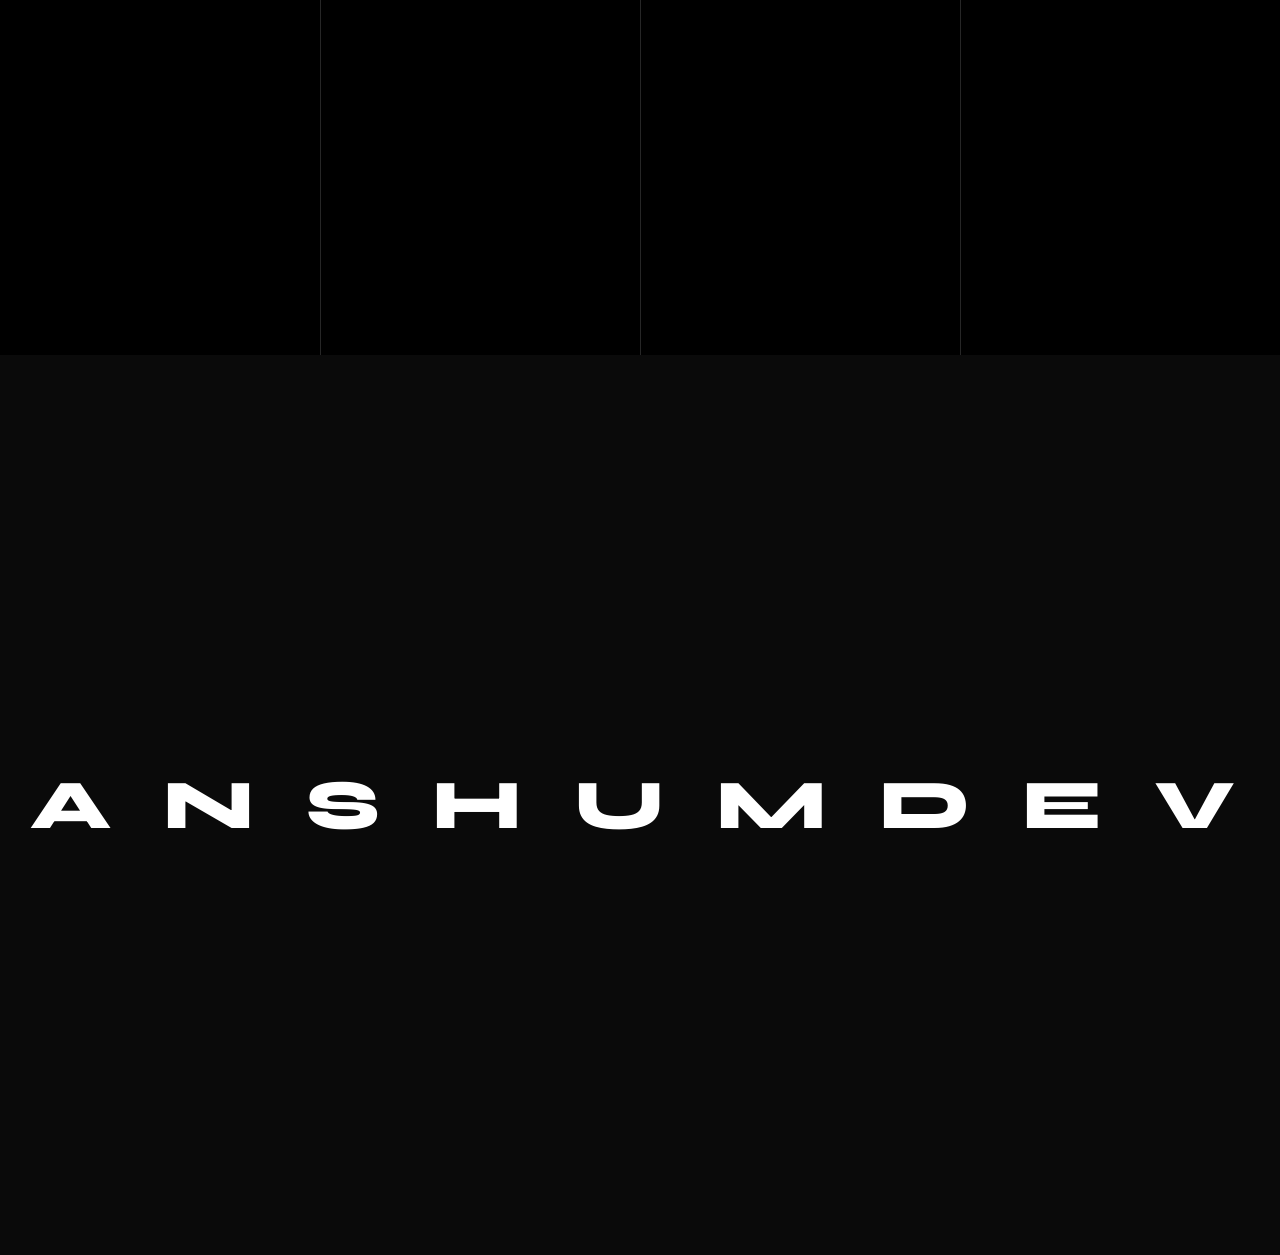
==== commit 9cfb7208: "Replace all images and video with AI/tech-relevant visuals" ====
--- a/index.html
+++ b/index.html
@@ -223,7 +223,7 @@
 					<section id="video">
 						<div class="shim"></div>
 						<div class="video__sticky">
-							<video class="main__video" autoplay muted loop playsinline src="https://framerusercontent.com/modules/assets/BcIElVBzSD9P1ht5PhehnVyzTA~0iRDOKjSaNyoXJfsXAcSsdeEYSbJ8aAp3MvS5ts7LL0.mp4"></video>
+							<video class="main__video" autoplay muted loop playsinline src="https://videos.pexels.com/video-files/3141207/3141207-uhd_2560_1440_25fps.mp4"></video>
 							<div class="video__text__overlay">
 								<h2 class="text__header__left">DATA</h2>
 								<h2 class="text__header__right">CORE</h2>
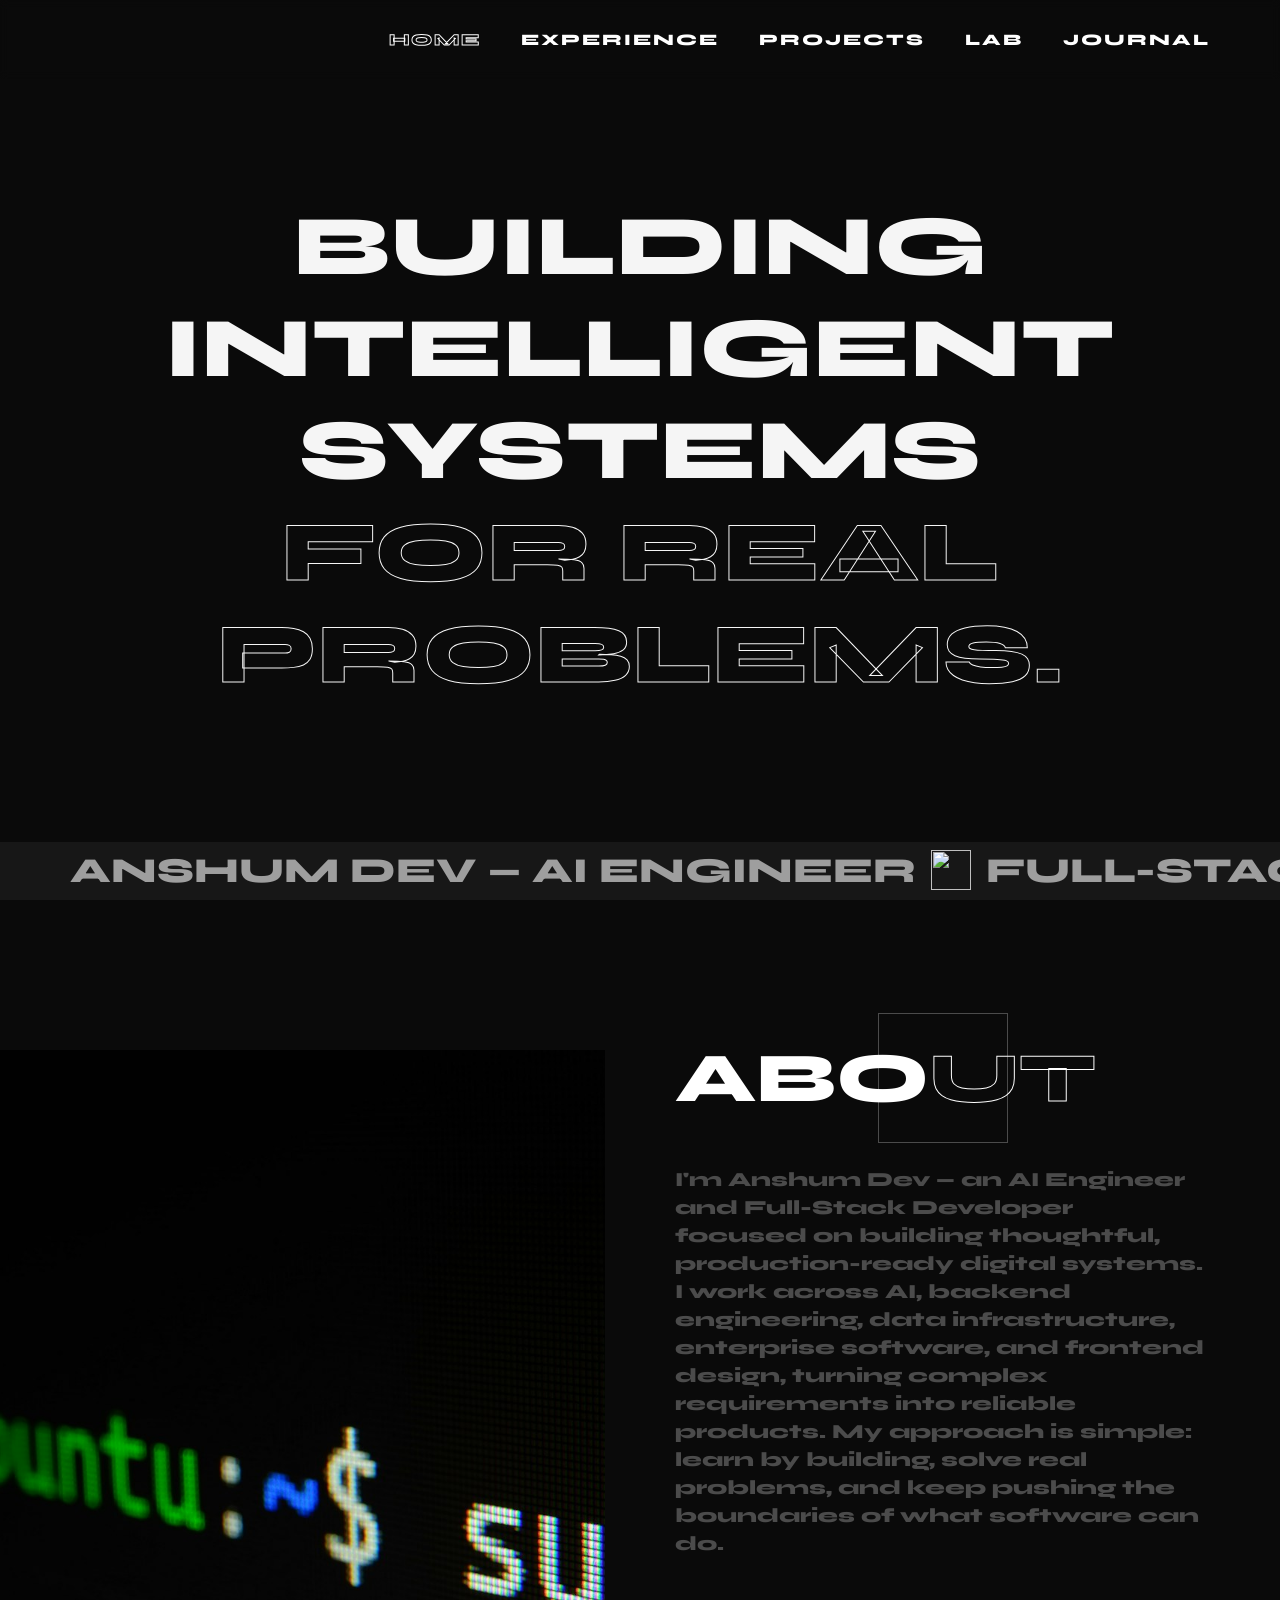
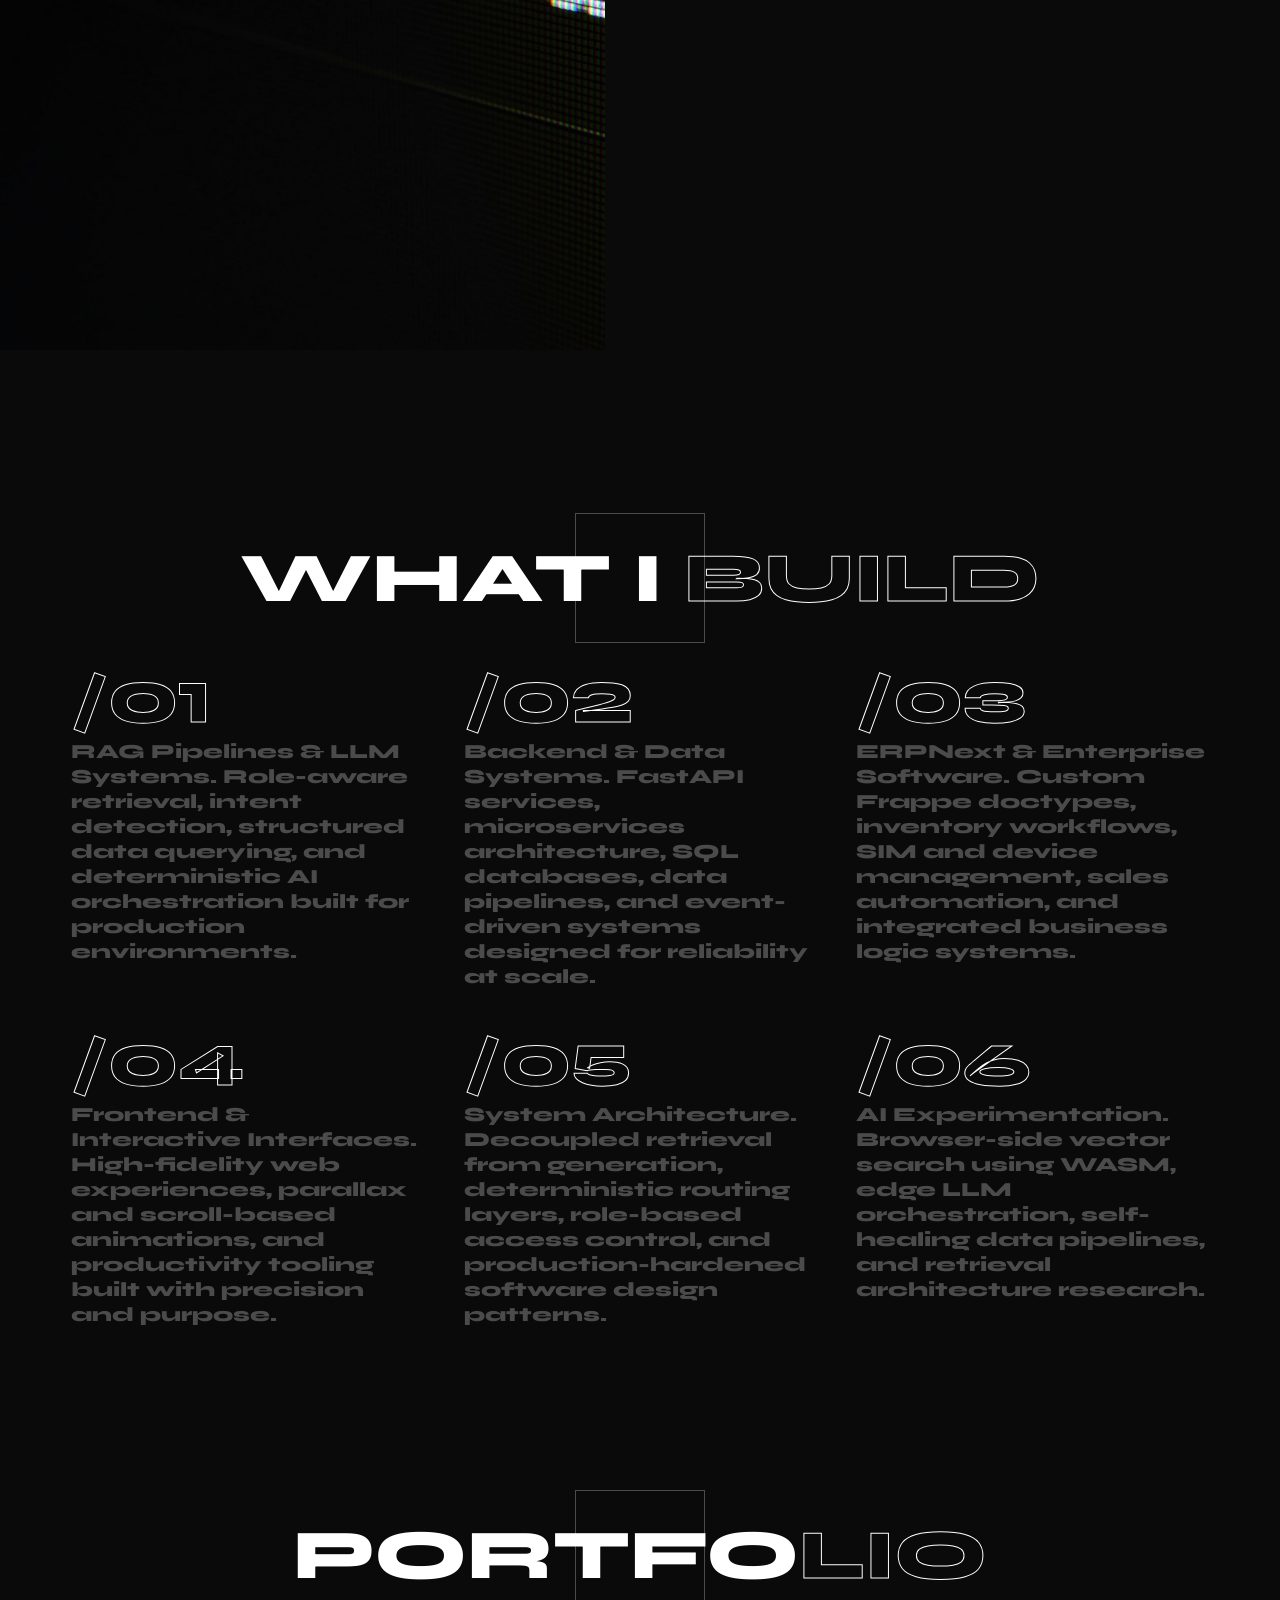
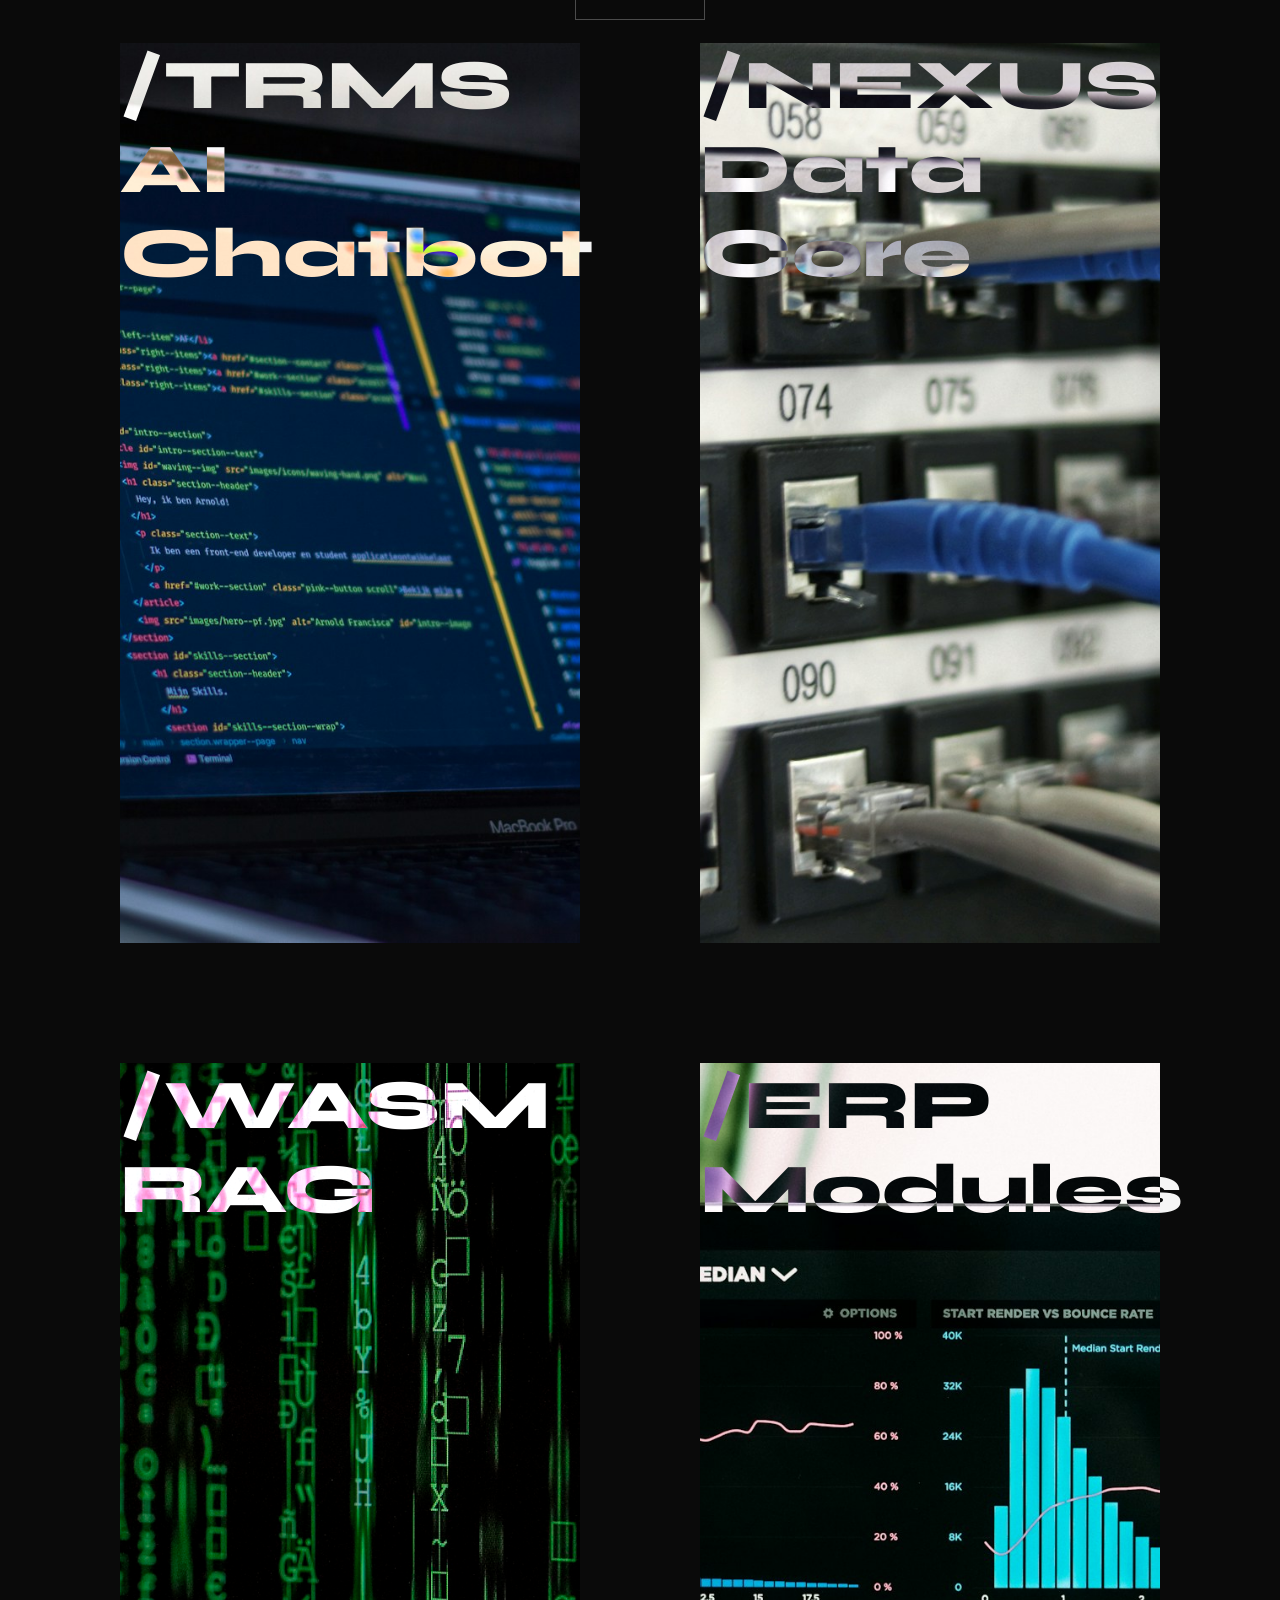
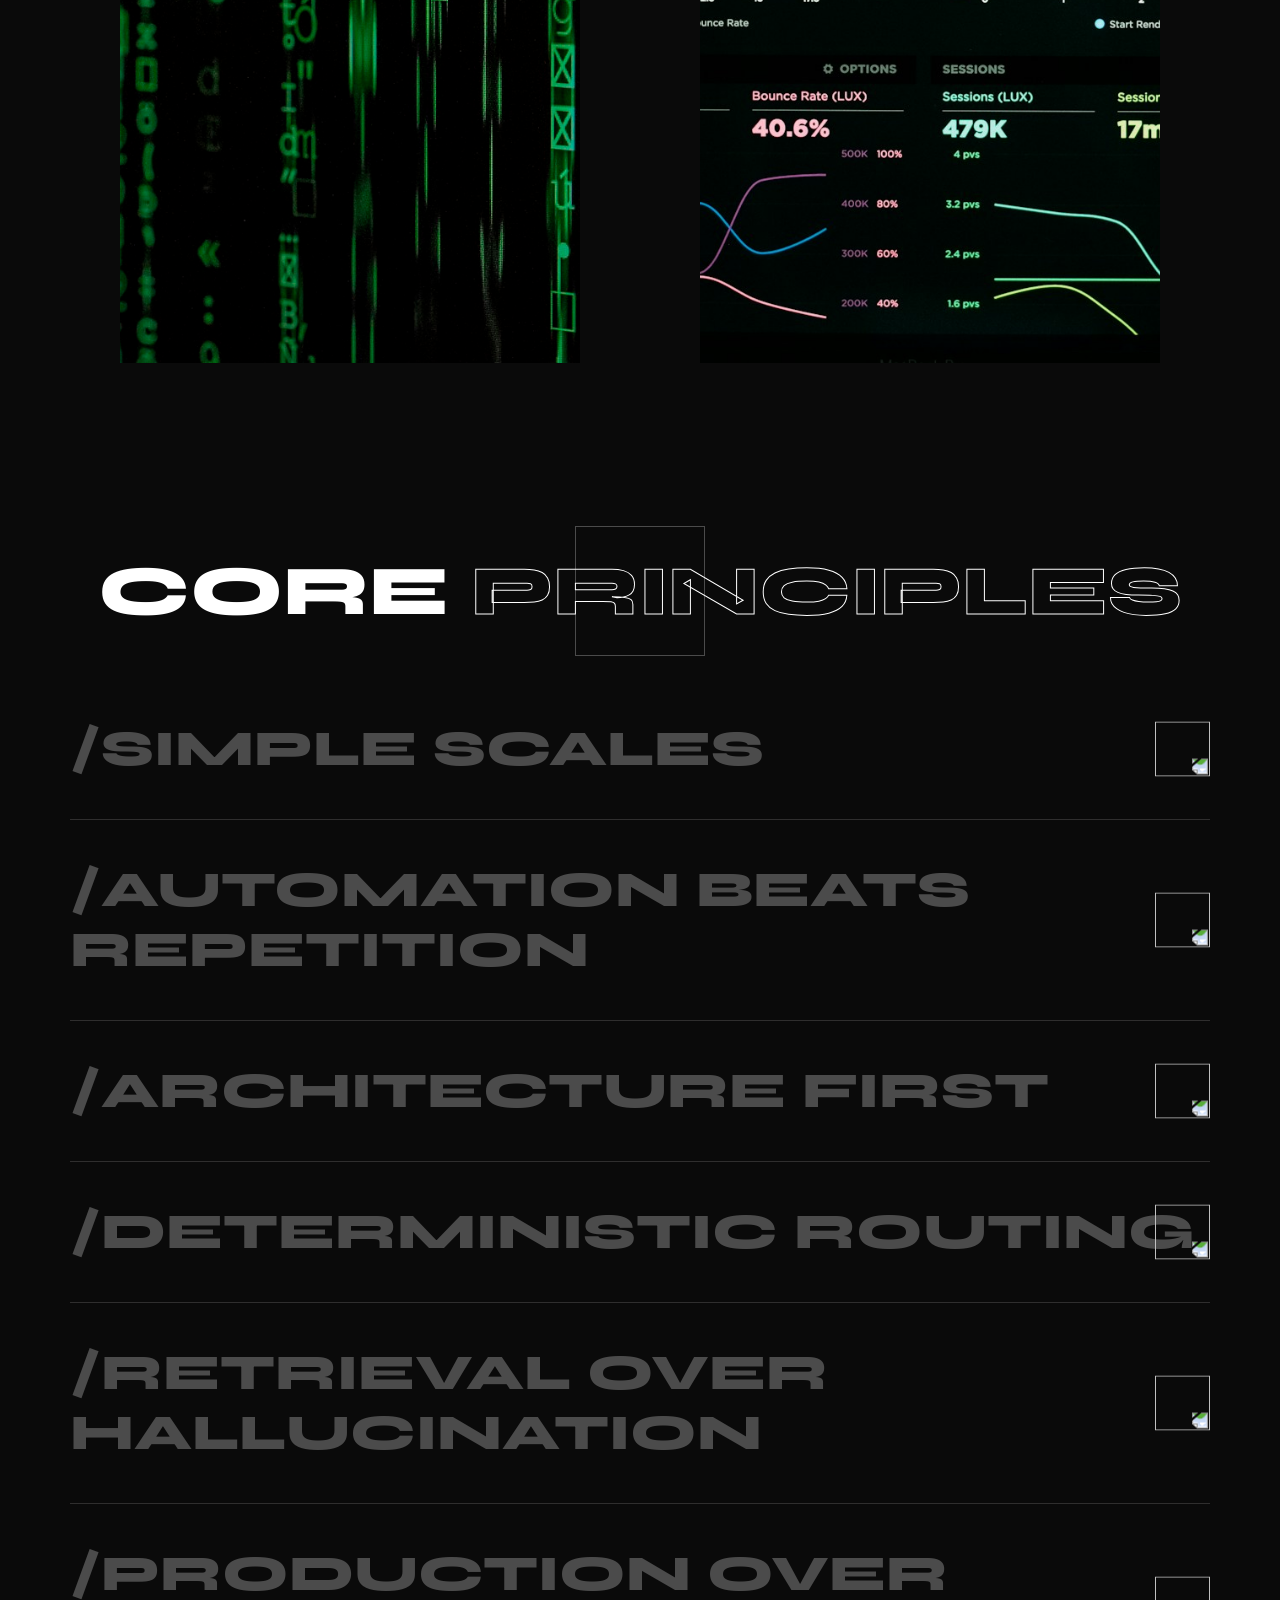
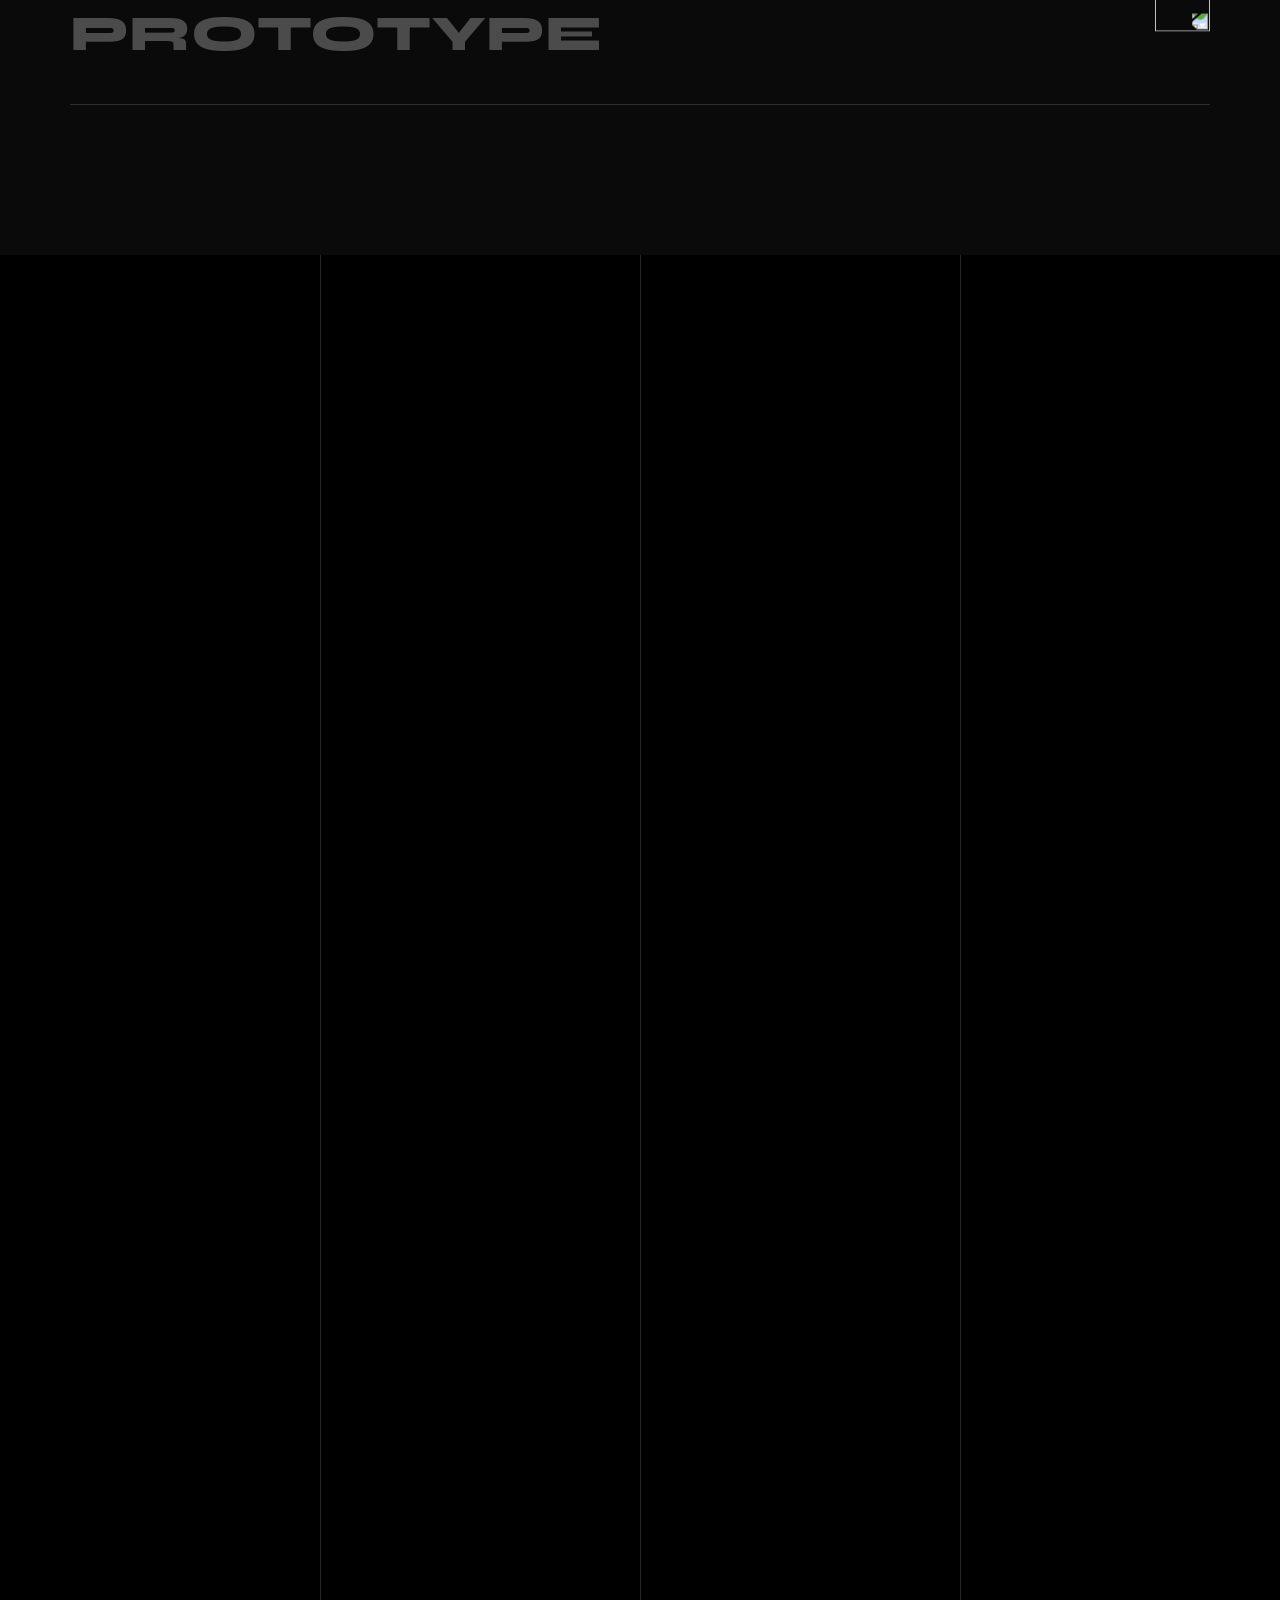
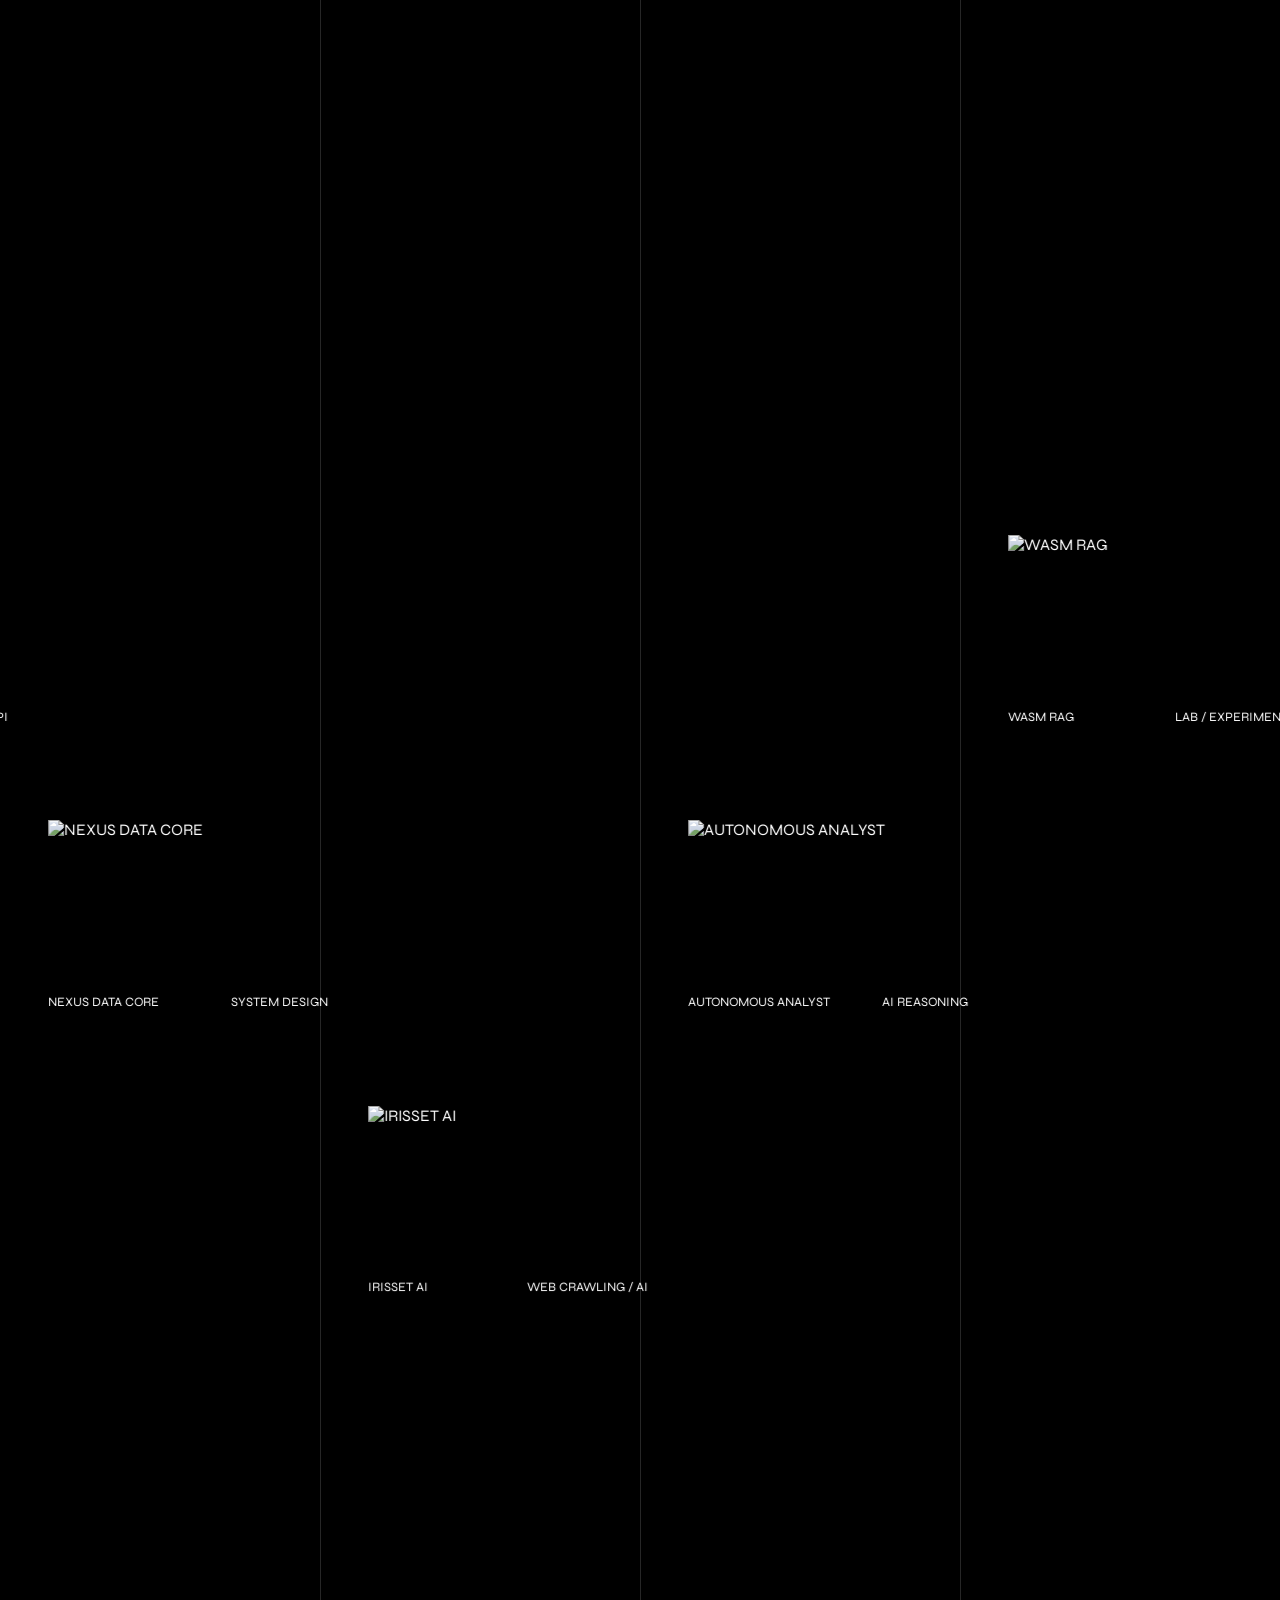
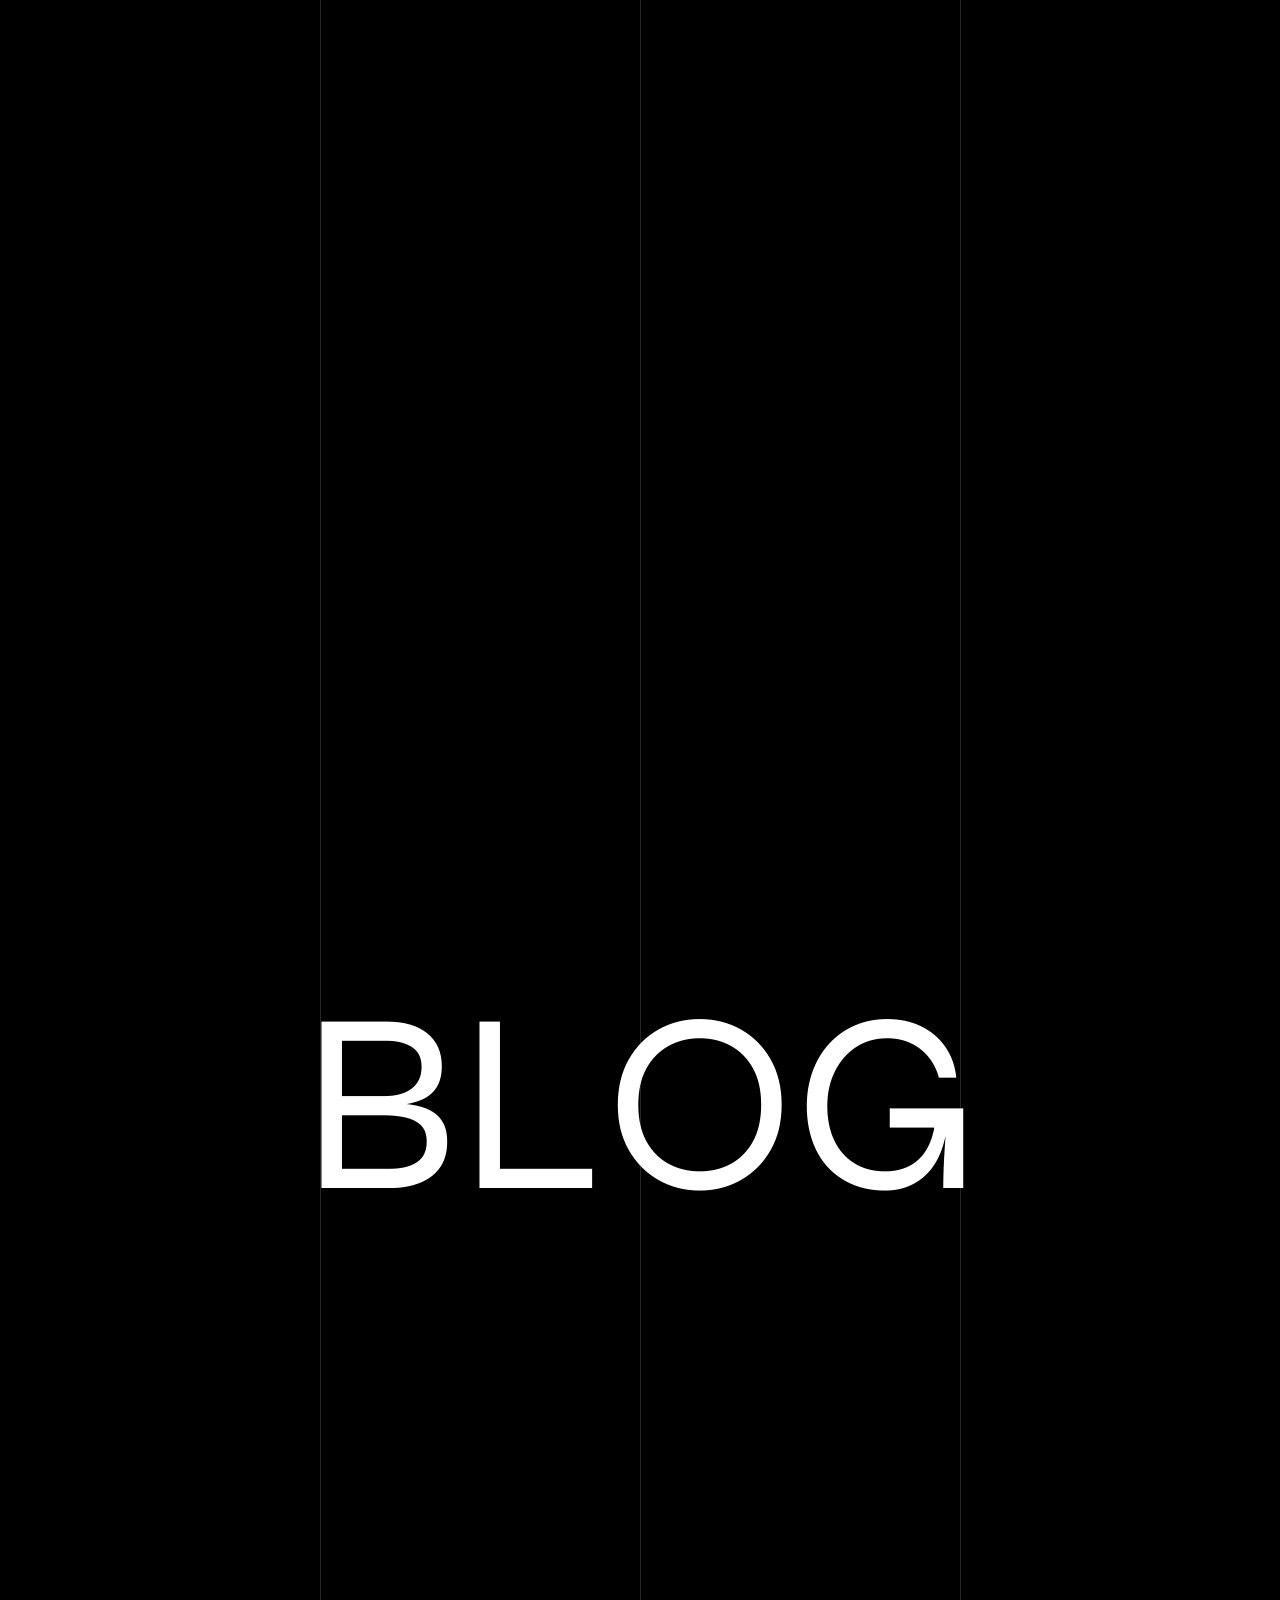
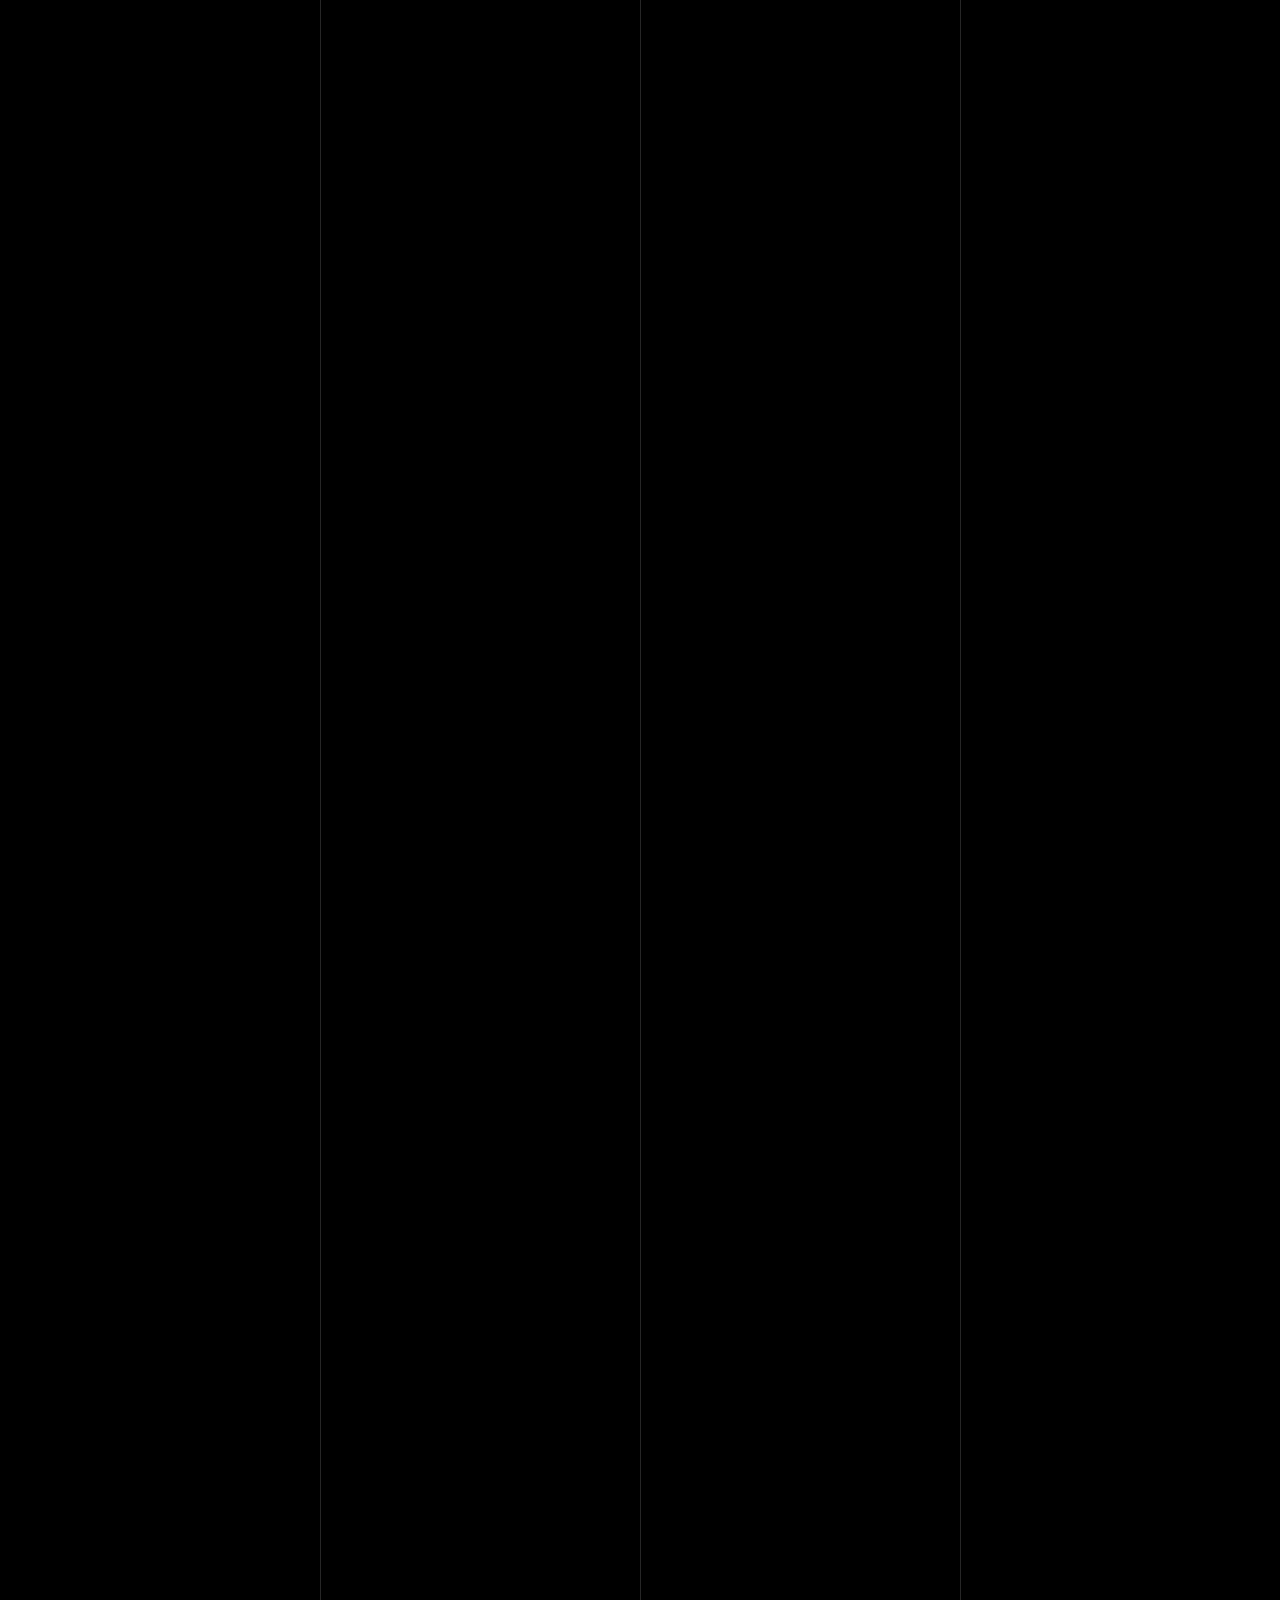
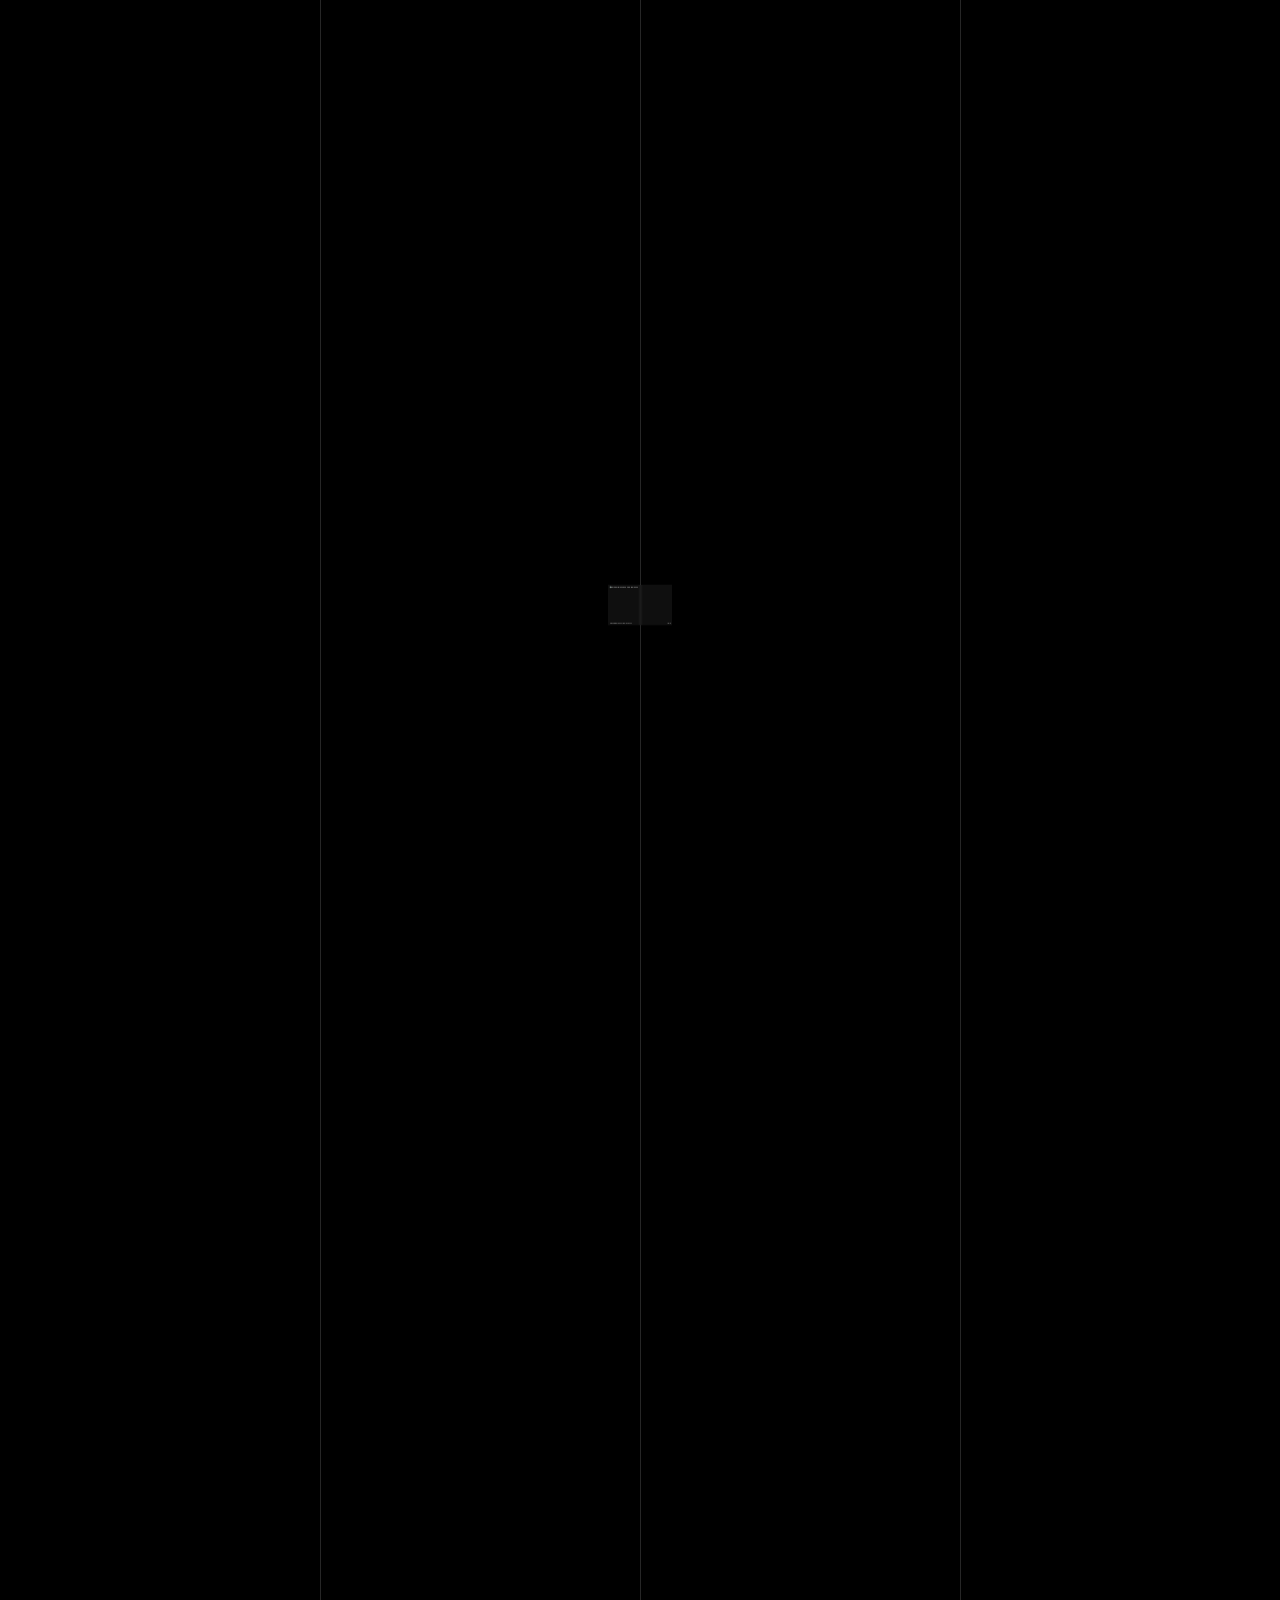
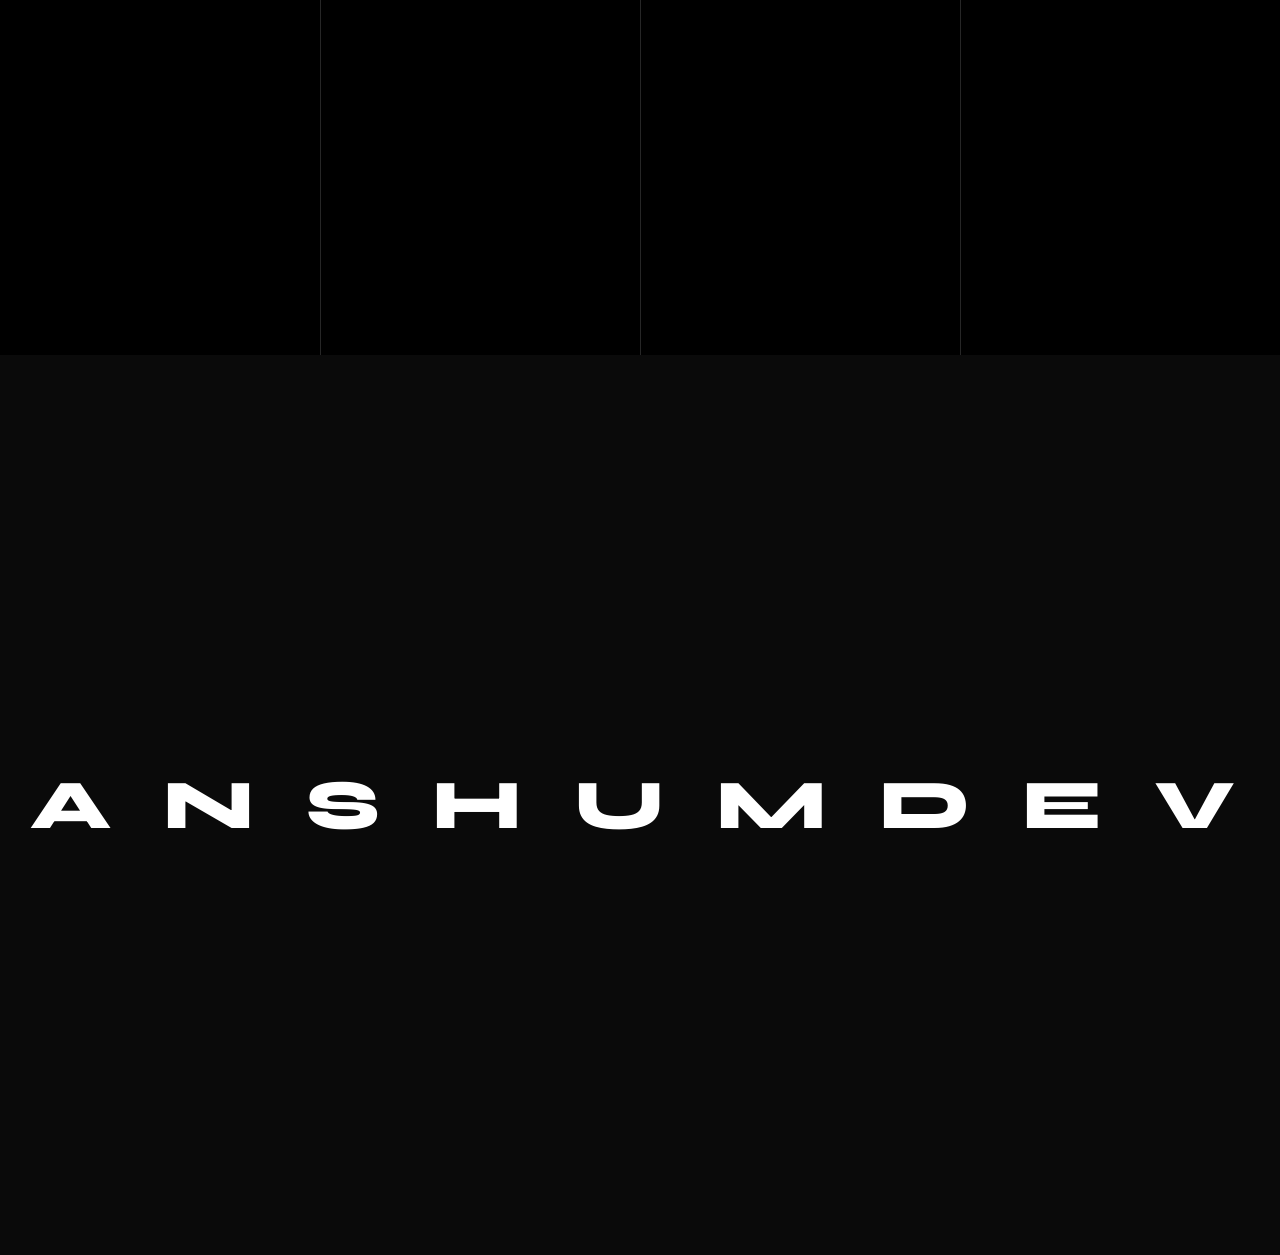
==== commit 0ed7e3e1: "Replace hero image with Anshum's avatar (background removed)" ====
--- a/index.html
+++ b/index.html
@@ -34,7 +34,7 @@
 		<header class="header">
 			<h1 class="title" data-splitting><span class="title_paralax">Building Intelligent Systems </span><span class="stroke">for Real Problems.</span></h1>
 			<div class="header__img">
-				<img src="img/1.jpg" alt="Anshum Dev — AI Engineer & Systems Architect">
+				<img src="img/avatar.png" alt="Anshum Dev">
 			</div>
 			<div class="header__marq">
 				<div class="header__marq-wrapp">
--- a/style/style.css
+++ b/style/style.css
@@ -165,7 +165,8 @@
 	display: block;
 	width: 100%;
 	height: 100%;
-	object-fit: cover;
+	object-fit: contain;
+	object-position: bottom center;
 }
 
 .section-title {
